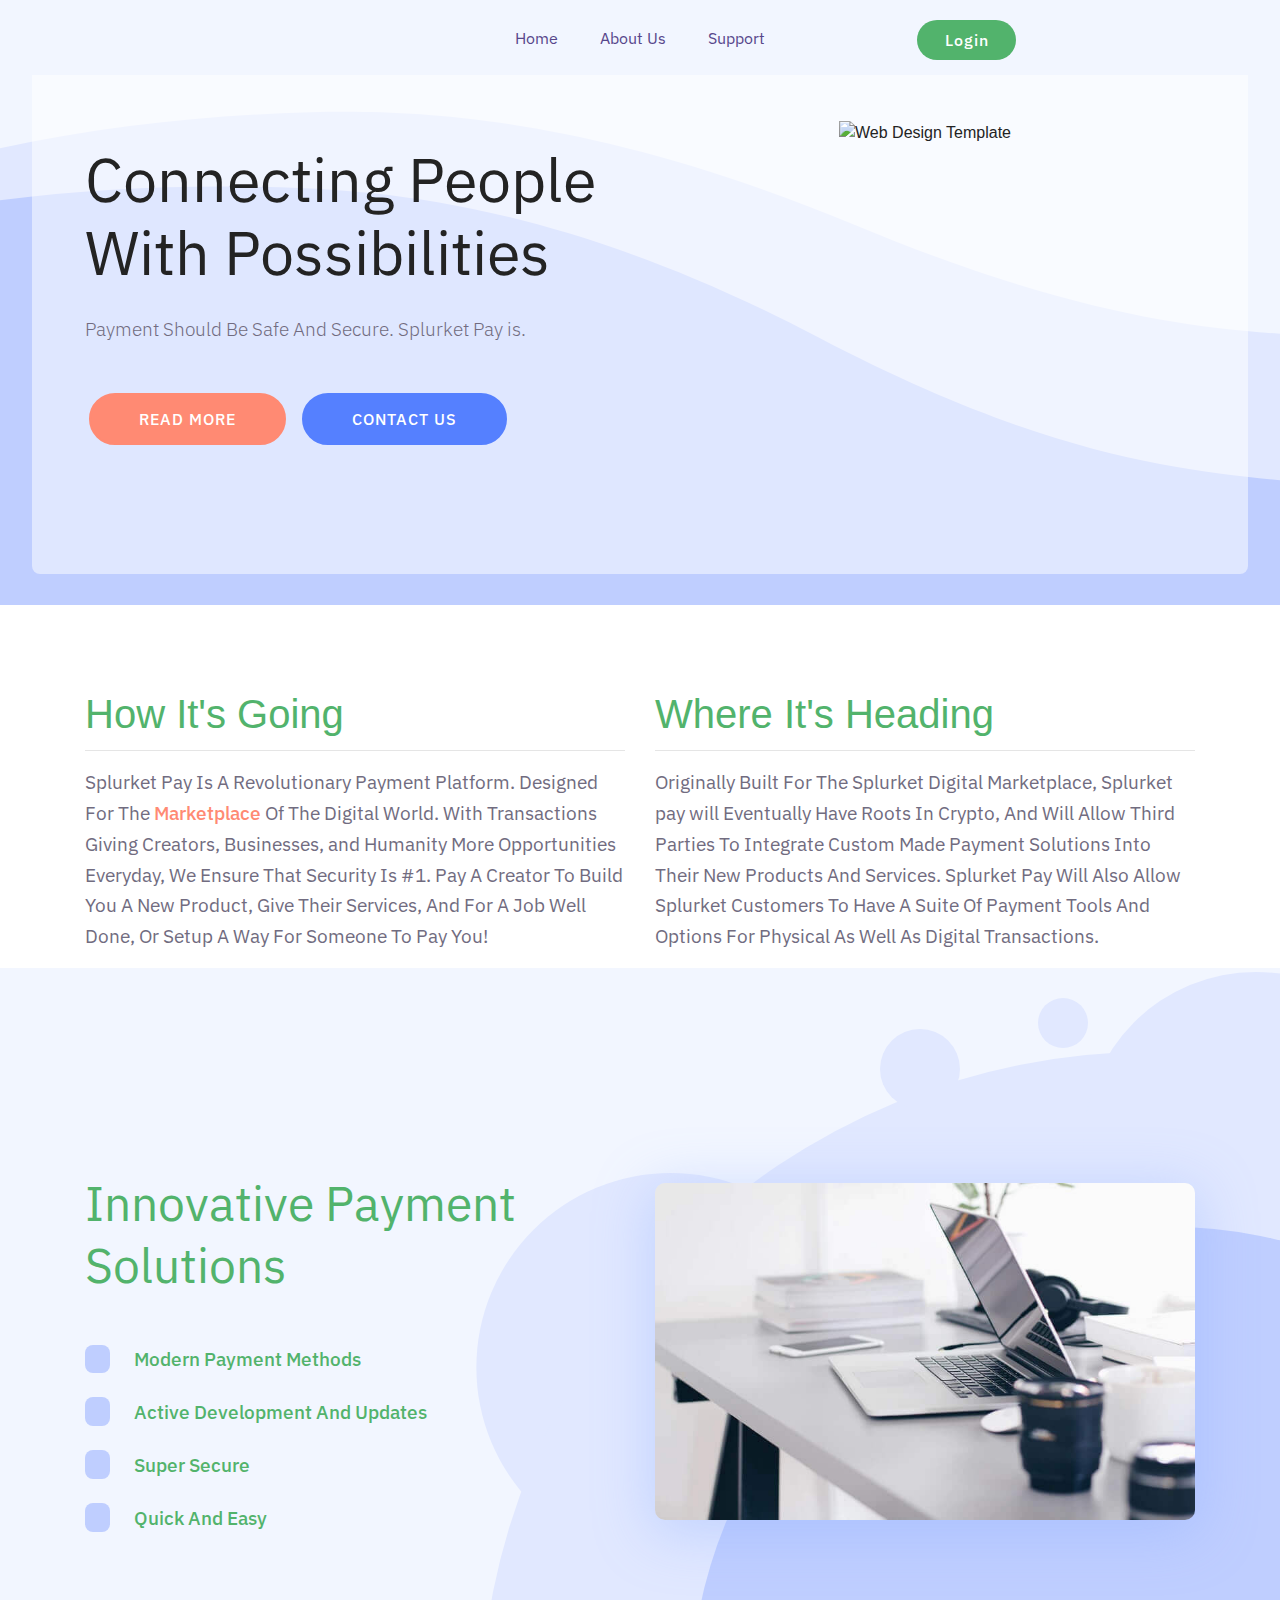
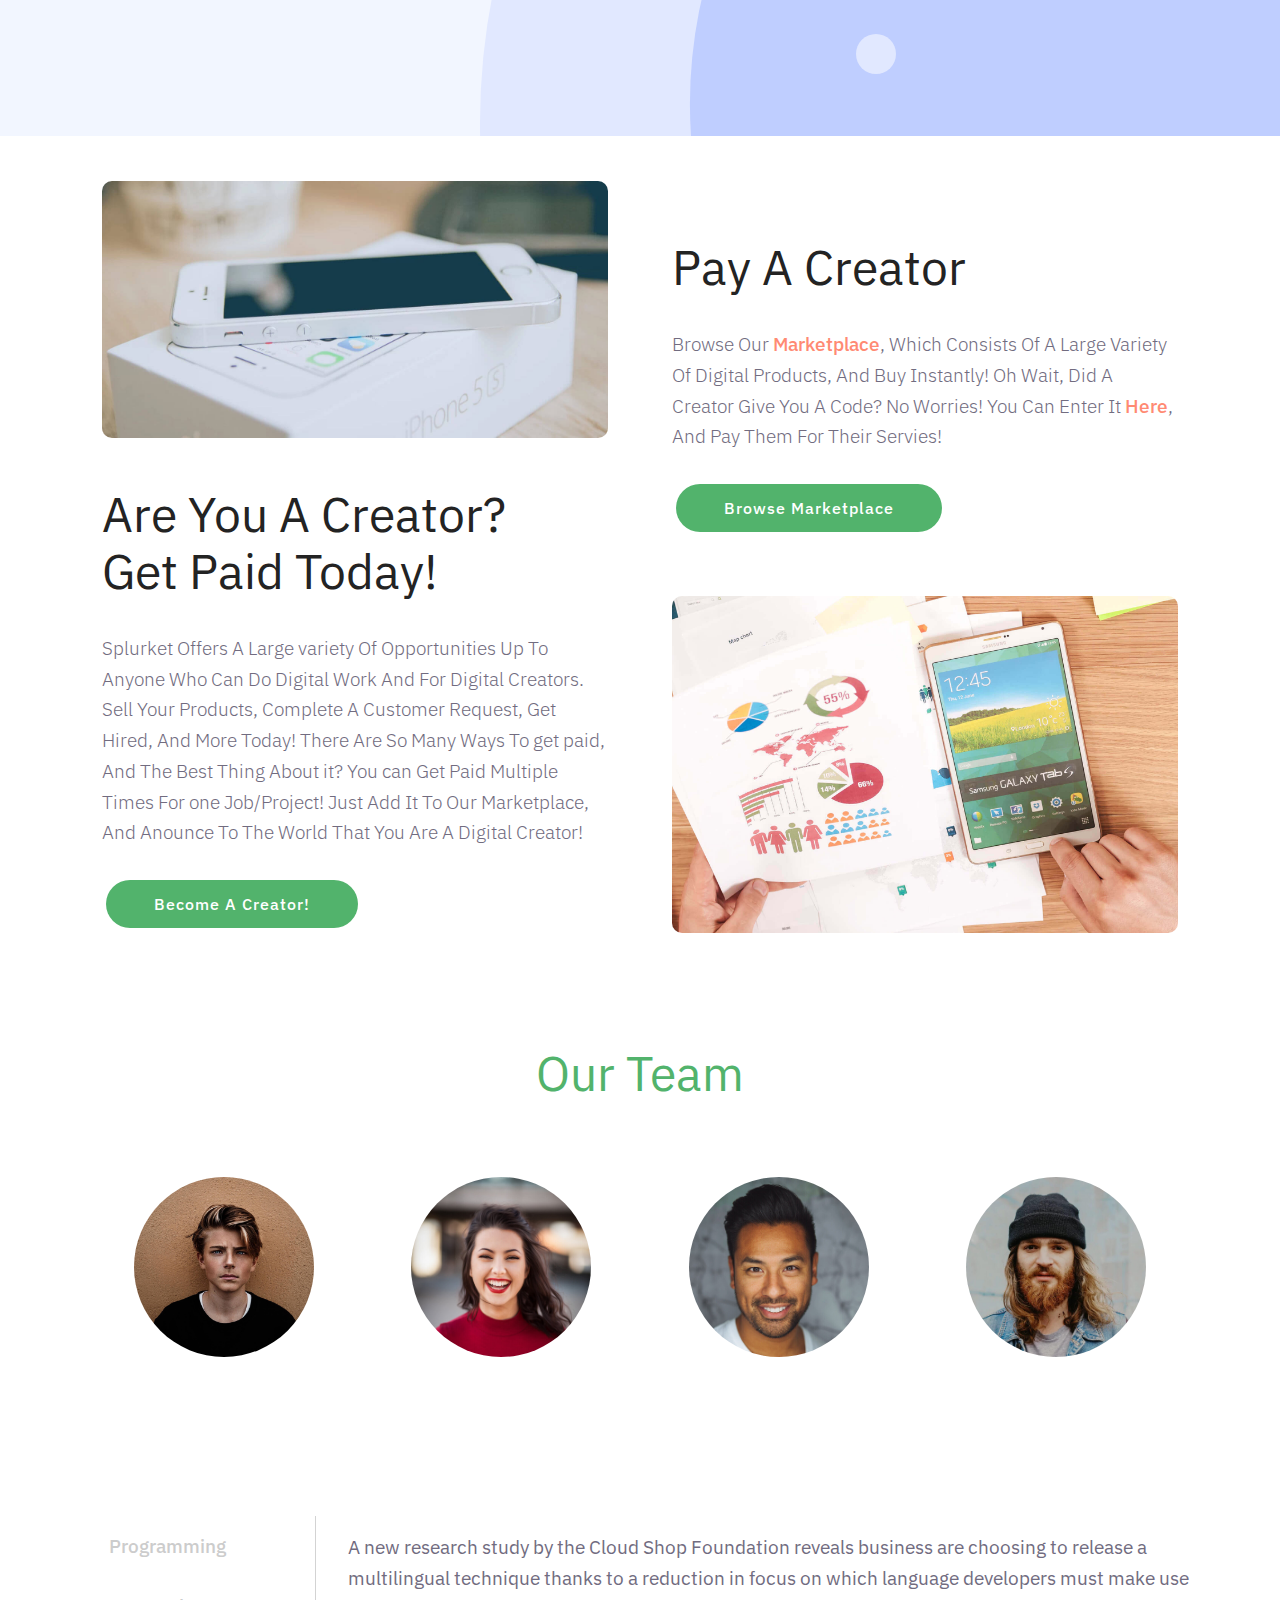
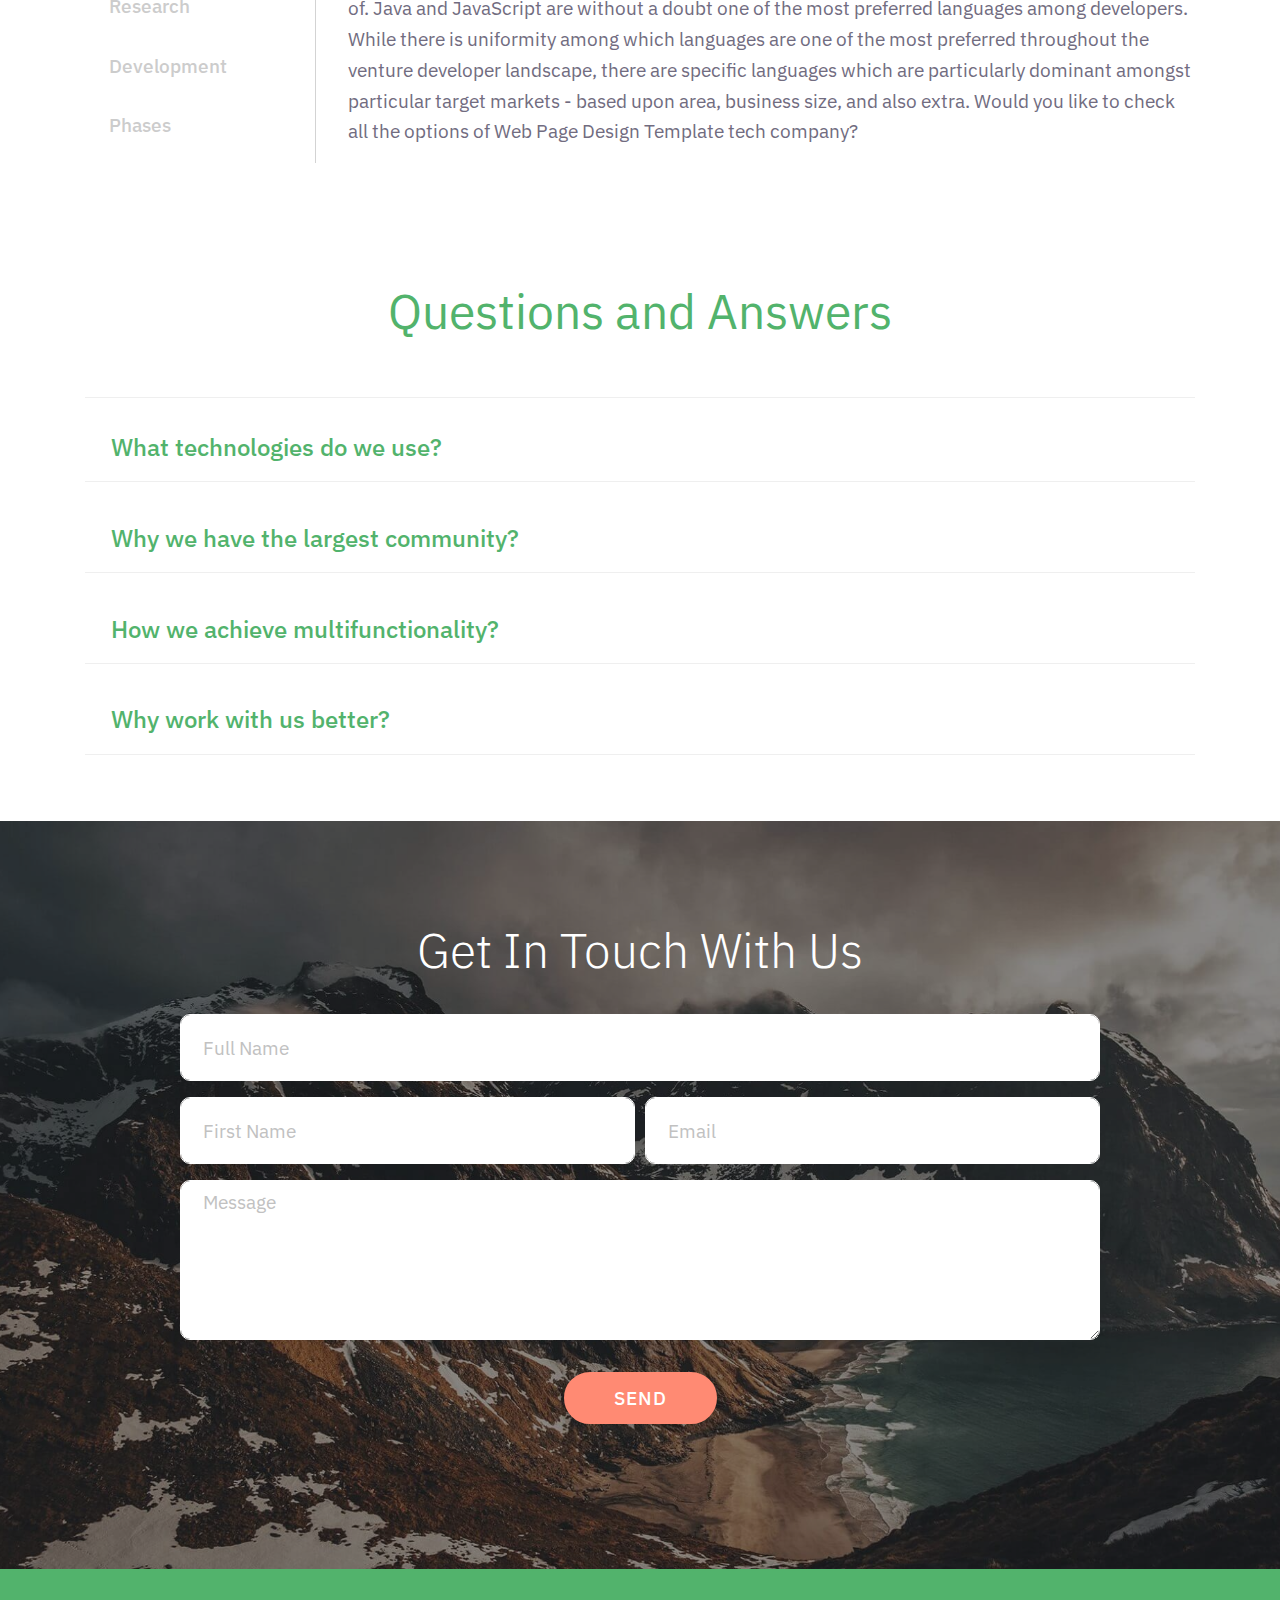
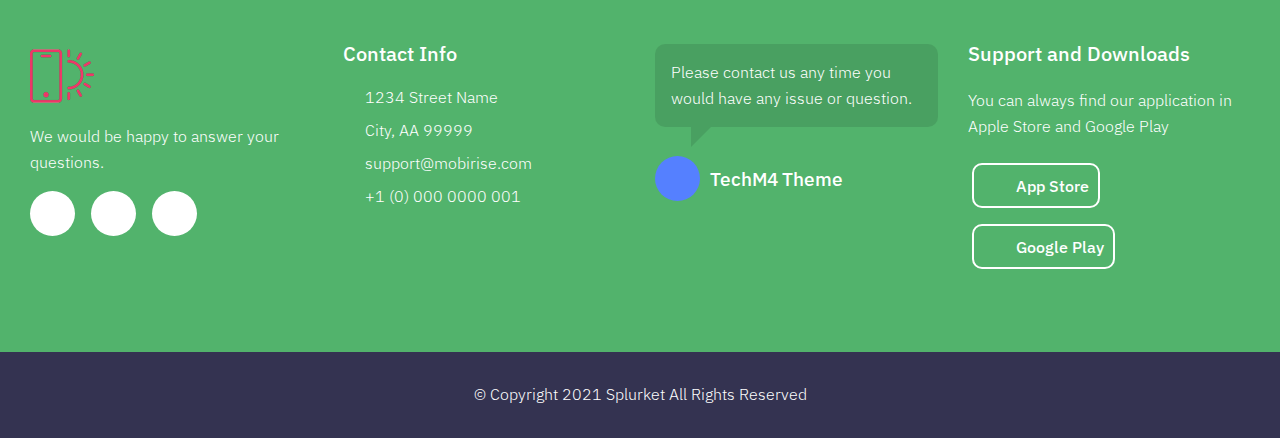
==== index.html @ 0034acb9 "commit" ====
<!DOCTYPE html>
<html>

<head>
    <!-- Site made with Mobirise Website Builder v4.9.5, https://mobirise.com -->
    <meta charset="UTF-8">
    <meta http-equiv="X-UA-Compatible" content="IE=edge">
    <meta name="generator" content="Mobirise v4.9.5, mobirise.com">
    <meta name="viewport" content="width=device-width, initial-scale=1, minimum-scale=1">
    <link rel="shortcut icon" href="assets/images/logo2.png" type="image/x-icon">
        <meta property="og:locale" content="en_US">
    <meta property="og:type" content="website">
    <meta property="og:title" content="Splurket Pay">
    <meta property="og:description" content="Splurket Pay. Limitless Opportunities To Pay Securely.">
    <meta property="og:site_name" content="Splurket Pay">
    <meta property="og:image" content="https://i.imgur.com/zIgAJgX.png">
    <meta itemprop="name" content="Splurket Pay">
    <meta itemprop="image" content="https://i.imgur.com/zIgAJgX.png">
    <meta property="og:url" content="http://www.Splurket.com">
    <meta name="twitter:card" content="summary_large_image">
    <meta name="twitter:site" content="@splurket_store">
    <meta name="twitter:description" content="Splurket Pay. Limitless Opportunities To Pay Securely.">
    <meta name="twitter:title" content="Splurket Pay">
    <meta name="twitter:image" content="https://www.spacex.com/static/images/share.jpg">
      <link rel="stylesheet" href="https://cdnjs.cloudflare.com/ajax/libs/font-awesome/5.13.1/css/all.min.css">
  <link rel="stylesheet" href="https://stackpath.bootstrapcdn.com/bootstrap/5.0.0-alpha1/css/bootstrap.min.css" integrity="sha384-r4NyP46KrjDleawBgD5tp8Y7UzmLA05oM1iAEQ17CSuDqnUK2+k9luXQOfXJCJ4I" crossorigin="anonymous">
  <link rel="stylesheet" href="./assets/css/landingstyle.css">
  <meta name="theme-color" content="#fafafa">

    <title>Payments Made Easy | Splurket Pay</title>
    <link rel="stylesheet" href="assets/web/assets/mobirise-icons/mobirise-icons.css">
    <link rel="stylesheet" href="assets/web/assets/mobirise-icons2/mobirise2.css">
    <link rel="stylesheet" href="assets/tether/tether.min.css">
    <link rel="stylesheet" href="assets/soundcloud-plugin/style.css">
    <link rel="stylesheet" href="assets/bootstrap/css/bootstrap.min.css">
    <link rel="stylesheet" href="assets/bootstrap/css/bootstrap-grid.min.css">
    <link rel="stylesheet" href="assets/bootstrap/css/bootstrap-reboot.min.css">
    <link rel="stylesheet" href="assets/dropdown/css/style.css">
    <link rel="stylesheet" href="assets/socicon/css/styles.css">
    <link rel="stylesheet" href="assets/datatables/data-tables.bootstrap4.min.css">
    <link rel="stylesheet" href="assets/as-pie-progress/css/progress.min.css">
    <link rel="stylesheet" href="assets/formstyler/jquery.formstyler.css">
    <link rel="stylesheet" href="assets/formstyler/jquery.formstyler.theme.css">
    <link rel="stylesheet" href="assets/theme/css/style.css">
    <link rel="stylesheet" href="assets/mobirise/css/mbr-additional.css" type="text/css">



</head>
<style type="text/css">
  .cid-rlfakgRAMH img {
    /* width: 70%; */
    /* border-radius: 10px; */
    /* animation: line 4s ease-in-out infinite; */
    /* box-shadow: 0 10px 55px 5px rgba(137, 173, 255, 0.35); */
}
</style>
<body>

    <!-- Google Analytics -->
    <!-- Google Analytics -->
    <script type="application/json">
        {
            "vars": {
                "account": "UA-63126154-1"
            },
            "triggers": {
                "trackPageview": {
                    "on": "visible",
                    "request": "pageview"
                }
            }
        }
    </script>
    <!-- /Google Analytics -->
    <!-- /Google Analytics -->


    <section class="menu cid-rleLZvb3vv" id="menu06-5n">



        <nav class="navbar navbar-dropdown align-items-center navbar-fixed-top navbar-toggleable-sm">
            <div class="menu-bottom" style="min-height:75px !important">
              <div class="navbar-buttons mbr-section-btn" style="height:100px;width: 115px;position: absolute;right: 20%;top: -10px;"><a class="btn btn-sm btn-success display-4" href="https://pay.splurket.com" style="
    background-color: #52b36c !important;
    border: none;
    width: 100px;
    height: 40px;
">
                        Login</a></div>
                <div class="collapse navbar-collapse" id="navbarSupportedContent">
                    <ul class="navbar-nav nav-dropdown js-float-line" data-app-modern-menu="true">
                        <li class="nav-item">
                            <a class="nav-link link mbr-black text-info display-4" href="index.html">
                            Home</a>
                        </li>
                        <li class="nav-item">
                            <a class="nav-link link mbr-black text-info display-4" href="https://pay.splurket.com">
                            About Us
                        </a>
                        </li>
                        <li class="nav-item">
                            <a class="nav-link link mbr-black text-info display-4" href="https://pay.splurket.com">
                            Support
                        </a>
                        </li>
                <button class="navbar-toggler " type="button" data-toggle="collapse" data-target="#navbarSupportedContent" aria-controls="navbarSupportedContent" aria-expanded="false" aria-label="Toggle navigation">
                <div class="hamburger">
                    <span></span>
                    <span></span>
                    <span></span>
                    <span></span>
                </div>
            </button>
            </div>

        </nav>
    </section>
    <section class="cid-rlfakgRAMH" id="header03-7y">






        <svg xmlns="http://www.w3.org/2000/svg" xmlns:xlink="http://www.w3.org/1999/xlink" width="1380" height="810px" viewBox="0 -8.992806499463768e-14 1380 810" preserveAspectRatio="xMidYMid meet">
        <rect id="svgEditorBackground" x="0" y="0" width="1380" height="810" style="fill: none; stroke: none;"></rect>
        <defs id="svgEditorDefs">
            <polygon id="svgEditorShapeDefs" style="fill:khaki;stroke:black;vector-effect:non-scaling-stroke;stroke-width:1px;"></polygon>
            <path id="svgEditorClosePathDefs" style="stroke:black;stroke-width:1px;fill:khaki;"></path>
        </defs>
        <path d="M15083.791600683318,645.6720847341486c496.6000000000058,747.7999999999951,1953.3704016668416,1862.6734725832403,2751.999999999978,1967.9999999999955s1884.300000000003,-198.89999999999964,2718.7056474818382,-552.6365690040448s1746.4898225846773,-519.9524548776521,2593.2943525181545,-567.3634309959566s2251,-23.399999999999636,4384,1520.0000000000032s3205.199999999997,1437.2000000000025,4047.9999999999854,1520.0000000000018s3305.000000000029,-270.2999999999993,4640.000000000029,-1152s74.60000000000582,3328.3000000000065,32,3792.0000000000073s-19509.4,4591.000000000004,-21087.999999999993,-128.00000000000182s-1679.5999999999913,-6358.300000000001,-80,-6400Z" style="stroke:black;fill:khaki;stroke-width:0px;" id="e12_areaS3" transform="matrix(0.0650006 -0.00123765 0.00123765 0.0650006 -995.543 317.589)"></path>
        <path d="M12434.469938292996,-979.2324603008726c496.600000000004,747.8000000000001,1953.3704016668398,1862.673472583247,2752.000000000018,1967.9999999999995s1884.2999999999865,-198.90000000000055,2718.7056474818364,-552.6365690040473s1746.4898225846846,-519.9524548776479,2593.2943525181618,-567.3634309959524s2251,-23.400000000001455,4384,1520s3205.199999999997,1437.1999999999962,4048,1519.9999999999955s3304.9999999999927,-270.3000000000011,4640,-1151.9999999999955s74.60000000000582,3328.3,32,3791.9999999999955s-19509.400000000023,4590.999999999997,-21088.000000000015,-127.99999999999818s-1679.5999999999985,-6358.300000000008,-80,-6400.0000000000055Z" style="stroke:black;fill:aqua;stroke-width:0px;" id="e19_areaS3" transform="matrix(0.0647268 0.00608646 -0.00608646 0.0647268 -823.261 331.266)"></path><text dy="-0.5em" style="fill:black;font-family:Arial;font-size:20px;" id="e14_texte" transform="matrix(0.0640454 0 0 0.0640454 -832.187 329.878)">
            <textPath id="e13_textPath" xlink:href="#e12_areaS3">T</textPath>
        </text>
    </svg>

        <div class="box"></div>

        <div class="container align-center">
            <div class="row">
                <div class="col-md-12 col-lg-6 py-4 m-auto">
                    <h2 class="mbr-section-title mbr-regular pb-3 align-left mbr-fonts-style display-1"> Connecting People <br>With Possibilities</h2>

                    <p class="mbr-text mbr-light pb-3 align-left mbr-fonts-style display-7">
                        Payment Should Be Safe And Secure. Splurket Pay is.</p>
                    <div class="align-left mbr-section-btn"><a class="btn btn-md btn-primary display-4" href="https://pay.splurket.com">READ MORE</a>
                        <a class="btn btn-md btn-secondary display-4" href="https://pay.splurket.com">CONTACT US</a></div>
                </div>

                <div class="col-lg-6 col-md-12 align-center">
                    <img src="https://i.imgur.com/S11bc7s.png" alt="Web Design Template">

                </div>
            </div>



        </div>

    </section>

    <section class="header4 cid-rlfa7hhBoL" id="content07-7w">





        <div class="container">
            <div class="row justify-content-md-center">
                <div class=" col-md-12 col-lg-12 align-left">

                    <h2 class="mbr-section-title align-left mbr-white pb-2 mbr-fonts-style display-5">Solutions For Your Business</h2>
                </div>
                <div class=" col-md-12 col-lg-6 align-left">
                  <h1 style="color:#52b36c">How It's Going</h1><hr>
                    <p class="mbr-text align-left mbr-fonts-style display-7">
                        Splurket Pay Is A Revolutionary Payment Platform. Designed For The <a href="https://splurket.com/pages/marketplace" target="_blank">Marketplace</a> Of The Digital World. With Transactions Giving Creators, Businesses, and Humanity More Opportunities Everyday, We Ensure That Security Is #1. Pay A Creator To Build You A New Product, Give Their Services, And For A Job Well Done, Or Setup A Way For Someone To Pay You!</p>
                </div>

                <div class=" col-md-12 col-lg-6 align-left">
                  <h1 style="color:#52b36c">Where It's Heading</h1><hr>
                    <p class="mbr-text align-left mbr-fonts-style display-7">
                        Originally Built For The Splurket Digital Marketplace, Splurket pay will Eventually Have Roots In Crypto, And Will Allow Third Parties To Integrate Custom Made Payment Solutions Into Their New Products And Services. Splurket Pay Will Also Allow Splurket Customers To Have A Suite Of Payment Tools And Options For Physical As Well As Digital Transactions.</p>
                </div>



            </div>
        </div>
    </section>

    <section class="features1 cid-rlfacfJhYr" id="features010-7x">





        <svg class="svg1" xmlns="http://www.w3.org/2000/svg" xmlns:xlink="http://www.w3.org/1999/xlink" width="1380px" height="810px" viewBox="0 0  1380 810" preserveAspectRatio="xMidYMid meet">
        <rect id="svgEditorBackground" x="0" y="0" width="1380" height="810" style="fill: none; stroke: none;"></rect>
        <circle id="e1_circle" cx="309" cy="433" style="fill:aqua;stroke:black;stroke-width:0px;" r="149.486"></circle>
        <circle id="e3_circle" cx="679" cy="707" style="fill: aqua; stroke-width: 0px;stroke:black;" r="516.715">
        </circle>
        <circle id="e4_circle" cx="759" cy="261" style="fill:aqua;stroke:black;stroke-width:0px;" r="132.2459829258">
        </circle>
        <circle id="e5_circle" cx="1054" cy="462" style="fill:aqua;stroke:black;stroke-width:0px;" r="139.413"></circle>
        <circle id="e6_circle" cx="691" cy="692" style="fill:khaki;stroke:black;stroke-width:0px;" r="367.214"></circle>
    </svg>

        <div class="round round1"></div>
        <div class="round round2 rev"></div>
        <div class="round round3"></div>

        <div class="container">

            <div class="row justify-content-center">

                <div class="col-12 col-md-12 col-lg-6">



                    <div class="item">
                        <h2 class="title align-left mbr-regular pb-3 mbr-fonts-style display-2">Innovative Payment<br> Solutions</h2>
                    </div>

                    <div class="item">
                        <div class="card-img">
                            <span class="mbr-iconfont img1 mobi-mbri-success mobi-mbri"></span>
                        </div>
                        <div class="card-box">
                            <h4 class="card-title align-left mbr-fonts-style display-7">
                                Modern Payment Methods</h4>

                        </div>
                    </div>

                    <div class="item">
                        <div class="card-img">
                            <span class="mbr-iconfont img1 mobi-mbri-success mobi-mbri"></span>
                        </div>
                        <div class="card-box">
                            <h4 class="card-title align-left mbr-fonts-style display-7">Active Development And Updates</h4>

                        </div>
                    </div>

                    <div class="item">
                        <div class="card-img">
                            <span class="mbr-iconfont img1 mobi-mbri-success mobi-mbri"></span>
                        </div>
                        <div class="card-box">
                            <h4 class="card-title align-left mbr-fonts-style display-7">

                                Super Secure</h4>

                        </div>
                    </div>

                    <div class="item">
                        <div class="card-img">
                            <span class="mbr-iconfont img1 mobi-mbri-success mobi-mbri"></span>
                        </div>
                        <div class="card-box">
                            <h4 class="card-title align-left mbr-fonts-style display-7">
                                Quick And Easy</h4>

                        </div>
                    </div>
                </div>

                <div class="col-12 col-md-12 col-lg-6 m-auto align-center">
                    <img src="assets/images/03.jpg" alt="Page Web Design Template">
                </div>



            </div>
        </div>

    </section>

    <section class="cid-rlfb0Yv10B" id="content02-88">







        <div class="container align-center">
            <div class="row">
                <div class="col-lg-6 col-md-12 align-center">
                    <img src="assets/images/02.jpg" alt="Web Site Design Template">

                    <h2 class="mbr-section-title mbr-regular pt-5 align-left mbr-fonts-style display-2">Are You A Creator?<br>Get Paid Today!</h2>

                    <p class="mbr-text mbr-light pt-4 align-left mbr-fonts-style display-7">
                        Splurket Offers A Large variety Of Opportunities Up To Anyone Who Can Do Digital Work And For Digital Creators. Sell Your Products, Complete A Customer Request, Get Hired, And More Today! There Are So Many Ways To get paid, And The Best Thing About it? You can Get Paid Multiple Times For one Job/Project! Just Add It To Our Marketplace, And Anounce To The World That You Are A Digital Creator!
                    </p>
                    <div class="align-left mbr-section-btn"><a class="btn btn-md btn-primary display-4" href="https://creators.splurket.com"  target="_blank" style="background-color:#52b36c !important;border:none">Become A Creator!</a></div>

                </div>

                <div class="col-md-12 col-lg-6 m-auto">



                    <h2 class="mbr-section-title mbr-regular pt-5 align-left mbr-fonts-style display-2">Pay A Creator</h2>

                    <p class="mbr-text mbr-light pt-4 align-left mbr-fonts-style display-7">
                        Browse Our <a href="https://splurket.com/pages/marketplace" target="_blank">Marketplace</a>, Which Consists Of A Large Variety Of Digital Products, And Buy Instantly! Oh Wait, Did A Creator Give You A Code? No Worries! You Can Enter It <a href="https://pay.splurket.com/payment-code">Here</a>, And Pay Them For Their Servies!
                    </p>
                    <div class="align-left  mbr-section-btn"><a class="btn btn-md btn-primary display-4" href="https://splurket.com/pages/marketplace" target="_blank" style="background-color:#52b36c !important;border:none">Browse Marketplace</a></div>

                    <div class="pt-5">
                        <img src="assets/images/05.jpg" alt="Mobirise Web Page Design Template">
                    </div>
                </div>


            </div>



        </div>
    </section>

    <!--<section class="carousel slide cid-rlqFbDNlpW" data-interval="false" id="slider01-9f">



        <div class="full-screen">
            <div class="mbr-slider slide carousel" data-pause="true" data-keyboard="false" data-ride="false" data-interval="false">
                <ol class="carousel-indicators">
                    <li data-app-prevent-settings="" data-target="#slider01-9f" data-slide-to="0"></li>
                    <li data-app-prevent-settings="" data-target="#slider01-9f" data-slide-to="1"></li>
                    <li data-app-prevent-settings="" data-target="#slider01-9f" class=" active" data-slide-to="2"></li>
                </ol>
                <div class="carousel-inner" role="listbox">
                    <div class="carousel-item slider-fullscreen-image" data-bg-video-slide="false" style="background-image: url(assets/images/background110.jpg);">
                        <div class="container container-slide">
                            <div class="image_wrapper">
                                <div class="mbr-overlay"></div><img src="assets/images/background110.jpg">
                                <div class="carousel-caption justify-content-center">
                                    <div class="col-10 align-center">
                                        <h2 class="mbr-fonts-style display-1">Innovative Technology</h2>
                                        <p class="lead mbr-text mbr-fonts-style display-5">Development, in addition to modern-day technology, work together - that basically do without specifying. Nevertheless, it holds true in manner ins which might stun you.</p>
                                        <div class="mbr-section-btn" buttons="0"><a class="btn display-4 btn-secondary" href="https://pay.splurket.com">READ MORE</a> <a class="btn  display-4 btn-primary" href="https://pay.splurket.com">GET STARTED</a></div>
                                    </div>
                                </div>
                            </div>
                        </div>
                    </div>
                    <div class="carousel-item slider-fullscreen-image" data-bg-video-slide="false" style="background-image: url(assets/images/mbr-3.jpg);">
                        <div class="container container-slide">
                            <div class="image_wrapper">
                                <div class="mbr-overlay" style="opacity: 0.6;"></div><img src="assets/images/mbr-3.jpg">
                                <div class="carousel-caption justify-content-center">
                                    <div class="col-10 align-left">
                                        <h2 class="mbr-fonts-style display-1">Solutions For Your Business</h2>
                                        <p class="lead mbr-text mbr-fonts-style display-5">The effective exploitation of originalities is vital to a service being able to improve its procedures, bring new as well as improved products and services to market.</p>
                                        <div class="mbr-section-btn" buttons="0"><a class="btn btn-primary display-4" href="https://pay.splurket.com">READ MORE</a> </div>
                                    </div>
                                </div>
                            </div>
                        </div>
                    </div>
                    <div class="carousel-item slider-fullscreen-image active" data-bg-video-slide="false" style="background-image: url(assets/images/mbr-9.jpg);">
                        <div class="container container-slide">
                            <div class="image_wrapper">
                                <div class="mbr-overlay"></div><img src="assets/images/mbr-9.jpg">
                                <div class="carousel-caption justify-content-center">
                                    <div class="col-10 align-right">
                                        <h2 class="mbr-fonts-style display-1">Multifunctional</h2>
                                        <p class="lead mbr-text mbr-fonts-style display-5">The effective exploitation of originalities is important to a service being able to enhance its treatments, bring new as well as improved products and services to market.</p>
                                        <div class="mbr-section-btn" buttons="0"><a class="btn btn-info display-4" href="https://pay.splurket.com">READ MORE</a> <a class="btn  btn-white-outline display-4" href="https://pay.splurket.com">GET STARTED</a></div>
                                    </div>
                                </div>
                            </div>
                        </div>
                    </div>
                </div><a data-app-prevent-settings="" class="carousel-control carousel-control-prev" role="button" data-slide="prev" href="#slider01-9f"><span aria-hidden="true" class="mbri-left mbr-iconfont"></span><span class="sr-only">Previous</span></a>
                <a
                    data-app-prevent-settings="" class="carousel-control carousel-control-next" role="button" data-slide="next" href="#slider01-9f"><span aria-hidden="true" class="mbri-right mbr-iconfont"></span><span class="sr-only">Next</span></a>
            </div>
        </div>

    </section>

    <section class="header4 cid-rlqH2aBCf6" id="content05-9i">





        <div class="container">
            <div class="row justify-content-md-center">
                <div class=" col-md-12 col-lg-12 align-left">

                    <h2 class="mbr-section-title align-left mbr-white pb-2 mbr-fonts-style display-2">Solutions For Your Business</h2>

                    <p class="mbr-text align-left mbr-fonts-style display-7">
                        The effective exploitation of originalities is vital to a service being able to improve its procedures, bring new as well as improved products and services to market, boost its efficiency and also, most notably, enhance its productivity.</p>
                </div>



            </div>
        </div>
    </section>

    <section class="features2 cid-rlfaqpqGXZ" id="features015-7z">





        <div class="container">


            <div class="row justify-content-center">
                <div class="card p-3 col-12 col-md-8 col-lg-4">
                    <div class="card-wrapper">
                        <div class="card-img">
                            <img src="assets/images/03.jpg" alt="Web Design Template">
                        </div>
                        <div class="card-box align-left">
                            <h3 class="card-subtitle mbr-semibold align-left pb-2 mbr-fonts-style display-4">
                                FEATURES</h3>
                            <h4 class="card-title align-left pb-3 mbr-fonts-style display-5">Modern Technologies</h4>
                            <p class="mbr-text align-left mbr-fonts-style display-4">Technology improves the means we perform organisation operations and likewise both big and also regional business</p>

                            <div class="mbr-section-btn"><a class="btn btn-md btn-info-outline display-4" href="https://mobirise.com/"><span class="mobi-mbri mobi-mbri-right mbr-iconfont mbr-iconfont-btn"></span>READ MORE</a>
                            </div>

                        </div>
                    </div>
                </div>

                <div class="card p-3 col-12 cards col-md-8 col-lg-4">
                    <div class="card-wrapper cardcenter">
                        <span class="link-ico ico2 mbr-iconfont mobi-mbri-link mobi-mbri" style="color: rgb(255, 255, 255); fill: rgb(255, 255, 255);"></span>
                        <div class="align-left">
                            <span class="link-ico mbr-iconfont mobi-mbri-link mobi-mbri" style="color: rgb(255, 255, 255); fill: rgb(255, 255, 255); font-size: 34px;"></span>

                            <p class="text align-left pt-2 mbr-fonts-style display-5">
                                Area advertising and marketing is a technique to engage a target market in an active, non-intrusive prospect and customer conversation.</p>

                        </div>
                    </div>
                </div>

                <div class="card p-3 col-12 col-md-8 col-lg-4">
                    <div class="card-wrapper">
                        <div class="card-img">
                            <img src="assets/images/07.jpg" alt="Mobirise Web Page Design Template">
                        </div>
                        <div class="card-box align-left">
                            <h3 class="card-subtitle mbr-semibold align-left pb-2 mbr-fonts-style display-4">
                                FEATURES</h3>
                            <h4 class="card-title align-left pb-3 mbr-fonts-style display-5">
                                Multifunctional
                            </h4>
                            <p class="mbr-text align-left mbr-fonts-style display-4">The effective exploitation of originalities is important to a service being able to enhance its treatments.</p>

                            <div class="mbr-section-btn"><a class="btn btn-md btn-info-outline display-4" href="https://mobirise.com/"><span class="mobi-mbri mobi-mbri-right mbr-iconfont mbr-iconfont-btn"></span>READ MORE</a>
                            </div>
                        </div>
                    </div>
                </div>


            </div>
        </div>
    </section>

    <section class="cid-rlfbCDCzHR" id="title01-8b">





        <div class="container align-center">
            <div class="row justify-content-md-start justify-content-md-center">
                <div class="mbr-white col-sm-12 col-md-10 col-lg-7">
                    <h2 class="mbr-section-title mbr-regular align-left mbr-fonts-style display-1">Pricing Plans</h2>



                </div>
            </div>
        </div>
    </section>

    <section class="features1 cid-rlfbvjNzpH" id="pricing-tables01-8a">




        <div class="container">
            <div class="row justify-content-center">

                <div class="card col-12 col-md-8 col-lg-4">
                    <div class="card-img">
                        <h4 class="price align-right mbr-fonts-style display-1">
                            78</h4>
                        <p class="price-text align-right mbr-regular mbr-fonts-style pt-2 align-left display-4">EVERY MONTH<br>OR YEARLY</p>
                    </div>
                    <div class="card-box">
                        <h4 class="card-title align-left mbr-regular mbr-fonts-style display-7"><strong>
                            Enterprise
                        </strong><br>We Think Ahead</h4>
                        <p class="mbr-text mbr-fonts-style align-left display-4">Modern Technologies<br>Active community
                            <br>Multifunctional<br>Innovative Ideas<br>Great Support<br>Optimal Solutions<br></p>
                        <div class="align-left mbr-section-btn"><a class="btn btn-md btn-primary display-4" href="https://pay.splurket.com">READ MORE</a></div>
                    </div>
                </div>

                <div class="card col-12 col-md-8 col-lg-4">
                    <div class="card-img">
                        <h4 class="price align-right  mbr-fonts-style display-1">
                            37</h4>
                        <p class="price-text mbr-fonts-style pt-2 align-right  display-4">EVERY MONTH<br>OR YEARLY</p>
                    </div>
                    <div class="card-box">
                        <h4 class="card-title align-left mbr-regular mbr-fonts-style display-7"><strong>Business
                        </strong><br><strong> </strong> Special Offer
                        </h4>
                        <p class="mbr-text mbr-fonts-style align-left display-4">Modern Technologies
                            <br>Active community
                            <br>Multifunctional
                            <br>Innovative Ideas
                            <br>Great Support
                            <br>Optimal Solutions</p>
                        <div class="align-left mbr-section-btn"><a class="btn btn-md btn-secondary display-4" href="https://pay.splurket.com">READ MORE</a></div>
                    </div>
                </div>

                <div class="card col-12 col-md-8 col-lg-4">
                    <div class="card-img">
                        <h4 class="price align-right mbr-fonts-style display-1">
                            78</h4>
                        <p class="price-text mbr-fonts-style pt-2 align-right  display-4">EVERY MONTH<br>OR YEARLY</p>
                    </div>
                    <div class="card-box">
                        <h4 class="card-title align-left mbr-regular mbr-fonts-style display-7"><strong>
                            Personal</strong><br>Our Best Solution</h4>
                        <p class="mbr-text mbr-fonts-style align-left display-4">Modern Technologies
                            <br>Active community
                            <br>Multifunctional
                            <br>Innovative Ideas
                            <br>Great Support
                            <br>Optimal Solutions</p>
                        <div class="align-left mbr-section-btn"><a class="btn btn-md btn-primary display-4" href="https://pay.splurket.com">READ MORE</a></div>
                    </div>
                </div>

            </div>

        </div>

    </section>

    <section class="section-table cid-rlfcaoP3Hq" id="table02-8f">



        <div class="container container-table">


            <div class="table-wrapper">
                <div class="container">

                </div>

                <div class="container scroll">
                    <table class="table" cellspacing="0">
                        <thead>
                            <tr class="table-heads ">







                                <th class="head-item1 mbr-fonts-style display-7">
                                    Features</th>
                                <th class="head-item mbr-fonts-style display-7">
                                    Basic</th>
                                <th class="head-item mbr-fonts-style display-7">
                                    Regular</th>
                                <th class="head-item mbr-fonts-style display-7">
                                    Premium</th>
                            </tr>
                        </thead>

                        <tbody>








                            <tr>







                                <td class="body-item1 mbr-fonts-style display-7">Modern Technologies</td>
                                <td class="body-item mbr-fonts-style display-7">
                                    70%</td>
                                <td class="body-item mbr-fonts-style display-7">
                                    80%</td>
                                <td class="body-item mbr-fonts-style display-7">
                                    100%</td>
                            </tr>
                            <tr>







                                <td class="body-item1 mbr-fonts-style display-7">Active community</td>
                                <td class="body-item mbr-fonts-style display-7">
                                    60%</td>
                                <td class="body-item mbr-fonts-style display-7">
                                    70%
                                </td>
                                <td class="body-item mbr-fonts-style display-7">
                                    100%
                                </td>
                            </tr>
                            <tr>







                                <td class="body-item1 mbr-fonts-style display-7">Multifunctional</td>
                                <td class="body-item mbr-fonts-style display-7">
                                    50%
                                </td>
                                <td class="body-item mbr-fonts-style display-7">
                                    60%
                                </td>
                                <td class="body-item mbr-fonts-style display-7">
                                    100%
                                </td>
                            </tr>
                            <tr>







                                <td class="body-item1 mbr-fonts-style display-7">Innovative Ideas</td>
                                <td class="body-item mbr-fonts-style display-7">
                                    -
                                </td>
                                <td class="body-item mbr-fonts-style display-7">
                                    30%
                                </td>
                                <td class="body-item mbr-fonts-style display-7">
                                    100%
                                </td>
                            </tr>
                            <tr>







                                <td class="body-item1 mbr-fonts-style display-7">Optimal Solutions</td>
                                <td class="body-item mbr-fonts-style display-7">
                                    -
                                </td>
                                <td class="body-item mbr-fonts-style display-7">
                                    -</td>
                                <td class="body-item mbr-fonts-style display-7">
                                    100%
                                </td>
                            </tr>
                        </tbody>
                    </table>
                </div>
                <div class="container table-info-container">

                </div>
            </div>
        </div>
    </section>

    <section class="progress-bars3 cid-rlfbP7o1vY" id="progress-bars02-8c">





        <div class="container">




            <div class="media-container-row">
                <div class="card p-3 align-center">
                    <div class="wrap">
                        <div class="pie_progress progress1" role="progressbar" data-goal="37">
                            <p class="pie_progress__number number mbr-fonts-style display-5"></p>
                        </div>
                    </div>
                    <div class="mbr-crt-title pt-3">
                        <h4 class="card-title py-2 mbr-fonts-style display-5">
                            Modern&nbsp;</h4>
                        <p class="card-text py-2 mbr-fonts-style display-7">Development, as well as modern technology, go hand in hand - that virtually do without stating.</p>
                    </div>
                </div>

                <div class="card p-3 align-center">
                    <div class="wrap">
                        <div class="pie_progress progress2" role="progressbar" data-goal="60">
                            <p class="pie_progress__number number mbr-fonts-style display-5"></p>
                        </div>
                    </div>
                    <div class="mbr-crt-title pt-3">
                        <h4 class="card-title py-2 mbr-fonts-style display-5">
                            Active&nbsp;</h4>
                        <p class="card-text py-2 mbr-fonts-style display-7">Area advertising and marketing is a technique to engage a target market in an active prospect.</p>
                    </div>
                </div>

                <div class="card p-3 align-center">
                    <div class="wrap">
                        <div class="pie_progress progress3" role="progressbar" data-goal="70">
                            <p class="pie_progress__number number mbr-fonts-style display-5">70%</p>
                        </div>
                    </div>
                    <div class="mbr-crt-title pt-3">
                        <h4 class="card-title py-2 mbr-fonts-style display-5">
                            Multifunctional
                        </h4>
                        <p class="card-text py-2 mbr-fonts-style display-7">The effective exploitation of originalities is important to a service being able to enhance its treatments.</p>
                    </div>
                </div>

                <div class="card p-3 align-center">
                    <div class="wrap">
                        <div class="pie_progress progress4" role="progressbar" data-goal="80">
                            <p class="pie_progress__number number mbr-fonts-style display-5"></p>
                        </div>
                    </div>
                    <div class="mbr-crt-title pt-3">
                        <h4 class="card-title py-2 mbr-fonts-style display-5">
                            Security
                        </h4>
                        <p class="card-text py-2 mbr-fonts-style display-7">We always care about our clients' security. Their information is very important to us.</p>
                    </div>
                </div>


            </div>
        </div>
    </section>-->

    <section class="testimonials1 cid-rlfaGWNKYB" id="team02-85">




        <div class="container">
            <div class="media-container-row">
                <div class="title col-12 align-center">
                    <h2 class="pb-3 mbr-regular mbr-fonts-style display-2">
                        Our Team</h2>

                </div>
            </div>
        </div>

        <div class="container pt-3 mt-2">
            <div class="media-container-row">
                <div class="mbr-testimonial align-center col-12 col-md-6 col-lg-3">
                    <div class="panel-item">
                        <div class="card-block">
                            <div class="testimonial-photo">
                                <img src="assets/images/face1.jpg">
                            </div>
                        </div>
                        <div class="card-footer">
                            <div class="mbr-author-name mbr-semibold mbr-fonts-style display-5">
                                John Smith
                            </div>
                            <small class="mbr-author-desc pt-3 mbr-regular mbr-fonts-style display-4">
                            DEVELOPER</small>

                            <div class="social-list pt-4 pl-0 mb-0">
                                <a href="https://twitter.com/mobirise" target="_blank">
                                <span class="px-2 icon1 mbr-iconfont mbr-iconfont-social socicon-facebook socicon"></span>
                            </a>
                                <a href="https://www.facebook.com/pages/Mobirise/1616226671953247" target="_blank">
                                <span class="px-2 icon2 mbr-iconfont mbr-iconfont-social socicon-twitter socicon"></span>
                            </a>
                                <a href="https://instagram.com/mobirise" target="_blank">
                                <span class="px-2 icon3 mbr-iconfont mbr-iconfont-social socicon-googleplus socicon"></span>
                            </a>
                            </div>

                        </div>
                    </div>
                </div>

                <div class="mbr-testimonial align-center col-12 col-md-6 col-lg-3">
                    <div class="panel-item">
                        <div class="card-block">
                            <div class="testimonial-photo">
                                <img src="assets/images/face2.jpg">
                            </div>
                        </div>
                        <div class="card-footer">
                            <div class="mbr-author-name mbr-semibold mbr-fonts-style display-5">
                                Ann Jane</div>
                            <small class="mbr-author-desc pt-3 mbr-regular mbr-fonts-style display-4">
                            DESIGNER</small>

                            <div class="social-list pt-4 pl-0 mb-0">
                                <a href="https://twitter.com/mobirise" target="_blank">
                                <span class="px-2 icon1 mbr-iconfont mbr-iconfont-social socicon-facebook socicon"></span>
                            </a>
                                <a href="https://www.facebook.com/pages/Mobirise/1616226671953247" target="_blank">
                                <span class="px-2 icon2 mbr-iconfont mbr-iconfont-social socicon-twitter socicon"></span>
                            </a>
                                <a href="https://instagram.com/mobirise" target="_blank">
                                <span class="px-2 icon3 mbr-iconfont mbr-iconfont-social socicon-googleplus socicon"></span>
                            </a>
                            </div>

                        </div>
                    </div>
                </div>

                <div class="mbr-testimonial align-center col-12 col-md-6 col-lg-3">
                    <div class="panel-item">
                        <div class="card-block">
                            <div class="testimonial-photo">
                                <img src="assets/images/face3.jpg">
                            </div>

                        </div>
                        <div class="card-footer">
                            <div class="mbr-author-name mbr-semibold mbr-fonts-style display-5">
                                Ben James</div>
                            <small class="mbr-author-desc pt-3 mbr-regular mbr-fonts-style display-4">
                            MANAGER</small>

                            <div class="social-list pt-4 pl-0 mb-0">
                                <a href="https://twitter.com/mobirise" target="_blank">
                                <span class="px-2 icon1 mbr-iconfont mbr-iconfont-social socicon-facebook socicon"></span>
                            </a>
                                <a href="https://www.facebook.com/pages/Mobirise/1616226671953247" target="_blank">
                                <span class="px-2 icon2 mbr-iconfont mbr-iconfont-social socicon-twitter socicon"></span>
                            </a>
                                <a href="https://instagram.com/mobirise" target="_blank">
                                <span class="px-2 icon3 mbr-iconfont mbr-iconfont-social socicon-googleplus socicon"></span>
                            </a>
                            </div>

                        </div>
                    </div>
                </div>

                <div class="mbr-testimonial align-center col-12 col-md-6 col-lg-3">
                    <div class="panel-item">
                        <div class="card-block">
                            <div class="testimonial-photo">
                                <img src="assets/images/face4.jpg">
                            </div>

                        </div>
                        <div class="card-footer">
                            <div class="mbr-author-name mbr-semibold mbr-fonts-style display-5">
                                Dan Brown</div>
                            <small class="mbr-author-desc pt-3 mbr-regular mbr-fonts-style display-4">
                            MARKETING</small>

                            <div class="social-list pt-4 pl-0 mb-0">
                                <a href="https://twitter.com/mobirise" target="_blank">
                                <span class="px-2 icon1 mbr-iconfont mbr-iconfont-social socicon-facebook socicon"></span>
                            </a>
                                <a href="https://www.facebook.com/pages/Mobirise/1616226671953247" target="_blank">
                                <span class="px-2 icon2 mbr-iconfont mbr-iconfont-social socicon-twitter socicon"></span>
                            </a>
                                <a href="https://instagram.com/mobirise" target="_blank">
                                <span class="px-2 icon3 mbr-iconfont mbr-iconfont-social socicon-googleplus socicon"></span>
                            </a>
                            </div>

                        </div>
                    </div>
                </div>


            </div>
        </div>
    </section>

    <section class="tabs1 cid-rlqwz5mTmk" id="tabs03-95">




        <div class="container">

            <div class="row">
                <div class="col-12 col-md-12">
                    <ul class="nav nav-tabs" role="tablist">
                        <li class="nav-item first"><a class="nav-link mbr-fonts-style active display-7" role="tab" data-toggle="tab" href="#tabs03-7_tab0" aria-selected="true">
                            Programming</a></li>
                        <li class="nav-item"><a class="nav-link mbr-fonts-style display-7" role="tab" data-toggle="tab" href="#tabs03-95_tab1" aria-selected="false">
                            Research</a></li>
                        <li class="nav-item"><a class="nav-link mbr-fonts-style active display-7" role="tab" data-toggle="tab" href="#tabs03-95_tab2" aria-selected="true">
                            Development</a></li>
                        <li class="nav-item"><a class="nav-link mbr-fonts-style active display-7" role="tab" data-toggle="tab" href="#tabs03-95_tab3" aria-selected="true">
                            Phases</a></li>


                    </ul>
                    <div class="tab-content">
                        <div id="tab1" class="tab-pane in active" role="tabpanel">
                            <div class="row">
                                <div class="col-md-12">
                                    <p class="mbr-text pt-3 mbr-fonts-style display-7">
                                        A new research study by the Cloud Shop Foundation reveals business are choosing to release a multilingual technique thanks to a reduction in focus on which language developers must make use of. Java and JavaScript are without a doubt one of the most preferred
                                        languages among developers. While there is uniformity among which languages are one of the most preferred throughout the venture developer landscape, there are specific languages which are particularly dominant
                                        amongst particular target markets - based upon area, business size, and also extra. Would you like to check all the options of Web Page Design Template tech company?</p>
                                </div>
                            </div>
                        </div>
                        <div id="tab2" class="tab-pane" role="tabpanel">
                            <div class="row">
                                <div class="col-md-12">
                                    <p class="mbr-text pt-3 mbr-fonts-style display-7">
                                        Guidepoint helps clients remain informed and make much better service choices. Our groups are motivated to supply customized offerings designed to assist every prospective client take advantage of their collaboration with Guidepoint. Organisation Development
                                        is supplying a research study/ working as a consultant history. It will be in charge of assisting in constructing a pipeline of leads from corporations throughout a variety of company industries.</p>
                                </div>
                            </div>
                        </div>
                        <div id="tab3" class="tab-pane" role="tabpanel">
                            <div class="row">
                                <div class="col-md-12">
                                    <p class="mbr-text pt-3 mbr-fonts-style display-7">
                                        The effective exploitation of originalities is important to a solution having the ability to boost its treatments, bring new along with enhanced product or services to market, improve its effectiveness and likewise, most significantly, boost its productivity.
                                        Industries - whether area, local, across the country or worldwide - are becoming very affordable. Competitors has really improved as an outcome of wider availability to brand-new innovations and the enhanced trading
                                        and knowledge-sharing possibilities supplied by the Web. Web Page Design Template is onf of the best Mobirise templates.
                                    </p>
                                </div>
                            </div>
                        </div>
                        <div id="tab4" class="tab-pane" role="tabpanel">
                            <div class="row">
                                <div class="col-md-12">
                                    <p class="mbr-text pt-3 mbr-fonts-style display-7">
                                        Business life cycle is the development of a company as well as its stages with time, and is most typically separated into five phases: launch, growth, shake-out, maturity, and also decline. The cycle is revealed on a graph with the horizontal axis as
                                        time, and also the upright axis as bucks or various financial metrics. In this short article, we will certainly utilize 3 economic metrics to describe the condition of each business life process stage, including
                                        sales, profit, and also capital.</p>
                                </div>
                            </div>
                        </div>


                    </div>
                </div>
            </div>
        </div>
    </section>

    <!--<section class="cid-rlfaMJWTpm mbr-parallax-background" id="testimonials02-87">



        <div class="mbr-overlay" style="background-color: rgb(35, 35, 35); opacity: 0.4;"></div>



        <div class="container">
            <div class="row">

                <div class="col-md-12 col-lg-6">
                    <h2 class="mbr-section-title mbr-regular pb-3 align-left mbr-fonts-style display-1" style="color: white">Client's Words</h2>

                    <p class="mbr-text mbr-light pb-4 align-left mbr-fonts-style display-7">
                        I'm really entertained by their work. Applications work truly fast. It's a truly great pleasure to handle their items.
                    </p>

                    <div class="author-box">

                        <div class="img-box">
                            <img class="face" src="assets/images/face1.jpg" alt="Web Page Landing Design Template">
                        </div>

                        <div class="author mbr-m-auto">
                            <h3 class="mbr-semibold pb-2 mbr-fonts-style display-5">Mark Strong</h3>
                            <h4 class="mbr-semibold mbr-fonts-style display-4">WEB DEVELOPER</h4>
                        </div>
                    </div>


                </div>



            </div>



        </div>

    </section>

    <section class="cid-rlfaBgFiaN" id="clients02-83">-->
        <!-- Block parameters controls (Blue "Gear" panel) -->

        <!-- End block parameters -->
        <!--<div class="container images-container">
            <div class="row justify-content-center">


                <div class="col-md-12">

                    <h2 class="mbr-section-title mbr-regular pb-3 align-center mbr-fonts-style display-2">Meet Our Amazing Clients</h2>

                    <p class="mbr-text mbr-light pb-5 align-center mbr-fonts-style display-7">
                        Meet our stunning clients, with which we collaborate for several years.</p>
                </div>



                <div class="col-md-3 card">
                    <img src="assets/images/1.png">
                </div>
                <div class="col-md-3 card">
                    <img src="assets/images/2.png">
                </div>
                <div class="col-md-3 card">
                    <img src="assets/images/3.png">
                </div>
                <div class="col-md-3 card">
                    <img src="assets/images/4.png">
                </div>
                <div class="col-md-3 card">
                    <img src="assets/images/5.png">
                </div>
                <div class="col-md-3 card">
                    <img src="assets/images/1.png">
                </div>
                <div class="col-md-3 card">
                    <img src="assets/images/2.png">
                </div>
                <div class="col-md-3 card">
                    <img src="assets/images/3.png">
                </div>








            </div>
        </div>
    </section>-->

    <section class="accordion1 cid-rlqERWQ3Jn" id="accordion02-9e">




        <div class="container">
            <div class="row">
                <div class="col-12 col-md-12">
                    <div class="section-head text-center space30">
                        <h2 class="mbr-section-title mbr-regular pb-5 mbr-fonts-style display-2">
                            Questions and Answers</h2>
                    </div>
                    <div class="clearfix"></div>
                    <div id="bootstrap-accordion_205" class="panel-group accordionStyles accordion" role="tablist" aria-multiselectable="true">
                        <div class="card">
                            <div class="card-header" role="tab" id="headingOne">
                                <a role="button" class="panel-title collapsed text-black" data-toggle="collapse" data-core="" href="#collapse1_205" aria-expanded="false" aria-controls="collapse1">
                                    <h4 class="mbr-fonts-style display-5">
                                        <span class="sign mbr-iconfont mbri-arrow-down inactive"></span>What technologies do we use?</h4>
                                </a>
                            </div>
                            <div id="collapse1_205" class="panel-collapse noScroll collapse " role="tabpanel" aria-labelledby="headingOne" data-parent="#bootstrap-accordion_205">
                                <div class="panel-body p-4">
                                    <p class="mbr-fonts-style panel-text display-7">
                                        Modern technology is altering at a startling rate nowadays. One of the things that web designers and also internet designers are expected to do in order to work far better is to stay up to date with all the modifications as and also when they occur. This
                                        is essential in order to develop projects that are relevant and appropriate in the altering times. We're using only the latest technologies.</p>
                                </div>
                            </div>
                        </div>
                        <div class="card">
                            <div class="card-header" role="tab" id="headingTwo">
                                <a role="button" class="collapsed panel-title text-black" data-toggle="collapse" data-core="" href="#collapse2_205" aria-expanded="false" aria-controls="collapse2">
                                    <h4 class="mbr-fonts-style display-5">
                                        <span class="sign mbr-iconfont mbri-arrow-down inactive"></span>Why we have the largest community?</h4>
                                </a>

                            </div>
                            <div id="collapse2_205" class="panel-collapse noScroll collapse" role="tabpanel" aria-labelledby="headingTwo" data-parent="#bootstrap-accordion_205">
                                <div class="panel-body p-4">
                                    <p class="mbr-fonts-style panel-text display-7">
                                        Location advertising and marketing is a strategy to engage a target audience in an active, non-intrusive prospect as well as consumer conversation. Whereas marketing and advertising communication strategies such as advertising, promotion, Public Relations,
                                        as well as sales all focus on obtaining clients, Neighborhood Marketing and advertising focuses on the regarded requirements of existing clients. We are the largest community because we listen our cliesnts and trying
                                        o help us.</p>
                                </div>
                            </div>
                        </div>
                        <div class="card">
                            <div class="card-header" role="tab" id="headingThree">
                                <a role="button" class="collapsed text-black panel-title" data-toggle="collapse" data-core="" href="#collapse3_205" aria-expanded="false" aria-controls="collapse3">
                                    <h4 class="mbr-fonts-style display-5">
                                        <span class="sign mbr-iconfont mbri-arrow-down inactive"></span>How we achieve multifunctionality?</h4>
                                </a>
                            </div>
                            <div id="collapse3_205" class="panel-collapse noScroll collapse" role="tabpanel" aria-labelledby="headingThree" data-parent="#bootstrap-accordion_205">
                                <div class="panel-body p-4">
                                    <p class="mbr-fonts-style panel-text display-7">Multifunctionality is the mix of different residential properties in one material so as to make it suitable for the usage in applications in which various loading conditions must be sustained. We are following the latest
                                        trands and asking people of what they want.</p>
                                </div>
                            </div>
                        </div>
                        <div class="card">
                            <div class="card-header" role="tab" id="headingFour">
                                <a role="button" class="collapsed panel-title text-black" data-toggle="collapse" data-core="" href="#collapse4_205" aria-expanded="false" aria-controls="collapse4">
                                    <h4 class="mbr-fonts-style display-5">
                                        <span class="sign mbr-iconfont mbri-arrow-down inactive"></span>Why work with us better?</h4>
                                </a>
                            </div>
                            <div id="collapse4_205" class="panel-collapse noScroll collapse" role="tabpanel" aria-labelledby="headingFour" data-parent="#bootstrap-accordion_205">
                                <div class="panel-body p-4">
                                    <p class="mbr-fonts-style panel-text display-7">
                                        We work better because we pay a lot of attention to our clients wishes, use the latest technologies and work with feedbacks,trying to improve the work.</p>
                                </div>
                            </div>
                        </div>


                    </div>
                </div>
            </div>
        </div>
    </section>

    <section class="form cid-rlhJhNM9ZO" id="forms01-8s">

        <div class="mbr-overlay"></div>
        <div class="container">
            <div class="row justify-content-center">

                <div class="col-lg-10 col-md-12  my-auto pb-4 mbr-form" data-form-type="formoid">
                    <!---Formbuilder Form--->
                    <form action="https://mobirise.com/" method="POST" class="mbr-form form-with-styler" data-form-title="Form Name"><input type="hidden" name="email" data-form-email="true" value="yt7XHghBkWpR7BS8HDt0cATtVbuqwx1SGfvxWm6XV4nvpTeG1ZDuEji09OIqZw9uP/ydz2OMcjaeOLqlM0KwNkf+HPA0QCDCt/ClA+U7M8B0t3FLfAyuLCEVkZO13bIx">
                        <div class="form-row">
                            <div hidden="hidden" data-form-alert="" class="alert alert-success col-12">Thanks for filling out the form!</div>
                            <div hidden="hidden" data-form-alert-danger="" class="alert alert-danger col-12">Oops...! some problem!</div>
                        </div>
                        <div class="dragArea form-row">
                            <div class="col-lg-12">
                                <h5 class="mbr-fonts-style display-2">Get In Touch With Us</h5>
                            </div>
                            <div class="col-lg-12 form-group" data-for="Full Name">
                                <input type="text" name="Full Name" placeholder="Full Name" data-form-field="Name" required="required" class="form-control display-7" value="" id="Full Name-forms01-8s">
                            </div>
                            <div data-for="First Name" class="col-lg-6 form-group">
                                <input type="email" name="First Name" placeholder="First Name" data-form-field="First" class="form-control display-7" required="required" value="" id="First Name-forms01-8s">
                            </div>
                            <div data-for="Email" class="col-lg-6 form-group">
                                <input type="tel" name="Email" placeholder="Email" data-form-field="Email" class="form-control display-7" pattern="[0-9]{3}-[0-9]{3}-[0-9]{4}" required="required" value="" id="Email-forms01-8s">
                            </div>
                            <div data-for="Message" class="col-lg-12 form-group">
                                <textarea name="Message" placeholder="Message" data-form-field="Message" class="form-control display-7" value="" id="Message-forms01-8s"></textarea>
                            </div>
                            <div class="col-auto">
                                <button type="submit" class="btn btn-primary display-7">SEND</button>
                            </div>
                        </div>
                    </form>
                    <!---Formbuilder Form--->
                </div>



            </div>

        </div>
    </section>

    <section class="cid-rlfauKN24g" id="footer03-81">







        <div class="container">
            <div class="media-container-row content text-white">
                <div class="col-12 col-md-6 col-lg-3">
                    <div class="media-wrap align-left">
                        <a href="https://mobirise.co/">
                        <img src="assets/images/logo2.png" alt="Web Site Design Template">
                    </a>
                    </div>

                    <p class="mbr-text align-left text1 mbr-fonts-style display-4">
                        We would be happy to answer your questions.
                    </p>

                    <div class="social-list align-left">
                        <div class="soc-item">
                            <a href="https://twitter.com/mobirise" target="_blank">
                            <span class="mbr-iconfont mbr-iconfont-social socicon-twitter socicon" style="color: rgb(87, 70, 139); fill: rgb(87, 70, 139);"></span>
                        </a>
                        </div>
                        <div class="soc-item">
                            <a href="https://www.facebook.com/pages/Mobirise/1616226671953247" target="_blank">
                            <span class="mbr-iconfont mbr-iconfont-social socicon-facebook socicon" style="color: rgb(87, 70, 139); fill: rgb(87, 70, 139);"></span>
                        </a>
                        </div>
                        <div class="soc-item">
                            <a href="https://www.youtube.com/c/mobirise" target="_blank">
                            <span class="mbr-iconfont mbr-iconfont-social socicon-youtube socicon" style="color: rgb(87, 70, 139); fill: rgb(87, 70, 139);"></span>
                        </a>
                        </div>



                    </div>


                </div>
                <div class="col-12 col-md-6 col-lg-3 mbr-fonts-style display-4">
                    <h5 class="pb-3 align-left">
                        Contact Info
                    </h5>


                    <div class="item">
                        <div class="card-img"><span class="mbr-iconfont img1 mobi-mbri-map-pin mobi-mbri"></span>
                        </div>
                        <div class="card-box">
                            <h4 class="item-title align-left mbr-fonts-style display-4">1234 Street Name</h4>
                        </div>
                    </div>

                    <div class="item">
                        <div class="card-img"><span class="mbr-iconfont img1 mobi-mbri-pin mobi-mbri"></span></div>
                        <div class="card-box">
                            <h4 class="item-title align-left mbr-fonts-style display-4">City, AA 99999</h4>
                        </div>
                    </div>

                    <div class="item">
                        <div class="card-img"><span class="mbr-iconfont img1 mobi-mbri-letter mobi-mbri"></span>
                        </div>
                        <div class="card-box">
                            <h4 class="item-title align-left mbr-fonts-style display-4">
                                support@mobirise.com</h4>
                        </div>
                    </div>

                    <div class="item">
                        <div class="card-img"><span class="mbr-iconfont img1 mobi-mbri-phone mobi-mbri"></span>
                        </div>
                        <div class="card-box">
                            <h4 class="item-title align-left mbr-fonts-style display-4">+1 (0) 000 0000 001</h4>
                        </div>
                    </div>




                </div>
                <div class="col-12 col-md-6 col-lg-3 mbr-fonts-style display-7">

                    <p class="mbr-text quote align-left mbr-fonts-style display-4">
                        Please contact us any time you would have any issue or question.
                    </p>

                    <div class="item">
                        <div class="card-img2"><span class="mbr-iconfont ico2 socicon-twitter socicon" style="color: rgb(255, 255, 255); fill: rgb(255, 255, 255);"></span></div>
                        <div class="card-box">
                            <h4 class="theme align-left mbr-fonts-style display-7">
                                TechM4 Theme</h4>
                        </div>
                    </div>
                </div>
                <div class="col-12 col-md-6 col-lg-3 mbr-fonts-style display-7">
                    <h5 class="pb-3 align-left">Support and Downloads</h5>
                    <p class="mbr-text align-left text2 mbr-fonts-style display-4">
                        You can always find our application in Apple Store and Google Play
                    </p>

                    <div class="mbr-section-btn align-left"><a class="btn btn-md btn-white-outline display-4" href="https://pay.splurket.com"><span class="socicon socicon-apple mbr-iconfont mbr-iconfont-btn"></span>App Store</a> <a class="btn btn-md btn-white-outline display-4" href="https://pay.splurket.com"><span class="socicon socicon-play mbr-iconfont mbr-iconfont-btn"></span>Google Play</a></div>

                </div>
            </div>


        </div>
    </section>

    <section once="" class="cid-rlfau44JVQ" id="footer01-80">





        <div class="container">
            <div class="media-container-row align-center mbr-white">
                <div class="col-12">
                    <p class="mbr-text mb-0 mbr-fonts-style display-4">
                        © Copyright 2021 Splurket All Rights Reserved

                    </p>
                </div>
            </div>
        </div>
    </section>


    <script src="assets/web/assets/jquery/jquery.min.js"></script>
    <script src="assets/popper/popper.min.js"></script>
    <script src="assets/tether/tether.min.js"></script>
    <script src="assets/bootstrap/js/bootstrap.min.js"></script>
    <script src="assets/dropdown/js/script.min.js"></script>
    <script src="assets/touchswipe/jquery.touch-swipe.min.js"></script>
    <script src="assets/parallax/jarallax.min.js"></script>
    <script src="assets/ytplayer/jquery.mb.ytplayer.min.js"></script>
    <script src="assets/smoothscroll/smooth-scroll.js"></script>
    <script src="assets/bootstrapcarouselswipe/bootstrap-carousel-swipe.js"></script>
    <script src="assets/vimeoplayer/jquery.mb.vimeo_player.js"></script>
    <script src="assets/datatables/jquery.data-tables.min.js"></script>
    <script src="assets/datatables/data-tables.bootstrap4.min.js"></script>
    <script src="assets/as-pie-progress/jquery-as-pie-progress.min.js"></script>
    <script src="assets/mbr-tabs/mbr-tabs.js"></script>
    <script src="assets/mbr-switch-arrow/mbr-switch-arrow.js"></script>
    <script src="assets/formstyler/jquery.formstyler.js"></script>
    <script src="assets/formstyler/jquery.formstyler.min.js"></script>
    <script src="assets/theme/js/script.js"></script>
    <script src="assets/slidervideo/script.js"></script>
    <script src="assets/formoid/formoid.min.js"></script>


</body>

</html>
---- assets/web/assets/mobirise-icons/mobirise-icons.css ----
@font-face {
    font-family: 'MobiriseIcons';
    src: url('mobirise-icons.eot?spat4u');
    src: url('mobirise-icons.eot?spat4u#iefix') format('embedded-opentype'), url('mobirise-icons.ttf?spat4u') format('truetype'), url('mobirise-icons.woff?spat4u') format('woff'), url('mobirise-icons.svg?spat4u#MobiriseIcons') format('svg');
    font-weight: normal;
    font-style: normal;
}

[class^="mbri-"],
[class*=" mbri-"] {
    /* use !important to prevent issues with browser extensions that change fonts */
    font-family: MobiriseIcons !important;
    speak: none;
    font-style: normal;
    font-weight: normal;
    font-variant: normal;
    text-transform: none;
    line-height: 1;
    /* Better Font Rendering =========== */
    -webkit-font-smoothing: antialiased;
    -moz-osx-font-smoothing: grayscale;
}

.mbri-add-submenu:before {
    content: "\e900";
}

.mbri-alert:before {
    content: "\e901";
}

.mbri-align-center:before {
    content: "\e902";
}

.mbri-align-justify:before {
    content: "\e903";
}

.mbri-align-left:before {
    content: "\e904";
}

.mbri-align-right:before {
    content: "\e905";
}

.mbri-android:before {
    content: "\e906";
}

.mbri-apple:before {
    content: "\e907";
}

.mbri-arrow-down:before {
    content: "\e908";
}

.mbri-arrow-next:before {
    content: "\e909";
}

.mbri-arrow-prev:before {
    content: "\e90a";
}

.mbri-arrow-up:before {
    content: "\e90b";
}

.mbri-bold:before {
    content: "\e90c";
}

.mbri-bookmark:before {
    content: "\e90d";
}

.mbri-bootstrap:before {
    content: "\e90e";
}

.mbri-briefcase:before {
    content: "\e90f";
}

.mbri-browse:before {
    content: "\e910";
}

.mbri-bulleted-list:before {
    content: "\e911";
}

.mbri-calendar:before {
    content: "\e912";
}

.mbri-camera:before {
    content: "\e913";
}

.mbri-cart-add:before {
    content: "\e914";
}

.mbri-cart-full:before {
    content: "\e915";
}

.mbri-cash:before {
    content: "\e916";
}

.mbri-change-style:before {
    content: "\e917";
}

.mbri-chat:before {
    content: "\e918";
}

.mbri-clock:before {
    content: "\e919";
}

.mbri-close:before {
    content: "\e91a";
}

.mbri-cloud:before {
    content: "\e91b";
}

.mbri-code:before {
    content: "\e91c";
}

.mbri-contact-form:before {
    content: "\e91d";
}

.mbri-credit-card:before {
    content: "\e91e";
}

.mbri-cursor-click:before {
    content: "\e91f";
}

.mbri-cust-feedback:before {
    content: "\e920";
}

.mbri-database:before {
    content: "\e921";
}

.mbri-delivery:before {
    content: "\e922";
}

.mbri-desktop:before {
    content: "\e923";
}

.mbri-devices:before {
    content: "\e924";
}

.mbri-down:before {
    content: "\e925";
}

.mbri-download:before {
    content: "\e989";
}

.mbri-drag-n-drop:before {
    content: "\e927";
}

.mbri-drag-n-drop2:before {
    content: "\e928";
}

.mbri-edit:before {
    content: "\e929";
}

.mbri-edit2:before {
    content: "\e92a";
}

.mbri-error:before {
    content: "\e92b";
}

.mbri-extension:before {
    content: "\e92c";
}

.mbri-features:before {
    content: "\e92d";
}

.mbri-file:before {
    content: "\e92e";
}

.mbri-flag:before {
    content: "\e92f";
}

.mbri-folder:before {
    content: "\e930";
}

.mbri-gift:before {
    content: "\e931";
}

.mbri-github:before {
    content: "\e932";
}

.mbri-globe:before {
    content: "\e933";
}

.mbri-globe-2:before {
    content: "\e934";
}

.mbri-growing-chart:before {
    content: "\e935";
}

.mbri-hearth:before {
    content: "\e936";
}

.mbri-help:before {
    content: "\e937";
}

.mbri-home:before {
    content: "\e938";
}

.mbri-hot-cup:before {
    content: "\e939";
}

.mbri-idea:before {
    content: "\e93a";
}

.mbri-image-gallery:before {
    content: "\e93b";
}

.mbri-image-slider:before {
    content: "\e93c";
}

.mbri-info:before {
    content: "\e93d";
}

.mbri-italic:before {
    content: "\e93e";
}

.mbri-key:before {
    content: "\e93f";
}

.mbri-laptop:before {
    content: "\e940";
}

.mbri-layers:before {
    content: "\e941";
}

.mbri-left-right:before {
    content: "\e942";
}

.mbri-left:before {
    content: "\e943";
}

.mbri-letter:before {
    content: "\e944";
}

.mbri-like:before {
    content: "\e945";
}

.mbri-link:before {
    content: "\e946";
}

.mbri-lock:before {
    content: "\e947";
}

.mbri-login:before {
    content: "\e948";
}

.mbri-logout:before {
    content: "\e949";
}

.mbri-magic-stick:before {
    content: "\e94a";
}

.mbri-map-pin:before {
    content: "\e94b";
}

.mbri-menu:before {
    content: "\e94c";
}

.mbri-mobile:before {
    content: "\e94d";
}

.mbri-mobile2:before {
    content: "\e94e";
}

.mbri-mobirise:before {
    content: "\e94f";
}

.mbri-more-horizontal:before {
    content: "\e950";
}

.mbri-more-vertical:before {
    content: "\e951";
}

.mbri-music:before {
    content: "\e952";
}

.mbri-new-file:before {
    content: "\e953";
}

.mbri-numbered-list:before {
    content: "\e954";
}

.mbri-opened-folder:before {
    content: "\e955";
}

.mbri-pages:before {
    content: "\e956";
}

.mbri-paper-plane:before {
    content: "\e957";
}

.mbri-paperclip:before {
    content: "\e958";
}

.mbri-photo:before {
    content: "\e959";
}

.mbri-photos:before {
    content: "\e95a";
}

.mbri-pin:before {
    content: "\e95b";
}

.mbri-play:before {
    content: "\e95c";
}

.mbri-plus:before {
    content: "\e95d";
}

.mbri-preview:before {
    content: "\e95e";
}

.mbri-print:before {
    content: "\e95f";
}

.mbri-protect:before {
    content: "\e960";
}

.mbri-question:before {
    content: "\e961";
}

.mbri-quote-left:before {
    content: "\e962";
}

.mbri-quote-right:before {
    content: "\e963";
}

.mbri-refresh:before {
    content: "\e964";
}

.mbri-responsive:before {
    content: "\e965";
}

.mbri-right:before {
    content: "\e966";
}

.mbri-rocket:before {
    content: "\e967";
}

.mbri-sad-face:before {
    content: "\e968";
}

.mbri-sale:before {
    content: "\e969";
}

.mbri-save:before {
    content: "\e96a";
}

.mbri-search:before {
    content: "\e96b";
}

.mbri-setting:before {
    content: "\e96c";
}

.mbri-setting2:before {
    content: "\e96d";
}

.mbri-setting3:before {
    content: "\e96e";
}

.mbri-share:before {
    content: "\e96f";
}

.mbri-shopping-bag:before {
    content: "\e970";
}

.mbri-shopping-basket:before {
    content: "\e971";
}

.mbri-shopping-cart:before {
    content: "\e972";
}

.mbri-sites:before {
    content: "\e973";
}

.mbri-smile-face:before {
    content: "\e974";
}

.mbri-speed:before {
    content: "\e975";
}

.mbri-star:before {
    content: "\e976";
}

.mbri-success:before {
    content: "\e977";
}

.mbri-sun:before {
    content: "\e978";
}

.mbri-sun2:before {
    content: "\e979";
}

.mbri-tablet:before {
    content: "\e97a";
}

.mbri-tablet-vertical:before {
    content: "\e97b";
}

.mbri-target:before {
    content: "\e97c";
}

.mbri-timer:before {
    content: "\e97d";
}

.mbri-to-ftp:before {
    content: "\e97e";
}

.mbri-to-local-drive:before {
    content: "\e97f";
}

.mbri-touch-swipe:before {
    content: "\e980";
}

.mbri-touch:before {
    content: "\e981";
}

.mbri-trash:before {
    content: "\e982";
}

.mbri-underline:before {
    content: "\e983";
}

.mbri-unlink:before {
    content: "\e984";
}

.mbri-unlock:before {
    content: "\e985";
}

.mbri-up-down:before {
    content: "\e986";
}

.mbri-up:before {
    content: "\e987";
}

.mbri-update:before {
    content: "\e988";
}

.mbri-upload:before {
    content: "\e926";
}

.mbri-user:before {
    content: "\e98a";
}

.mbri-user2:before {
    content: "\e98b";
}

.mbri-users:before {
    content: "\e98c";
}

.mbri-video:before {
    content: "\e98d";
}

.mbri-video-play:before {
    content: "\e98e";
}

.mbri-watch:before {
    content: "\e98f";
}

.mbri-website-theme:before {
    content: "\e990";
}

.mbri-wifi:before {
    content: "\e991";
}

.mbri-windows:before {
    content: "\e992";
}

.mbri-zoom-out:before {
    content: "\e993";
}

.mbri-redo:before {
    content: "\e994";
}

.mbri-undo:before {
    content: "\e995";
}
---- assets/web/assets/mobirise-icons2/mobirise2.css ----
@font-face {
    font-family: 'Moririse2';
    src: url('mobirise2.eot?f2bix4');
    src: url('mobirise2.eot?f2bix4#iefix') format('embedded-opentype'), url('mobirise2.ttf?f2bix4') format('truetype'), url('mobirise2.woff?f2bix4') format('woff'), url('mobirise2.svg?f2bix4#mobirise2') format('svg');
    font-weight: normal;
    font-style: normal;
}

[class^="mobi-"],
[class*=" mobi-"] {
    /* use !important to prevent issues with browser extensions that change fonts */
    font-family: 'Moririse2' !important;
    speak: none;
    font-style: normal;
    font-weight: normal;
    font-variant: normal;
    text-transform: none;
    line-height: 1;
    /* Better Font Rendering =========== */
    -webkit-font-smoothing: antialiased;
    -moz-osx-font-smoothing: grayscale;
}

.mobi-mbri-add-submenu:before {
    content: "\e900";
}

.mobi-mbri-alert:before {
    content: "\e901";
}

.mobi-mbri-align-center:before {
    content: "\e902";
}

.mobi-mbri-align-justify:before {
    content: "\e903";
}

.mobi-mbri-align-left:before {
    content: "\e904";
}

.mobi-mbri-align-right:before {
    content: "\e905";
}

.mobi-mbri-android:before {
    content: "\e906";
}

.mobi-mbri-apple:before {
    content: "\e907";
}

.mobi-mbri-arrow-down:before {
    content: "\e908";
}

.mobi-mbri-arrow-next:before {
    content: "\e909";
}

.mobi-mbri-arrow-prev:before {
    content: "\e90a";
}

.mobi-mbri-arrow-up:before {
    content: "\e90b";
}

.mobi-mbri-bold:before {
    content: "\e90c";
}

.mobi-mbri-bookmark:before {
    content: "\e90d";
}

.mobi-mbri-bootstrap:before {
    content: "\e90e";
}

.mobi-mbri-briefcase:before {
    content: "\e90f";
}

.mobi-mbri-browse:before {
    content: "\e910";
}

.mobi-mbri-bulleted-list:before {
    content: "\e911";
}

.mobi-mbri-calendar:before {
    content: "\e912";
}

.mobi-mbri-camera:before {
    content: "\e913";
}

.mobi-mbri-cart-add:before {
    content: "\e914";
}

.mobi-mbri-cart-full:before {
    content: "\e915";
}

.mobi-mbri-cash:before {
    content: "\e916";
}

.mobi-mbri-change-style:before {
    content: "\e917";
}

.mobi-mbri-chat:before {
    content: "\e918";
}

.mobi-mbri-clock:before {
    content: "\e919";
}

.mobi-mbri-close:before {
    content: "\e91a";
}

.mobi-mbri-cloud:before {
    content: "\e91b";
}

.mobi-mbri-code:before {
    content: "\e91c";
}

.mobi-mbri-contact-form:before {
    content: "\e91d";
}

.mobi-mbri-credit-card:before {
    content: "\e91e";
}

.mobi-mbri-cursor-click:before {
    content: "\e91f";
}

.mobi-mbri-cust-feedback:before {
    content: "\e920";
}

.mobi-mbri-database:before {
    content: "\e921";
}

.mobi-mbri-delivery:before {
    content: "\e922";
}

.mobi-mbri-desktop:before {
    content: "\e923";
}

.mobi-mbri-devices:before {
    content: "\e924";
}

.mobi-mbri-down:before {
    content: "\e925";
}

.mobi-mbri-download-2:before {
    content: "\e926";
}

.mobi-mbri-download:before {
    content: "\e927";
}

.mobi-mbri-drag-n-drop-2:before {
    content: "\e928";
}

.mobi-mbri-drag-n-drop:before {
    content: "\e929";
}

.mobi-mbri-edit-2:before {
    content: "\e92a";
}

.mobi-mbri-edit:before {
    content: "\e92b";
}

.mobi-mbri-error:before {
    content: "\e92c";
}

.mobi-mbri-extension:before {
    content: "\e92d";
}

.mobi-mbri-features:before {
    content: "\e92e";
}

.mobi-mbri-file:before {
    content: "\e92f";
}

.mobi-mbri-flag:before {
    content: "\e930";
}

.mobi-mbri-folder:before {
    content: "\e931";
}

.mobi-mbri-gift:before {
    content: "\e932";
}

.mobi-mbri-github:before {
    content: "\e933";
}

.mobi-mbri-globe-2:before {
    content: "\e934";
}

.mobi-mbri-globe:before {
    content: "\e935";
}

.mobi-mbri-growing-chart:before {
    content: "\e936";
}

.mobi-mbri-hearth:before {
    content: "\e937";
}

.mobi-mbri-help:before {
    content: "\e938";
}

.mobi-mbri-home:before {
    content: "\e939";
}

.mobi-mbri-hot-cup:before {
    content: "\e93a";
}

.mobi-mbri-idea:before {
    content: "\e93b";
}

.mobi-mbri-image-gallery:before {
    content: "\e93c";
}

.mobi-mbri-image-slider:before {
    content: "\e93d";
}

.mobi-mbri-info:before {
    content: "\e93e";
}

.mobi-mbri-italic:before {
    content: "\e93f";
}

.mobi-mbri-key:before {
    content: "\e940";
}

.mobi-mbri-laptop:before {
    content: "\e941";
}

.mobi-mbri-layers:before {
    content: "\e942";
}

.mobi-mbri-left-right:before {
    content: "\e943";
}

.mobi-mbri-left:before {
    content: "\e944";
}

.mobi-mbri-letter:before {
    content: "\e945";
}

.mobi-mbri-like:before {
    content: "\e946";
}

.mobi-mbri-link:before {
    content: "\e947";
}

.mobi-mbri-lock:before {
    content: "\e948";
}

.mobi-mbri-login:before {
    content: "\e949";
}

.mobi-mbri-logout:before {
    content: "\e94a";
}

.mobi-mbri-magic-stick:before {
    content: "\e94b";
}

.mobi-mbri-map-pin:before {
    content: "\e94c";
}

.mobi-mbri-menu:before {
    content: "\e94d";
}

.mobi-mbri-mobile-2:before {
    content: "\e94e";
}

.mobi-mbri-mobile-horizontal:before {
    content: "\e94f";
}

.mobi-mbri-mobile:before {
    content: "\e950";
}

.mobi-mbri-mobirise:before {
    content: "\e951";
}

.mobi-mbri-more-horizontal:before {
    content: "\e952";
}

.mobi-mbri-more-vertical:before {
    content: "\e953";
}

.mobi-mbri-music:before {
    content: "\e954";
}

.mobi-mbri-new-file:before {
    content: "\e955";
}

.mobi-mbri-numbered-list:before {
    content: "\e956";
}

.mobi-mbri-opened-folder:before {
    content: "\e957";
}

.mobi-mbri-pages:before {
    content: "\e958";
}

.mobi-mbri-paper-plane:before {
    content: "\e959";
}

.mobi-mbri-paperclip:before {
    content: "\e95a";
}

.mobi-mbri-phone:before {
    content: "\e95b";
}

.mobi-mbri-photo:before {
    content: "\e95c";
}

.mobi-mbri-photos:before {
    content: "\e95d";
}

.mobi-mbri-pin:before {
    content: "\e95e";
}

.mobi-mbri-play:before {
    content: "\e95f";
}

.mobi-mbri-plus:before {
    content: "\e960";
}

.mobi-mbri-preview:before {
    content: "\e961";
}

.mobi-mbri-print:before {
    content: "\e962";
}

.mobi-mbri-protect:before {
    content: "\e963";
}

.mobi-mbri-question:before {
    content: "\e964";
}

.mobi-mbri-quote-left:before {
    content: "\e965";
}

.mobi-mbri-quote-right:before {
    content: "\e966";
}

.mobi-mbri-redo:before {
    content: "\e967";
}

.mobi-mbri-refresh:before {
    content: "\e968";
}

.mobi-mbri-responsive-2:before {
    content: "\e969";
}

.mobi-mbri-responsive:before {
    content: "\e96a";
}

.mobi-mbri-right:before {
    content: "\e96b";
}

.mobi-mbri-rocket:before {
    content: "\e96c";
}

.mobi-mbri-sad-face:before {
    content: "\e96d";
}

.mobi-mbri-sale:before {
    content: "\e96e";
}

.mobi-mbri-save:before {
    content: "\e96f";
}

.mobi-mbri-search:before {
    content: "\e970";
}

.mobi-mbri-setting-2:before {
    content: "\e971";
}

.mobi-mbri-setting-3:before {
    content: "\e972";
}

.mobi-mbri-setting:before {
    content: "\e973";
}

.mobi-mbri-share:before {
    content: "\e974";
}

.mobi-mbri-shopping-bag:before {
    content: "\e975";
}

.mobi-mbri-shopping-basket:before {
    content: "\e976";
}

.mobi-mbri-shopping-cart:before {
    content: "\e977";
}

.mobi-mbri-sites:before {
    content: "\e978";
}

.mobi-mbri-smile-face:before {
    content: "\e979";
}

.mobi-mbri-speed:before {
    content: "\e97a";
}

.mobi-mbri-star:before {
    content: "\e97b";
}

.mobi-mbri-success:before {
    content: "\e97c";
}

.mobi-mbri-sun:before {
    content: "\e97d";
}

.mobi-mbri-sun2:before {
    content: "\e97e";
}

.mobi-mbri-tablet-vertical:before {
    content: "\e97f";
}

.mobi-mbri-tablet:before {
    content: "\e980";
}

.mobi-mbri-target:before {
    content: "\e981";
}

.mobi-mbri-timer:before {
    content: "\e982";
}

.mobi-mbri-to-ftp:before {
    content: "\e983";
}

.mobi-mbri-to-local-drive:before {
    content: "\e984";
}

.mobi-mbri-touch-swipe:before {
    content: "\e985";
}

.mobi-mbri-touch:before {
    content: "\e986";
}

.mobi-mbri-trash:before {
    content: "\e987";
}

.mobi-mbri-underline:before {
    content: "\e988";
}

.mobi-mbri-undo:before {
    content: "\e989";
}

.mobi-mbri-unlink:before {
    content: "\e98a";
}

.mobi-mbri-unlock:before {
    content: "\e98b";
}

.mobi-mbri-up-down:before {
    content: "\e98c";
}

.mobi-mbri-up:before {
    content: "\e98d";
}

.mobi-mbri-update:before {
    content: "\e98e";
}

.mobi-mbri-upload-2:before {
    content: "\e98f";
}

.mobi-mbri-upload:before {
    content: "\e990";
}

.mobi-mbri-user-2:before {
    content: "\e991";
}

.mobi-mbri-user:before {
    content: "\e992";
}

.mobi-mbri-users:before {
    content: "\e993";
}

.mobi-mbri-video-play:before {
    content: "\e994";
}

.mobi-mbri-video:before {
    content: "\e995";
}

.mobi-mbri-watch:before {
    content: "\e996";
}

.mobi-mbri-website-theme-2:before {
    content: "\e997";
}

.mobi-mbri-website-theme:before {
    content: "\e998";
}

.mobi-mbri-wifi:before {
    content: "\e999";
}

.mobi-mbri-windows:before {
    content: "\e99a";
}

.mobi-mbri-zoom-in:before {
    content: "\e99b";
}

.mobi-mbri-zoom-out:before {
    content: "\e99c";
}
---- assets/soundcloud-plugin/style.css ----
.addons-container {
    position: relative;
    margin-left: auto;
    margin-right: auto;
    padding-right: 15px;
    padding-left: 15px;
}

@media (min-width: 576px) {
    .addons-container {
        padding-right: 15px;
        padding-left: 15px;
    }
}

@media (min-width: 768px) {
    .addons-container {
        padding-right: 15px;
        padding-left: 15px;
    }
}

@media (min-width: 992px) {
    .addons-container {
        padding-right: 15px;
        padding-left: 15px;
    }
}

@media (min-width: 1200px) {
    .addons-container {
        padding-right: 15px;
        padding-left: 15px;
    }
}

@media (min-width: 576px) {
    .addons-container {
        width: 540px;
        max-width: 100%;
    }
}

@media (min-width: 768px) {
    .addons-container {
        width: 720px;
        max-width: 100%;
    }
}

@media (min-width: 992px) {
    .addons-container {
        width: 960px;
        max-width: 100%;
    }
}

@media (min-width: 1200px) {
    .addons-container {
        width: 1140px;
        max-width: 100%;
    }
}

.addons-container-inner {
    position: relative;
    width: 100%;
    min-height: 1px;
    padding-right: 15px;
    padding-left: 15px;
}

@media (min-width: 567px) {
    .addons-container-inner {
        -ms-flex: 0 0 66.666667%;
        flex: 0 0 66.666667%;
        max-width: 66.666667%;
    }
}

.addons-row {
    display: flex;
    justify-content: center;
}
---- assets/dropdown/css/style.css ----
.navbar-dropdown {
    left: 0;
    padding: 0;
    position: absolute;
    right: 0;
    top: 0;
    transition: all 0.45s ease;
    z-index: 1030;
    background: #282828;
}

.navbar-dropdown .navbar-logo {
    margin-right: 0.8rem;
    transition: margin 0.3s ease-in-out;
    vertical-align: middle;
}

.navbar-dropdown .navbar-logo img {
    height: 3.125rem;
    transition: all 0.3s ease-in-out;
}

.navbar-dropdown .navbar-logo.mbr-iconfont {
    font-size: 3.125rem;
    line-height: 3.125rem;
}

.navbar-dropdown .navbar-caption {
    font-weight: 700;
    white-space: normal;
    vertical-align: -4px;
    line-height: 3.125rem !important;
}

.navbar-dropdown .navbar-caption,
.navbar-dropdown .navbar-caption:hover {
    color: inherit;
    text-decoration: none;
}

.navbar-dropdown .mbr-iconfont+.navbar-caption {
    vertical-align: -1px;
}

.navbar-dropdown.navbar-fixed-top {
    position: fixed;
}

.navbar-dropdown .navbar-brand span {
    vertical-align: -4px;
}

.navbar-dropdown.bg-color.transparent {
    background: none;
}

.navbar-dropdown.navbar-short .navbar-brand {
    padding: 0.625rem 0;
}

.navbar-dropdown.navbar-short .navbar-brand span {
    vertical-align: -1px;
}

.navbar-dropdown.navbar-short .navbar-caption {
    line-height: 2.375rem !important;
    vertical-align: -2px;
}

.navbar-dropdown.navbar-short .navbar-logo {
    margin-right: 0.5rem;
}

.navbar-dropdown.navbar-short .navbar-logo img {
    height: 2.375rem;
}

.navbar-dropdown.navbar-short .navbar-logo.mbr-iconfont {
    font-size: 2.375rem;
    line-height: 2.375rem;
}

.navbar-dropdown.navbar-short .mbr-table-cell {
    height: 3.625rem;
}

.navbar-dropdown .navbar-close {
    left: 0.6875rem;
    position: fixed;
    top: 0.75rem;
    z-index: 1000;
}

.navbar-dropdown .hamburger-icon {
    content: "";
    display: inline-block;
    vertical-align: middle;
    width: 16px;
    -webkit-box-shadow: 0 -6px 0 1px #282828, 0 0 0 1px #282828, 0 6px 0 1px #282828;
    -moz-box-shadow: 0 -6px 0 1px #282828, 0 0 0 1px #282828, 0 6px 0 1px #282828;
    box-shadow: 0 -6px 0 1px #282828, 0 0 0 1px #282828, 0 6px 0 1px #282828;
}

.dropdown-menu .dropdown-toggle[data-toggle="dropdown-submenu"]::after {
    border-bottom: 0.35em solid transparent;
    border-left: 0.35em solid;
    border-right: 0;
    border-top: 0.35em solid transparent;
    margin-left: 0.3rem;
}

.dropdown-menu .dropdown-item:focus {
    outline: 0;
}

.nav-dropdown {
    font-size: 0.75rem;
    font-weight: 500;
    height: auto !important;
}

.nav-dropdown .nav-btn {
    padding-left: 1rem;
}

.nav-dropdown .link {
    margin: .667em 1.667em;
    font-weight: 500;
    padding: 0;
    transition: color .2s ease-in-out;
}

.nav-dropdown .link.dropdown-toggle {
    margin-right: 2.583em;
}

.nav-dropdown .link.dropdown-toggle::after {
    margin-left: .25rem;
    border-top: 0.35em solid;
    border-right: 0.35em solid transparent;
    border-left: 0.35em solid transparent;
    border-bottom: 0;
}

.nav-dropdown .link.dropdown-toggle[aria-expanded="true"] {
    margin: 0;
    padding: 0.667em 3.263em 0.667em 1.667em;
}

.nav-dropdown .link::after,
.nav-dropdown .dropdown-item::after {
    color: inherit;
}

.nav-dropdown .btn {
    font-size: 0.75rem;
    font-weight: 700;
    letter-spacing: 0;
    margin-bottom: 0;
    padding-left: 1.25rem;
    padding-right: 1.25rem;
}

.nav-dropdown .dropdown-menu {
    border-radius: 0;
    border: 0;
    left: 0;
    margin: 0;
    padding-bottom: 1.25rem;
    padding-top: 1.25rem;
    position: relative;
}

.nav-dropdown .dropdown-submenu {
    margin-left: 0.125rem;
    top: 0;
}

.nav-dropdown .dropdown-item {
    font-weight: 500;
    line-height: 2;
    padding: 0.3846em 4.615em 0.3846em 1.5385em;
    position: relative;
    transition: color .2s ease-in-out, background-color .2s ease-in-out;
}

.nav-dropdown .dropdown-item::after {
    margin-top: -0.3077em;
    position: absolute;
    right: 1.1538em;
    top: 50%;
}

.nav-dropdown .dropdown-item:focus,
.nav-dropdown .dropdown-item:hover {
    background: none;
}

@media (max-width: 767px) {
    .nav-dropdown.navbar-toggleable-sm {
        bottom: 0;
        display: none;
        left: 0;
        overflow-x: hidden;
        position: fixed;
        top: 0;
        transform: translateX(-100%);
        -ms-transform: translateX(-100%);
        -webkit-transform: translateX(-100%);
        width: 18.75rem;
        z-index: 999;
    }
}

.nav-dropdown.navbar-toggleable-xl {
    bottom: 0;
    display: none;
    left: 0;
    overflow-x: hidden;
    position: fixed;
    top: 0;
    transform: translateX(-100%);
    -ms-transform: translateX(-100%);
    -webkit-transform: translateX(-100%);
    width: 18.75rem;
    z-index: 999;
}

.nav-dropdown-sm {
    display: block !important;
    overflow-x: hidden;
    overflow: auto;
    padding-top: 3.875rem;
}

.nav-dropdown-sm::after {
    content: "";
    display: block;
    height: 3rem;
    width: 100%;
}

.nav-dropdown-sm.collapse.in~.navbar-close {
    display: block !important;
}

.nav-dropdown-sm.collapsing,
.nav-dropdown-sm.collapse.in {
    transform: translateX(0);
    -ms-transform: translateX(0);
    -webkit-transform: translateX(0);
    transition: all 0.25s ease-out;
    -webkit-transition: all 0.25s ease-out;
    background: #282828;
}

.nav-dropdown-sm.collapsing[aria-expanded="false"] {
    transform: translateX(-100%);
    -ms-transform: translateX(-100%);
    -webkit-transform: translateX(-100%);
}

.nav-dropdown-sm .nav-item {
    display: block;
    margin-left: 0 !important;
    padding-left: 0;
}

.nav-dropdown-sm .link,
.nav-dropdown-sm .dropdown-item {
    border-top: 1px dotted rgba(255, 255, 255, 0.1);
    font-size: 0.8125rem;
    line-height: 1.6;
    margin: 0 !important;
    padding: 0.875rem 2.4rem 0.875rem 1.5625rem !important;
    position: relative;
    white-space: normal;
}

.nav-dropdown-sm .link:focus,
.nav-dropdown-sm .link:hover,
.nav-dropdown-sm .dropdown-item:focus,
.nav-dropdown-sm .dropdown-item:hover {
    background: rgba(0, 0, 0, 0.2) !important;
    color: #c0a375;
}

.nav-dropdown-sm .nav-btn {
    position: relative;
    padding: 1.5625rem 1.5625rem 0 1.5625rem;
}

.nav-dropdown-sm .nav-btn::before {
    border-top: 1px dotted rgba(255, 255, 255, 0.1);
    content: "";
    left: 0;
    position: absolute;
    top: 0;
    width: 100%;
}

.nav-dropdown-sm .nav-btn+.nav-btn {
    padding-top: 0.625rem;
}

.nav-dropdown-sm .nav-btn+.nav-btn::before {
    display: none;
}

.nav-dropdown-sm .btn {
    padding: 0.625rem 0;
}

.nav-dropdown-sm .dropdown-toggle[data-toggle="dropdown-submenu"]::after {
    margin-left: .25rem;
    border-top: 0.35em solid;
    border-right: 0.35em solid transparent;
    border-left: 0.35em solid transparent;
    border-bottom: 0;
}

.nav-dropdown-sm .dropdown-toggle[data-toggle="dropdown-submenu"][aria-expanded="true"]::after {
    border-top: 0;
    border-right: 0.35em solid transparent;
    border-left: 0.35em solid transparent;
    border-bottom: 0.35em solid;
}

.nav-dropdown-sm .dropdown-menu {
    margin: 0;
    padding: 0;
    position: relative;
    top: 0;
    left: 0;
    width: 100%;
    border: 0;
    float: none;
    border-radius: 0;
    background: none;
}

.nav-dropdown-sm .dropdown-submenu {
    left: 100%;
    margin-left: 0.125rem;
    margin-top: -1.25rem;
    top: 0;
}

.navbar-toggleable-sm .nav-dropdown .dropdown-menu {
    position: absolute;
}

.navbar-toggleable-sm .nav-dropdown .dropdown-submenu {
    left: 100%;
    margin-left: 0.125rem;
    margin-top: -1.25rem;
    top: 0;
}

.navbar-toggleable-sm.opened .nav-dropdown .dropdown-menu {
    position: relative;
}

.navbar-toggleable-sm.opened .nav-dropdown .dropdown-submenu {
    left: 0;
    margin-left: 00rem;
    margin-top: 0rem;
    top: 0;
}

.is-builder .nav-dropdown.collapsing {
    transition: none !important;
}

/*# sourceMappingURL=style.css.map */
---- assets/socicon/css/styles.css ----
@charset "UTF-8";
@font-face {
    font-family: "socicon";
    src: url("../fonts/socicon.eot");
    src: url("../fonts/socicon.eot?#iefix") format("embedded-opentype"), url("../fonts/socicon.woff") format("woff"), url("../fonts/socicon.ttf") format("truetype"), url("../fonts/socicon.svg#socicon") format("svg");
    font-weight: normal;
    font-style: normal;
}

[data-icon]:before {
    font-family: "socicon" !important;
    content: attr(data-icon);
    font-style: normal !important;
    font-weight: normal !important;
    font-variant: normal !important;
    text-transform: none !important;
    speak: none;
    line-height: 1;
    -webkit-font-smoothing: antialiased;
    -moz-osx-font-smoothing: grayscale;
}

[class^="socicon-"]:before,
[class*=" socicon-"]:before {
    font-family: "socicon" !important;
    font-style: normal !important;
    font-weight: normal !important;
    font-variant: normal !important;
    text-transform: none !important;
    speak: none;
    line-height: 1;
    -webkit-font-smoothing: antialiased;
    -moz-osx-font-smoothing: grayscale;
}

.socicon-modelmayhem:before {
    content: "\e000";
}

.socicon-mixcloud:before {
    content: "\e001";
}

.socicon-drupal:before {
    content: "\e002";
}

.socicon-swarm:before {
    content: "\e003";
}

.socicon-istock:before {
    content: "\e004";
}

.socicon-yammer:before {
    content: "\e005";
}

.socicon-ello:before {
    content: "\e006";
}

.socicon-stackoverflow:before {
    content: "\e007";
}

.socicon-persona:before {
    content: "\e008";
}

.socicon-triplej:before {
    content: "\e009";
}

.socicon-houzz:before {
    content: "\e00a";
}

.socicon-rss:before {
    content: "\e00b";
}

.socicon-paypal:before {
    content: "\e00c";
}

.socicon-odnoklassniki:before {
    content: "\e00d";
}

.socicon-airbnb:before {
    content: "\e00e";
}

.socicon-periscope:before {
    content: "\e00f";
}

.socicon-outlook:before {
    content: "\e010";
}

.socicon-coderwall:before {
    content: "\e011";
}

.socicon-tripadvisor:before {
    content: "\e012";
}

.socicon-appnet:before {
    content: "\e013";
}

.socicon-goodreads:before {
    content: "\e014";
}

.socicon-tripit:before {
    content: "\e015";
}

.socicon-lanyrd:before {
    content: "\e016";
}

.socicon-slideshare:before {
    content: "\e017";
}

.socicon-buffer:before {
    content: "\e018";
}

.socicon-disqus:before {
    content: "\e019";
}

.socicon-vkontakte:before {
    content: "\e01a";
}

.socicon-whatsapp:before {
    content: "\e01b";
}

.socicon-patreon:before {
    content: "\e01c";
}

.socicon-storehouse:before {
    content: "\e01d";
}

.socicon-pocket:before {
    content: "\e01e";
}

.socicon-mail:before {
    content: "\e01f";
}

.socicon-blogger:before {
    content: "\e020";
}

.socicon-technorati:before {
    content: "\e021";
}

.socicon-reddit:before {
    content: "\e022";
}

.socicon-dribbble:before {
    content: "\e023";
}

.socicon-stumbleupon:before {
    content: "\e024";
}

.socicon-digg:before {
    content: "\e025";
}

.socicon-envato:before {
    content: "\e026";
}

.socicon-behance:before {
    content: "\e027";
}

.socicon-delicious:before {
    content: "\e028";
}

.socicon-deviantart:before {
    content: "\e029";
}

.socicon-forrst:before {
    content: "\e02a";
}

.socicon-play:before {
    content: "\e02b";
}

.socicon-zerply:before {
    content: "\e02c";
}

.socicon-wikipedia:before {
    content: "\e02d";
}

.socicon-apple:before {
    content: "\e02e";
}

.socicon-flattr:before {
    content: "\e02f";
}

.socicon-github:before {
    content: "\e030";
}

.socicon-renren:before {
    content: "\e031";
}

.socicon-friendfeed:before {
    content: "\e032";
}

.socicon-newsvine:before {
    content: "\e033";
}

.socicon-identica:before {
    content: "\e034";
}

.socicon-bebo:before {
    content: "\e035";
}

.socicon-zynga:before {
    content: "\e036";
}

.socicon-steam:before {
    content: "\e037";
}

.socicon-xbox:before {
    content: "\e038";
}

.socicon-windows:before {
    content: "\e039";
}

.socicon-qq:before {
    content: "\e03a";
}

.socicon-douban:before {
    content: "\e03b";
}

.socicon-meetup:before {
    content: "\e03c";
}

.socicon-playstation:before {
    content: "\e03d";
}

.socicon-android:before {
    content: "\e03e";
}

.socicon-snapchat:before {
    content: "\e03f";
}

.socicon-twitter:before {
    content: "\e040";
}

.socicon-facebook:before {
    content: "\e041";
}

.socicon-googleplus:before {
    content: "\e042";
}

.socicon-pinterest:before {
    content: "\e043";
}

.socicon-foursquare:before {
    content: "\e044";
}

.socicon-yahoo:before {
    content: "\e045";
}

.socicon-skype:before {
    content: "\e046";
}

.socicon-yelp:before {
    content: "\e047";
}

.socicon-feedburner:before {
    content: "\e048";
}

.socicon-linkedin:before {
    content: "\e049";
}

.socicon-viadeo:before {
    content: "\e04a";
}

.socicon-xing:before {
    content: "\e04b";
}

.socicon-myspace:before {
    content: "\e04c";
}

.socicon-soundcloud:before {
    content: "\e04d";
}

.socicon-spotify:before {
    content: "\e04e";
}

.socicon-grooveshark:before {
    content: "\e04f";
}

.socicon-lastfm:before {
    content: "\e050";
}

.socicon-youtube:before {
    content: "\e051";
}

.socicon-vimeo:before {
    content: "\e052";
}

.socicon-dailymotion:before {
    content: "\e053";
}

.socicon-vine:before {
    content: "\e054";
}

.socicon-flickr:before {
    content: "\e055";
}

.socicon-500px:before {
    content: "\e056";
}

.socicon-wordpress:before {
    content: "\e058";
}

.socicon-tumblr:before {
    content: "\e059";
}

.socicon-twitch:before {
    content: "\e05a";
}

.socicon-8tracks:before {
    content: "\e05b";
}

.socicon-amazon:before {
    content: "\e05c";
}

.socicon-icq:before {
    content: "\e05d";
}

.socicon-smugmug:before {
    content: "\e05e";
}

.socicon-ravelry:before {
    content: "\e05f";
}

.socicon-weibo:before {
    content: "\e060";
}

.socicon-baidu:before {
    content: "\e061";
}

.socicon-angellist:before {
    content: "\e062";
}

.socicon-ebay:before {
    content: "\e063";
}

.socicon-imdb:before {
    content: "\e064";
}

.socicon-stayfriends:before {
    content: "\e065";
}

.socicon-residentadvisor:before {
    content: "\e066";
}

.socicon-google:before {
    content: "\e067";
}

.socicon-yandex:before {
    content: "\e068";
}

.socicon-sharethis:before {
    content: "\e069";
}

.socicon-bandcamp:before {
    content: "\e06a";
}

.socicon-itunes:before {
    content: "\e06b";
}

.socicon-deezer:before {
    content: "\e06c";
}

.socicon-telegram:before {
    content: "\e06e";
}

.socicon-openid:before {
    content: "\e06f";
}

.socicon-amplement:before {
    content: "\e070";
}

.socicon-viber:before {
    content: "\e071";
}

.socicon-zomato:before {
    content: "\e072";
}

.socicon-draugiem:before {
    content: "\e074";
}

.socicon-endomodo:before {
    content: "\e075";
}

.socicon-filmweb:before {
    content: "\e076";
}

.socicon-stackexchange:before {
    content: "\e077";
}

.socicon-wykop:before {
    content: "\e078";
}

.socicon-teamspeak:before {
    content: "\e079";
}

.socicon-teamviewer:before {
    content: "\e07a";
}

.socicon-ventrilo:before {
    content: "\e07b";
}

.socicon-younow:before {
    content: "\e07c";
}

.socicon-raidcall:before {
    content: "\e07d";
}

.socicon-mumble:before {
    content: "\e07e";
}

.socicon-medium:before {
    content: "\e06d";
}

.socicon-bebee:before {
    content: "\e07f";
}

.socicon-hitbox:before {
    content: "\e080";
}

.socicon-reverbnation:before {
    content: "\e081";
}

.socicon-formulr:before {
    content: "\e082";
}

.socicon-instagram:before {
    content: "\e057";
}

.socicon-battlenet:before {
    content: "\e083";
}

.socicon-chrome:before {
    content: "\e084";
}

.socicon-discord:before {
    content: "\e086";
}

.socicon-issuu:before {
    content: "\e087";
}

.socicon-macos:before {
    content: "\e088";
}

.socicon-firefox:before {
    content: "\e089";
}

.socicon-opera:before {
    content: "\e08d";
}

.socicon-keybase:before {
    content: "\e090";
}

.socicon-alliance:before {
    content: "\e091";
}

.socicon-livejournal:before {
    content: "\e092";
}

.socicon-googlephotos:before {
    content: "\e093";
}

.socicon-horde:before {
    content: "\e094";
}

.socicon-etsy:before {
    content: "\e095";
}

.socicon-zapier:before {
    content: "\e096";
}

.socicon-google-scholar:before {
    content: "\e097";
}

.socicon-researchgate:before {
    content: "\e098";
}

.socicon-wechat:before {
    content: "\e099";
}

.socicon-strava:before {
    content: "\e09a";
}

.socicon-line:before {
    content: "\e09b";
}

.socicon-lyft:before {
    content: "\e09c";
}

.socicon-uber:before {
    content: "\e09d";
}

.socicon-songkick:before {
    content: "\e09e";
}

.socicon-viewbug:before {
    content: "\e09f";
}

.socicon-googlegroups:before {
    content: "\e0a0";
}

.socicon-quora:before {
    content: "\e073";
}

.socicon-diablo:before {
    content: "\e085";
}

.socicon-blizzard:before {
    content: "\e0a1";
}

.socicon-hearthstone:before {
    content: "\e08b";
}

.socicon-heroes:before {
    content: "\e08a";
}

.socicon-overwatch:before {
    content: "\e08c";
}

.socicon-warcraft:before {
    content: "\e08e";
}

.socicon-starcraft:before {
    content: "\e08f";
}

.socicon-beam:before {
    content: "\e0a2";
}

.socicon-curse:before {
    content: "\e0a3";
}

.socicon-player:before {
    content: "\e0a4";
}

.socicon-streamjar:before {
    content: "\e0a5";
}

.socicon-nintendo:before {
    content: "\e0a6";
}

.socicon-hellocoton:before {
    content: "\e0a7";
}
---- assets/datatables/data-tables.bootstrap4.min.css ----
table.dataTable {
    clear: both;
    margin-top: 6px !important;
    margin-bottom: 6px !important;
    max-width: none !important;
    border-collapse: separate !important
}

table.dataTable td,
table.dataTable th {
    -webkit-box-sizing: content-box;
    box-sizing: content-box
}

table.dataTable td.dataTables_empty,
table.dataTable th.dataTables_empty {
    text-align: center
}

table.dataTable.nowrap th,
table.dataTable.nowrap td {
    white-space: nowrap
}

div.dataTables_wrapper div.dataTables_length label {
    font-weight: normal;
    text-align: left;
    white-space: nowrap
}

div.dataTables_wrapper div.dataTables_length select {
    width: 75px;
    display: inline-block
}

div.dataTables_wrapper div.dataTables_filter {
    text-align: right
}

div.dataTables_wrapper div.dataTables_filter label {
    font-weight: normal;
    white-space: nowrap;
    text-align: left
}

div.dataTables_wrapper div.dataTables_filter input {
    margin-left: 0.5em;
    display: inline-block;
    width: auto
}

div.dataTables_wrapper div.dataTables_info {
    padding-top: 0.85em;
    white-space: nowrap
}

div.dataTables_wrapper div.dataTables_paginate {
    margin: 0;
    white-space: nowrap;
    text-align: right
}

div.dataTables_wrapper div.dataTables_paginate ul.pagination {
    margin: 2px 0;
    white-space: nowrap
}

div.dataTables_wrapper div.dataTables_processing {
    position: absolute;
    top: 50%;
    left: 50%;
    width: 200px;
    margin-left: -100px;
    margin-top: -26px;
    text-align: center;
    padding: 1em 0
}

table.dataTable thead>tr>th.sorting_asc,
table.dataTable thead>tr>th.sorting_desc,
table.dataTable thead>tr>th.sorting,
table.dataTable thead>tr>td.sorting_asc,
table.dataTable thead>tr>td.sorting_desc,
table.dataTable thead>tr>td.sorting {
    padding-right: 30px
}

table.dataTable thead>tr>th:active,
table.dataTable thead>tr>td:active {
    outline: none
}

table.dataTable thead .sorting,
table.dataTable thead .sorting_asc,
table.dataTable thead .sorting_desc,
table.dataTable thead .sorting_asc_disabled,
table.dataTable thead .sorting_desc_disabled {
    cursor: pointer;
    position: relative
}

table.dataTable thead .sorting:before,
table.dataTable thead .sorting:after,
table.dataTable thead .sorting_asc:before,
table.dataTable thead .sorting_asc:after,
table.dataTable thead .sorting_desc:before,
table.dataTable thead .sorting_desc:after,
table.dataTable thead .sorting_asc_disabled:before,
table.dataTable thead .sorting_asc_disabled:after,
table.dataTable thead .sorting_desc_disabled:before,
table.dataTable thead .sorting_desc_disabled:after {
    position: absolute;
    bottom: 0.9em;
    display: block;
    opacity: 0.3
}

table.dataTable thead .sorting:before,
table.dataTable thead .sorting_asc:before,
table.dataTable thead .sorting_desc:before,
table.dataTable thead .sorting_asc_disabled:before,
table.dataTable thead .sorting_desc_disabled:before {
    right: 1em;
    content: "\2191"
}

table.dataTable thead .sorting:after,
table.dataTable thead .sorting_asc:after,
table.dataTable thead .sorting_desc:after,
table.dataTable thead .sorting_asc_disabled:after,
table.dataTable thead .sorting_desc_disabled:after {
    right: 0.5em;
    content: "\2193"
}

table.dataTable thead .sorting_asc:before,
table.dataTable thead .sorting_desc:after {
    opacity: 1
}

table.dataTable thead .sorting_asc_disabled:before,
table.dataTable thead .sorting_desc_disabled:after {
    opacity: 0
}

div.dataTables_scrollHead table.dataTable {
    margin-bottom: 0 !important
}

div.dataTables_scrollBody table {
    border-top: none;
    margin-top: 0 !important;
    margin-bottom: 0 !important
}

div.dataTables_scrollBody table thead .sorting:after,
div.dataTables_scrollBody table thead .sorting_asc:after,
div.dataTables_scrollBody table thead .sorting_desc:after {
    display: none
}

div.dataTables_scrollBody table tbody tr:first-child th,
div.dataTables_scrollBody table tbody tr:first-child td {
    border-top: none
}

div.dataTables_scrollFoot table {
    margin-top: 0 !important;
    border-top: none
}

@media screen and (max-width: 767px) {
    div.dataTables_wrapper div.dataTables_length,
    div.dataTables_wrapper div.dataTables_filter,
    div.dataTables_wrapper div.dataTables_info,
    div.dataTables_wrapper div.dataTables_paginate {
        text-align: center
    }
}

table.dataTable.table-condensed>thead>tr>th {
    padding-right: 20px
}

table.dataTable.table-condensed .sorting:after,
table.dataTable.table-condensed .sorting_asc:after,
table.dataTable.table-condensed .sorting_desc:after {
    top: 6px;
    right: 6px
}

table.table-bordered.dataTable th,
table.table-bordered.dataTable td {
    border-left-width: 0
}

table.table-bordered.dataTable th:last-child,
table.table-bordered.dataTable th:last-child,
table.table-bordered.dataTable td:last-child,
table.table-bordered.dataTable td:last-child {
    border-right-width: 0
}

table.table-bordered.dataTable tbody th,
table.table-bordered.dataTable tbody td {
    border-bottom-width: 0
}

div.dataTables_scrollHead table.table-bordered {
    border-bottom-width: 0
}

div.table-responsive>div.dataTables_wrapper>div.row {
    margin: 0
}

div.table-responsive>div.dataTables_wrapper>div.row>div[class^="col-"]:first-child {
    padding-left: 0
}

div.table-responsive>div.dataTables_wrapper>div.row>div[class^="col-"]:last-child {
    padding-right: 0
}
---- assets/as-pie-progress/css/progress.min.css ----
/**
* jQuery asPieProgress
* A jQuery plugin that animate the progress bar
* Compiled: Fri Sep 02 2016 14:07:00 GMT+0800 (CST)
* @version v0.3.4
* @link https://github.com/amazingSurge/jquery-asPieProgress
* @copyright LGPL-3.0
*/

.pie_progress {
    position: relative;
    text-align: center;
    -webkit-transform-style: preserve-3d;
    transform-style: preserve-3d
}

.pie_progress svg {
    margin: 0 auto
}

.pie_progress__content,
.pie_progress__icon,
.pie_progress__label,
.pie_progress__number {
    position: absolute;
    top: 50%;
    left: 0;
    width: 100%;
    -webkit-transform: translateY(-50%);
    -ms-transform: translateY(-50%);
    transform: translateY(-50%)
}

.pie_progress__number {
    font-size: 42px
}

.pie_progress__label {
    margin-top: 32px;
    font-size: 12px
}

.pie_progress__svg {
    position: relative;
    display: inline-block;
    width: 100%;
    padding-bottom: 100%;
    overflow: hidden;
    vertical-align: middle
}

.pie_progress__svg svg {
    position: absolute;
    top: 0;
    left: 0;
    display: inline-block
}
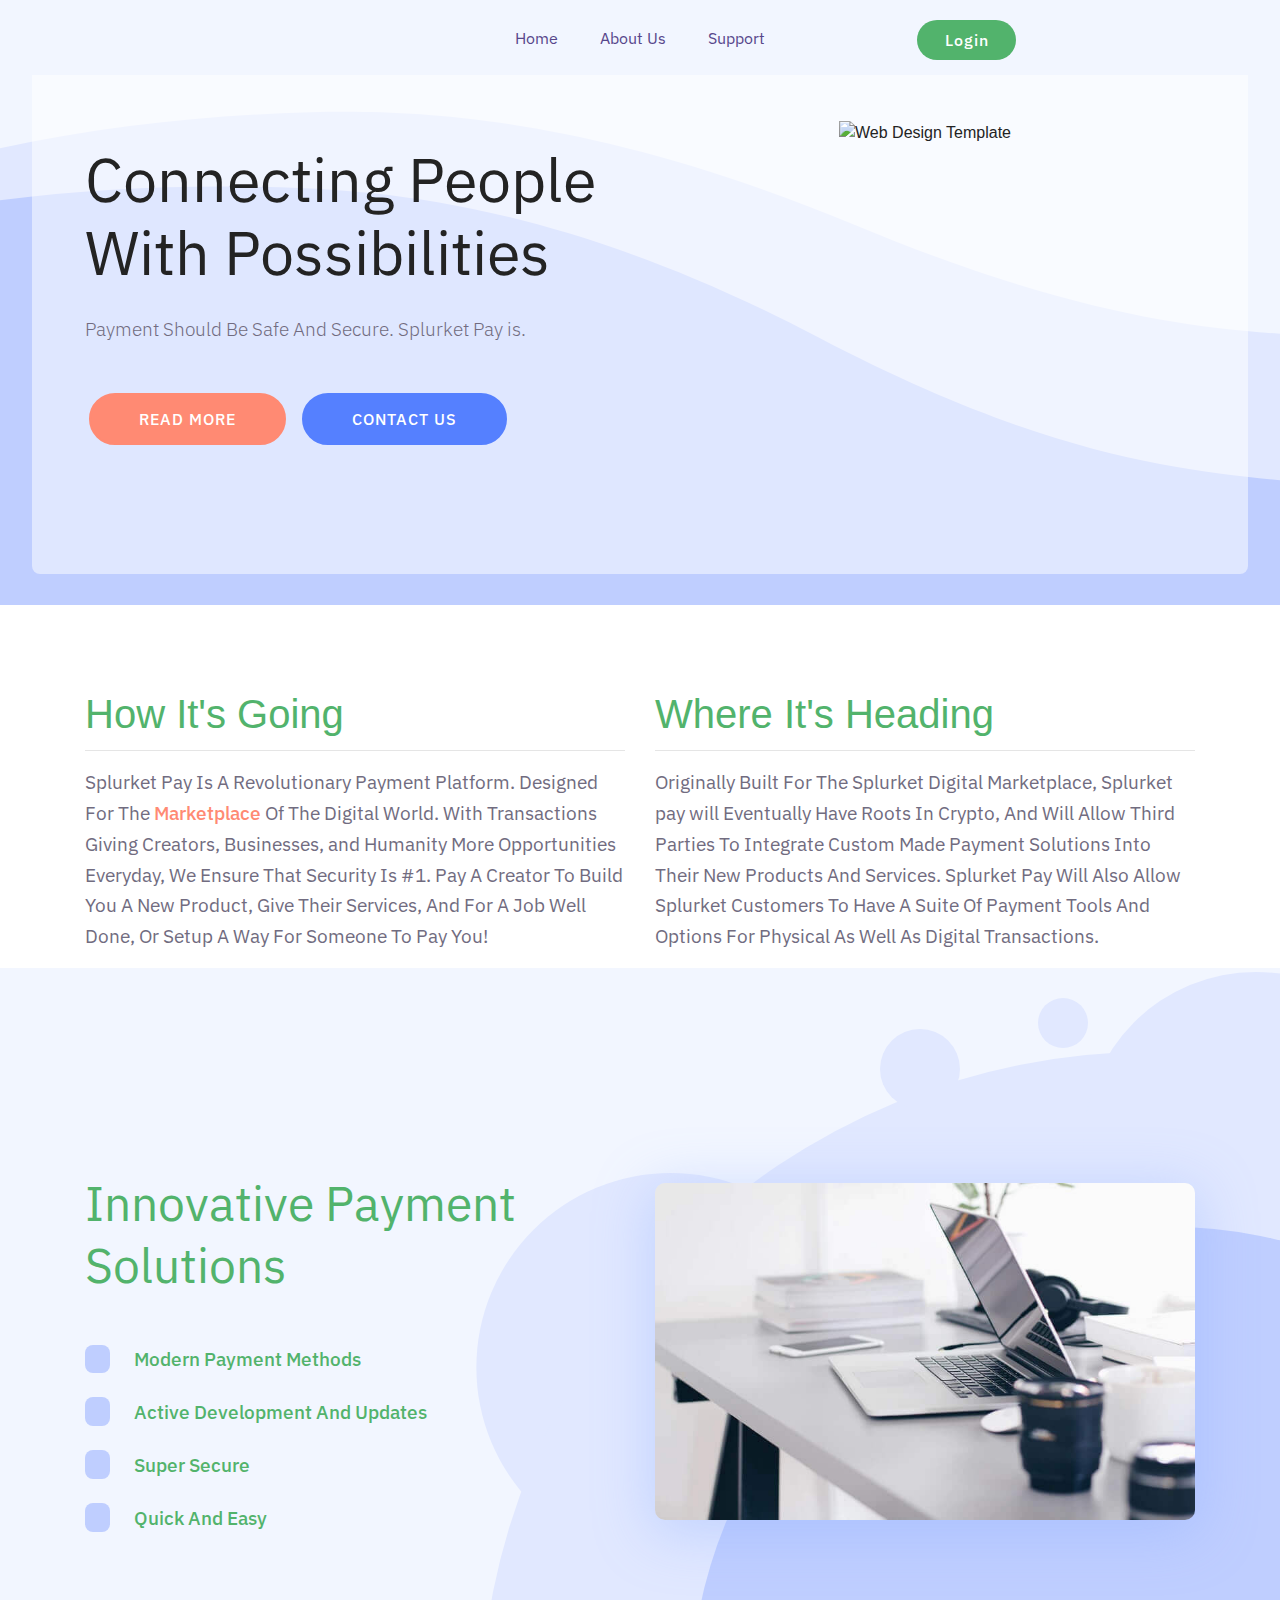
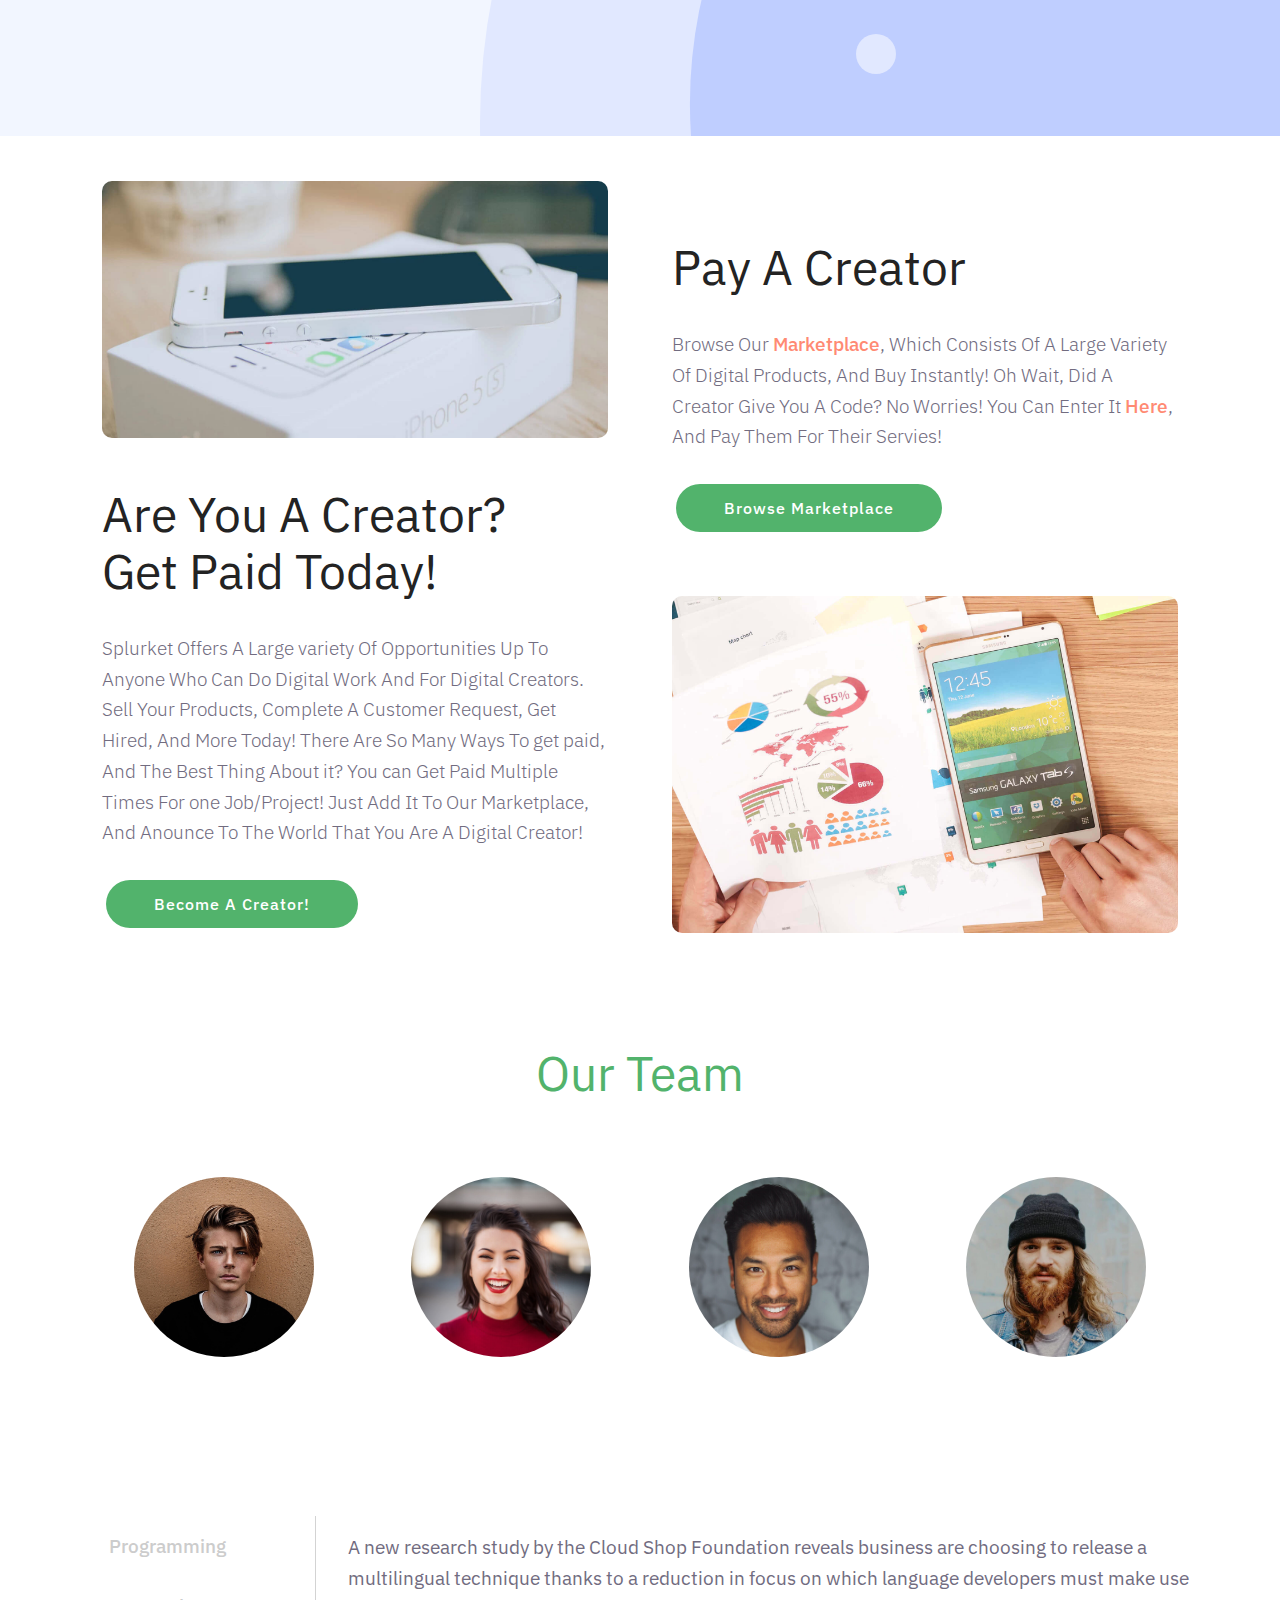
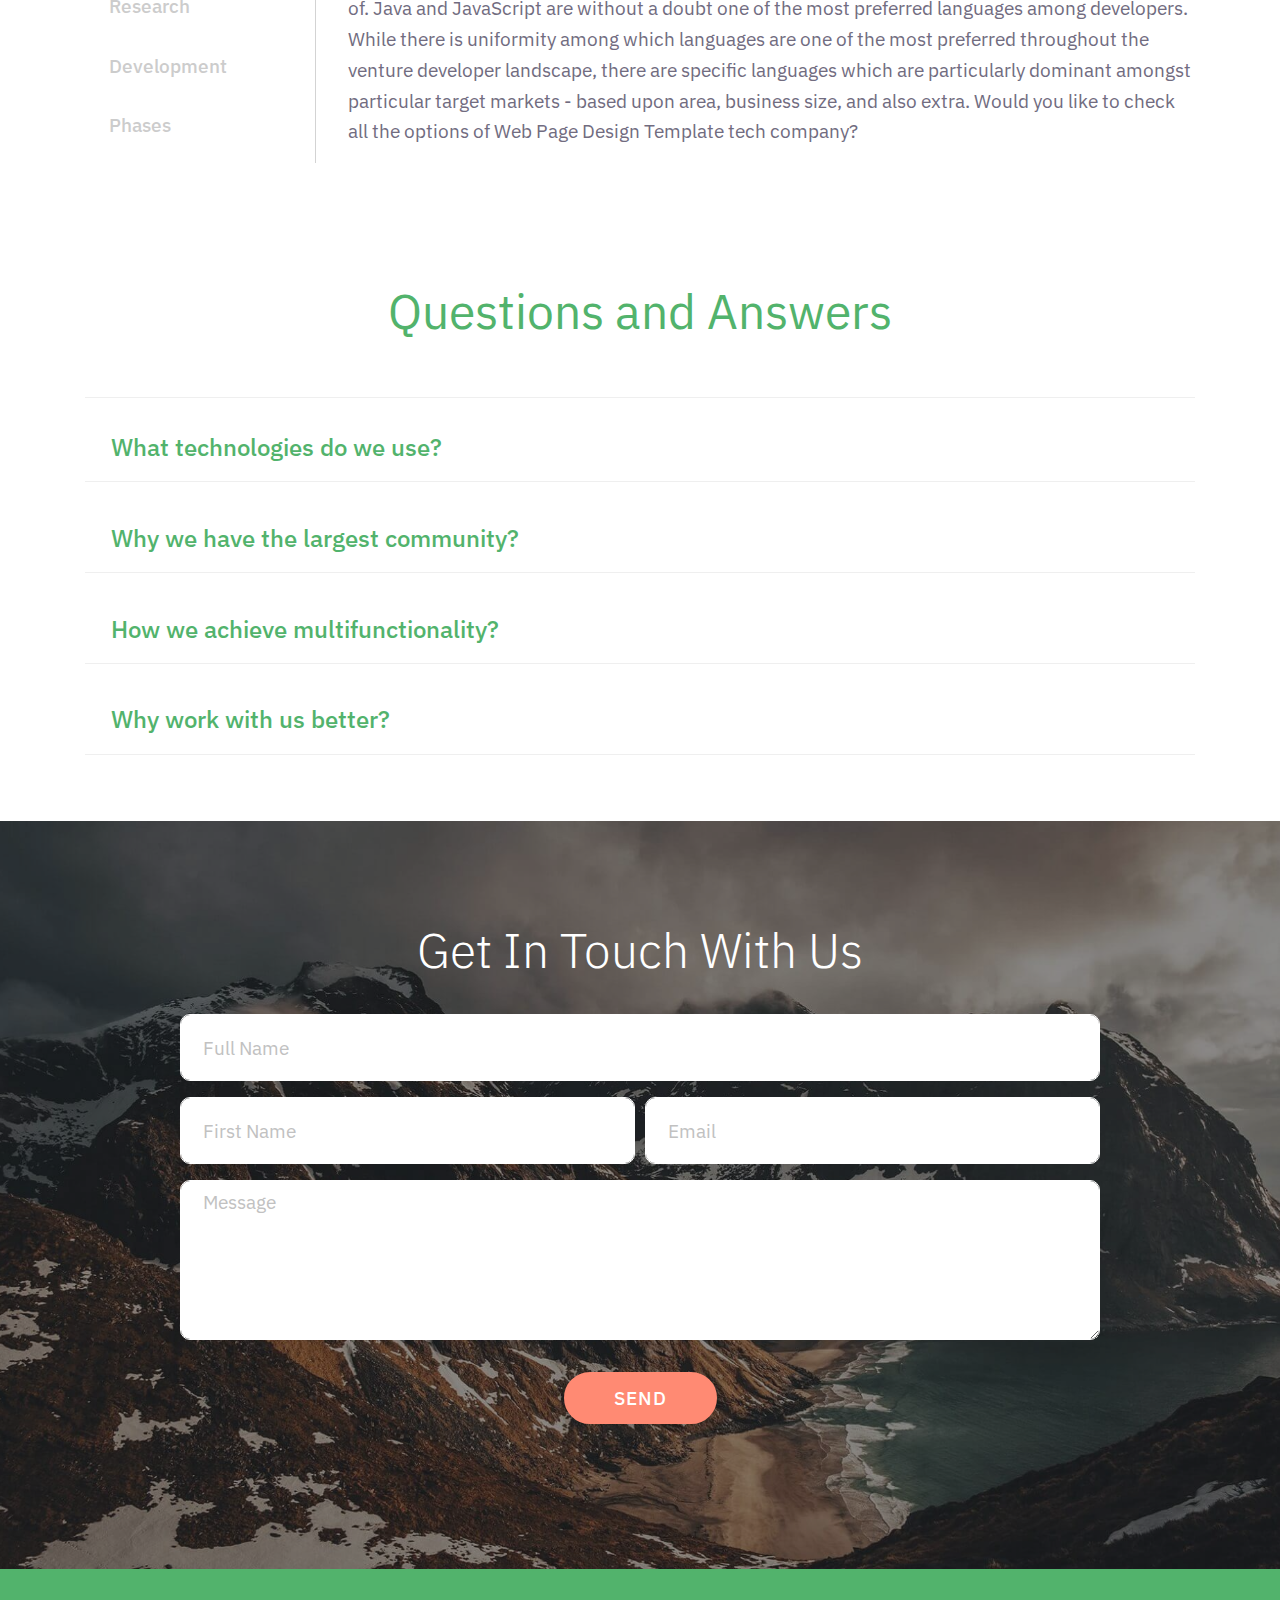
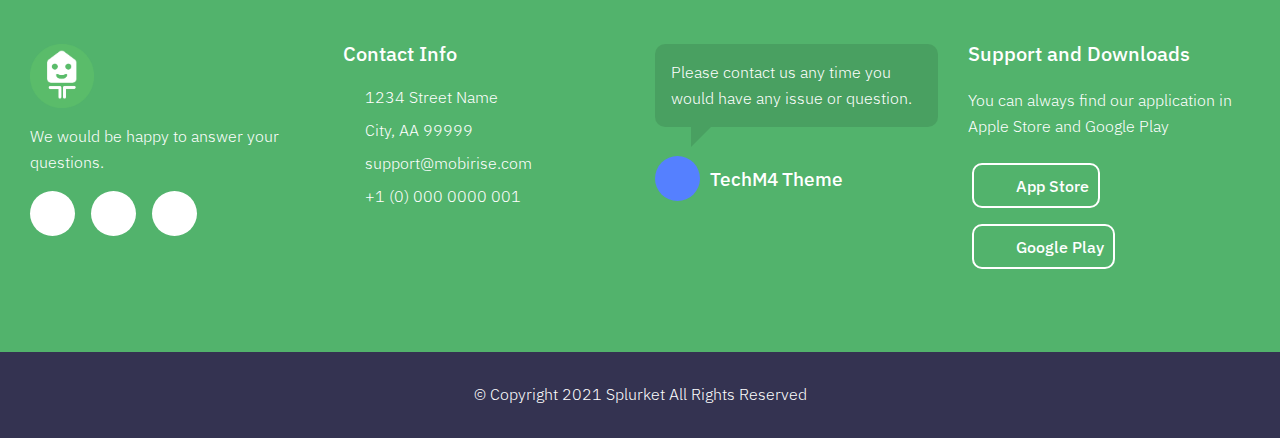
==== commit b1b93ea4: "commit" ====
--- a/index.html
+++ b/index.html
@@ -5,7 +5,7 @@
     <!-- Site made with Mobirise Website Builder v4.9.5, https://mobirise.com -->
     <meta charset="UTF-8">
     <meta http-equiv="X-UA-Compatible" content="IE=edge">
-    <meta name="generator" content="Mobirise v4.9.5, mobirise.com">
+    <meta name="generator" content="Splurket Pay Splurket.com">
     <meta name="viewport" content="width=device-width, initial-scale=1, minimum-scale=1">
     <link rel="shortcut icon" href="assets/images/logo2.png" type="image/x-icon">
         <meta property="og:locale" content="en_US">
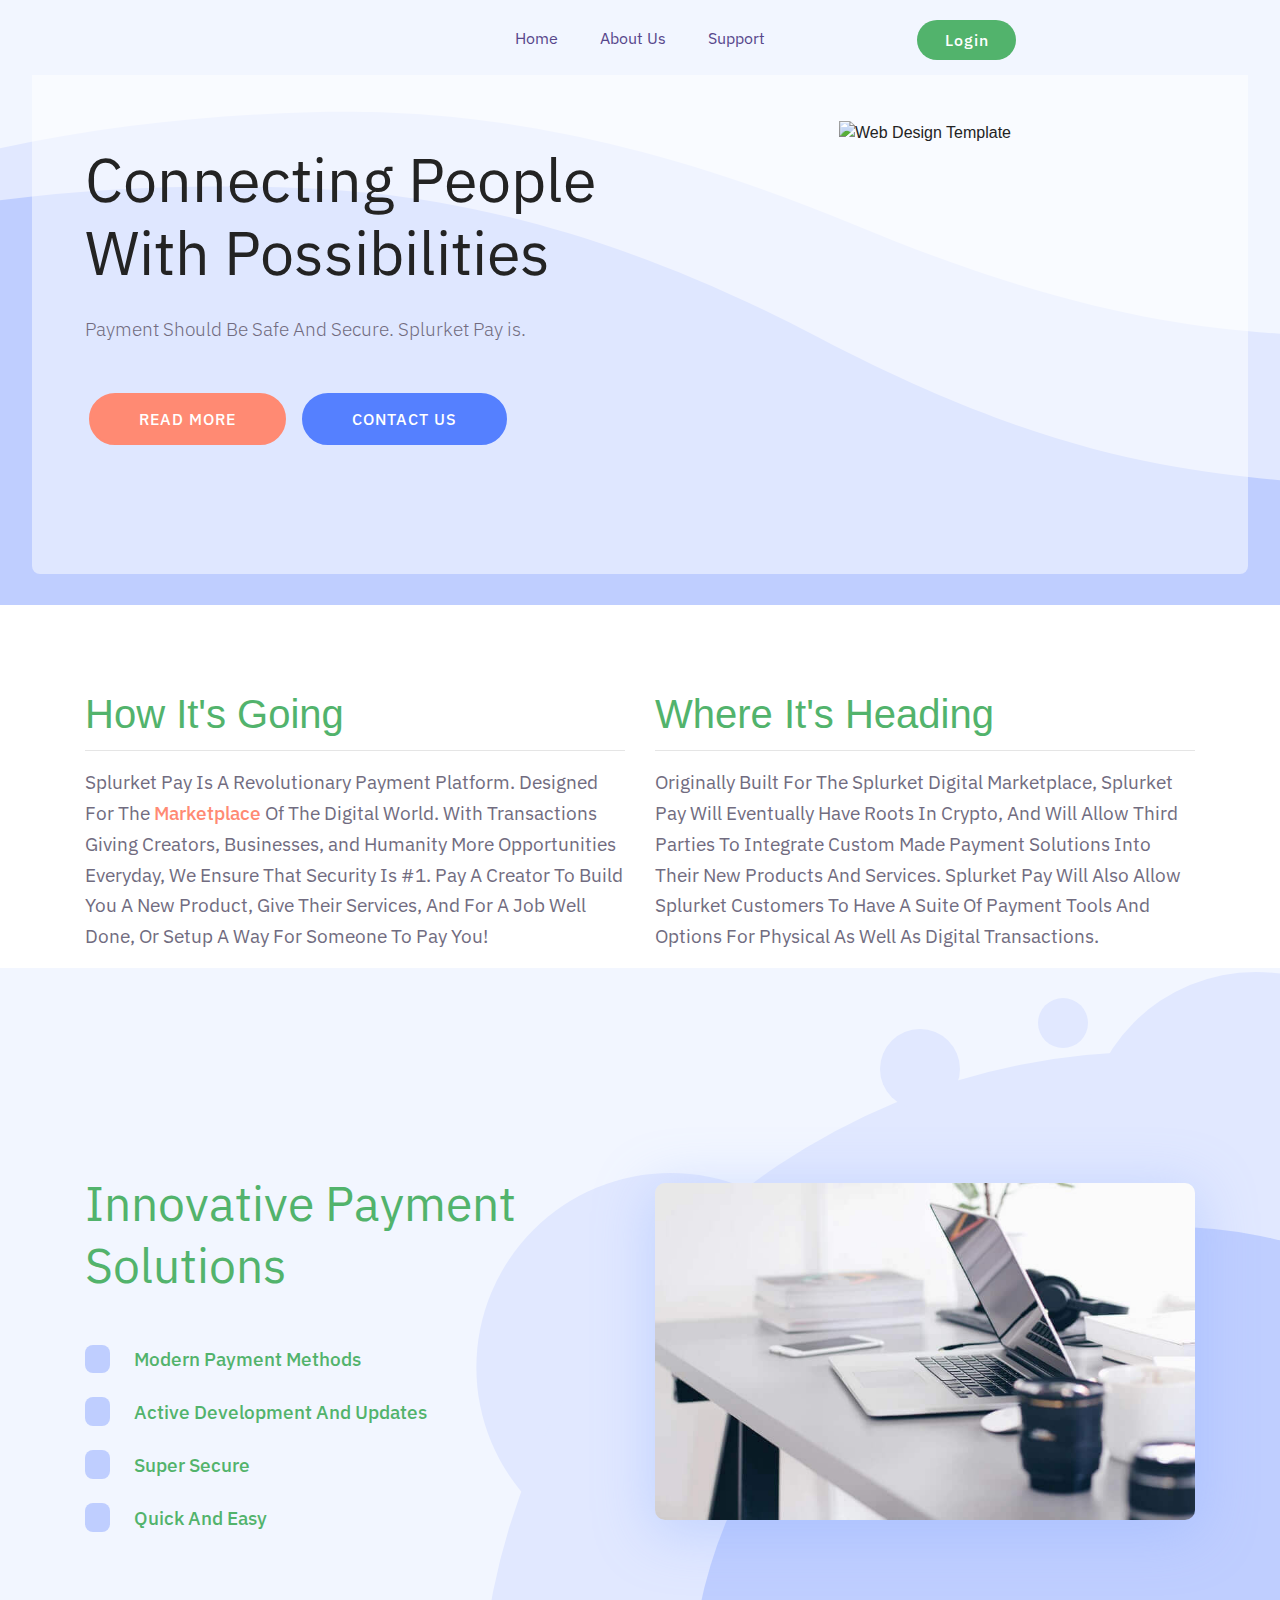
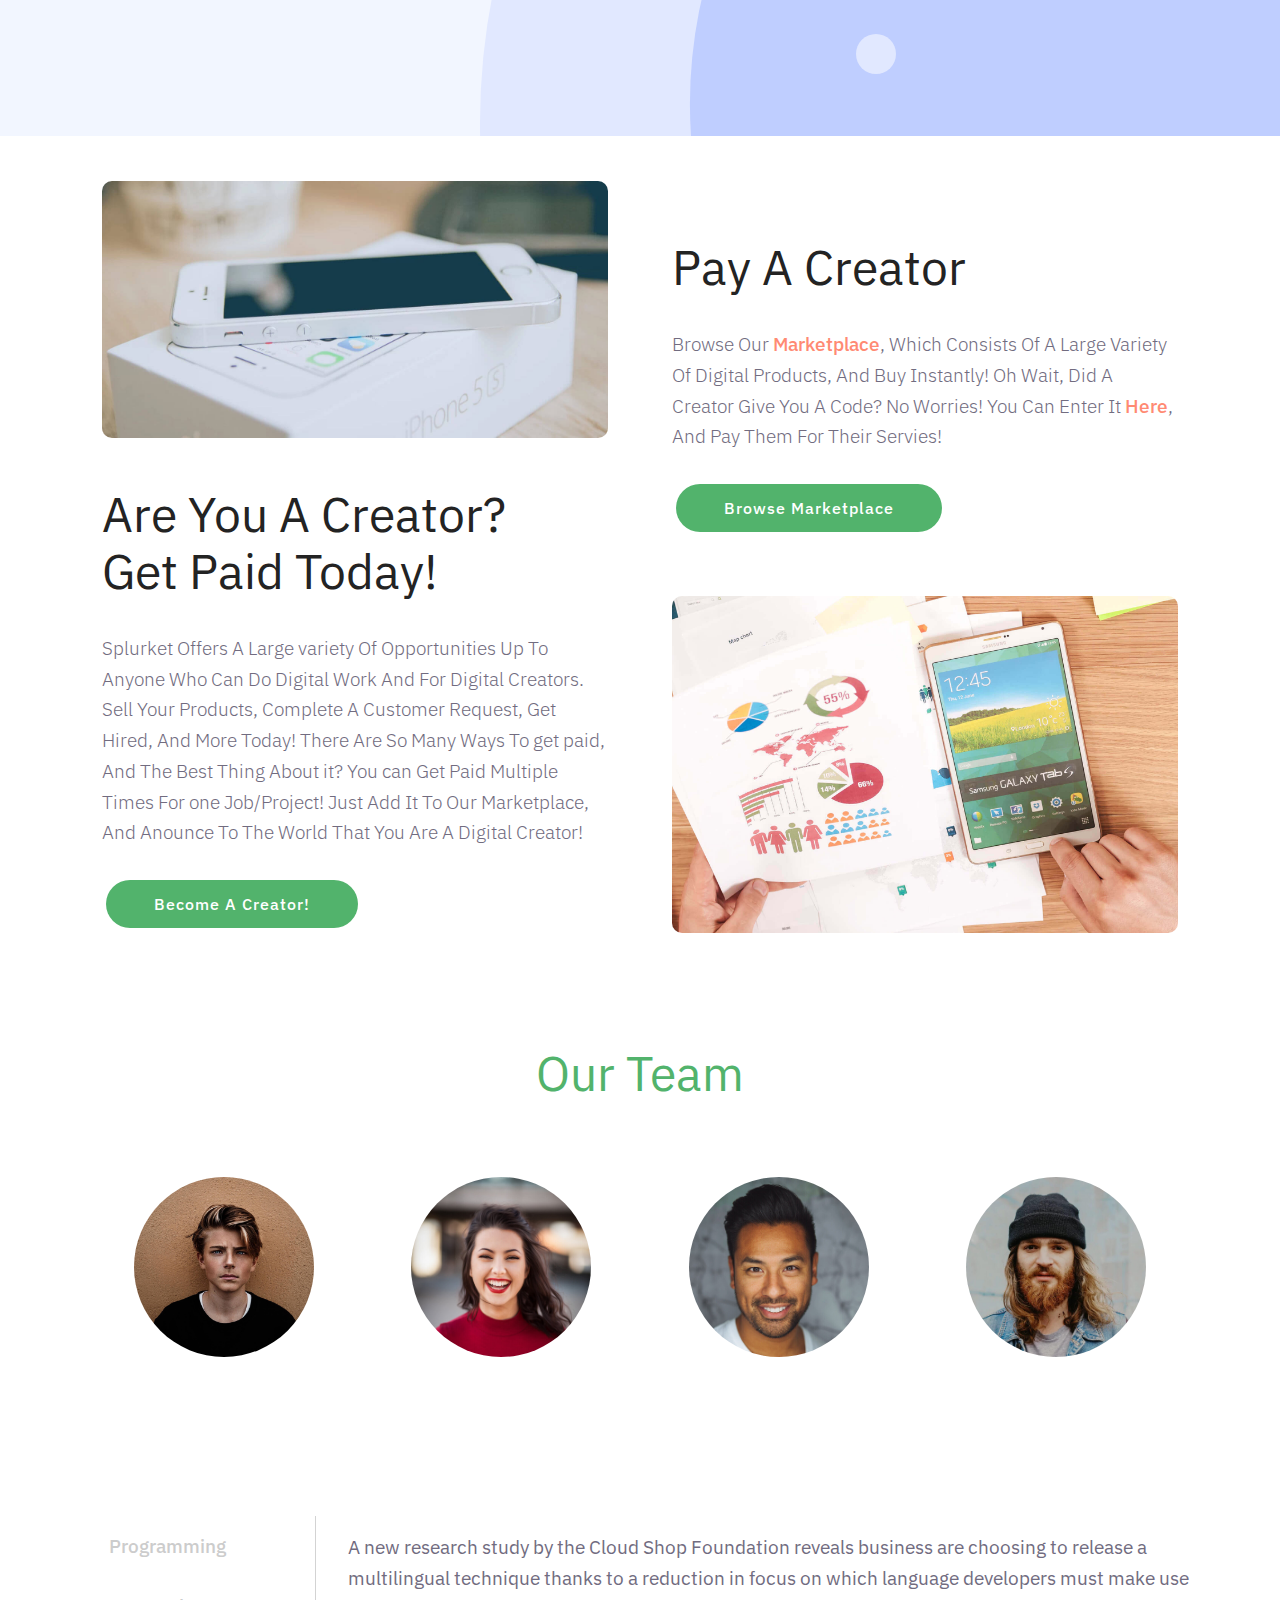
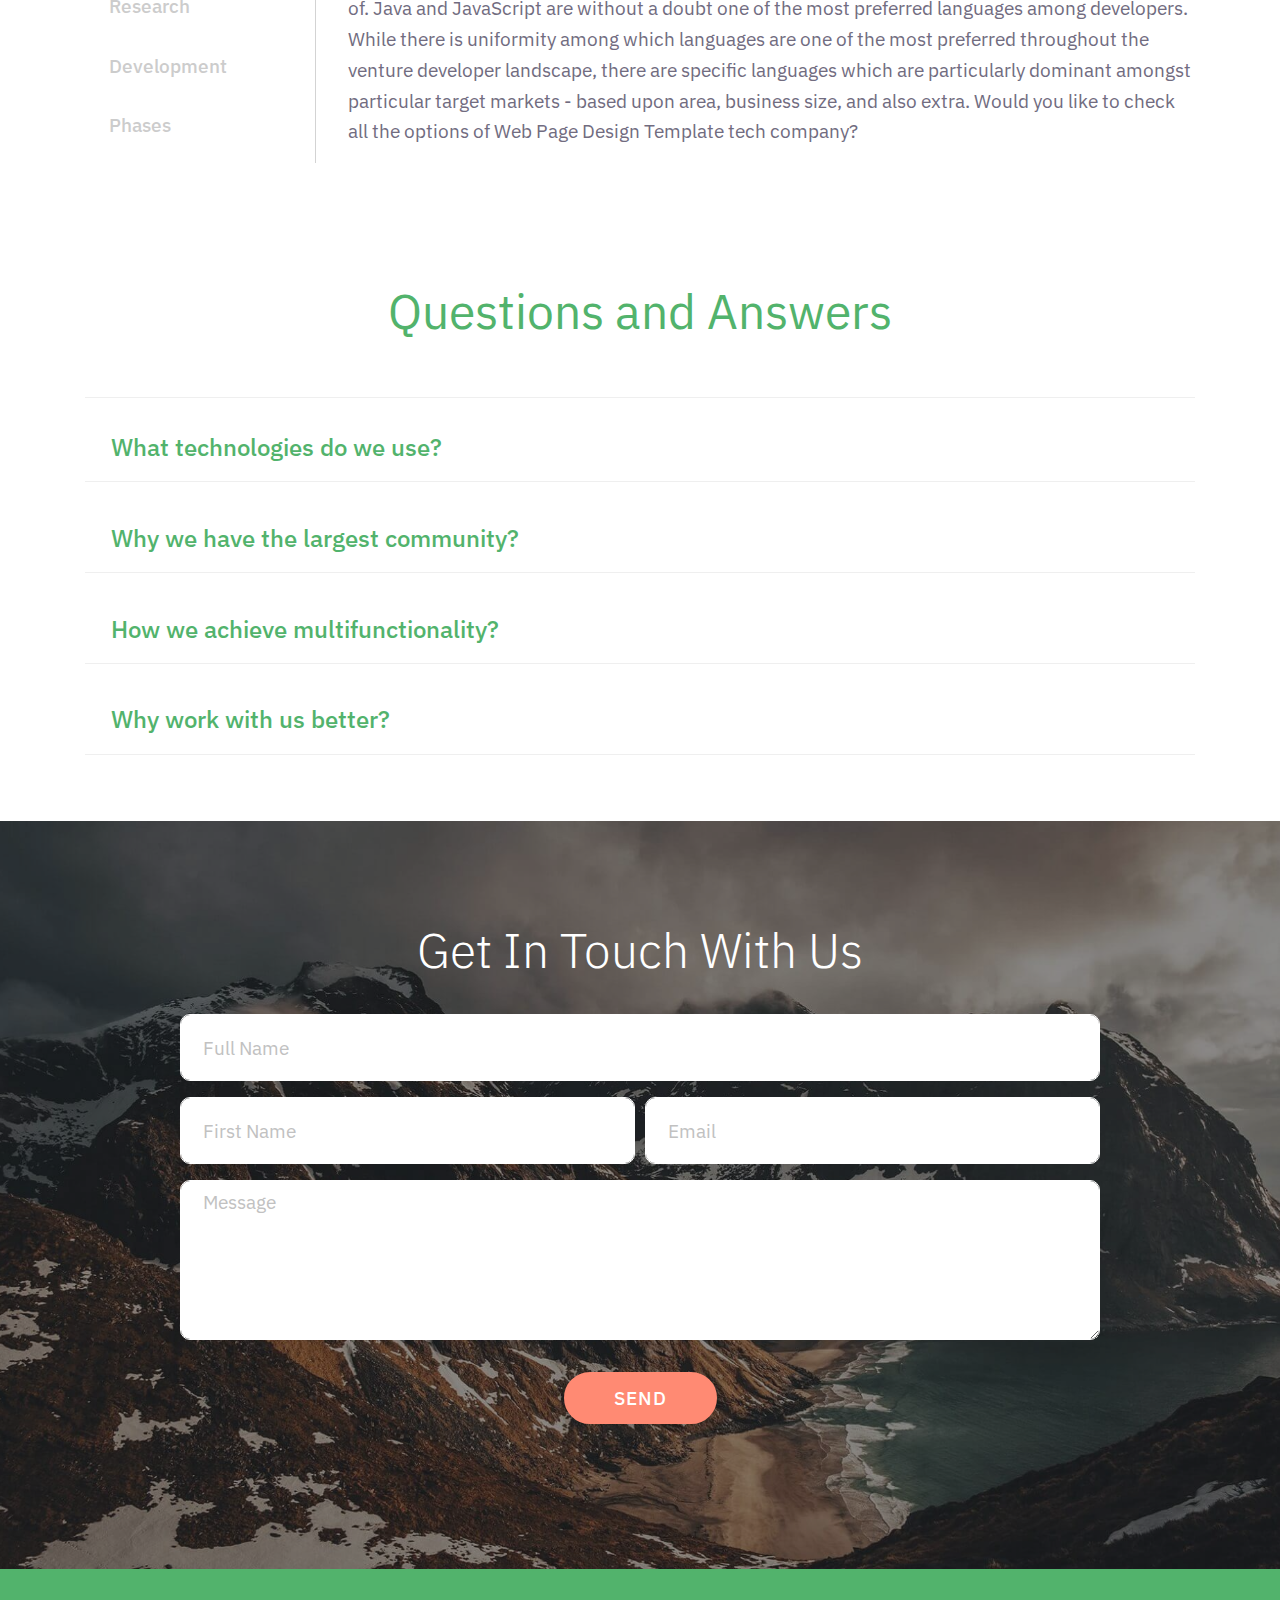
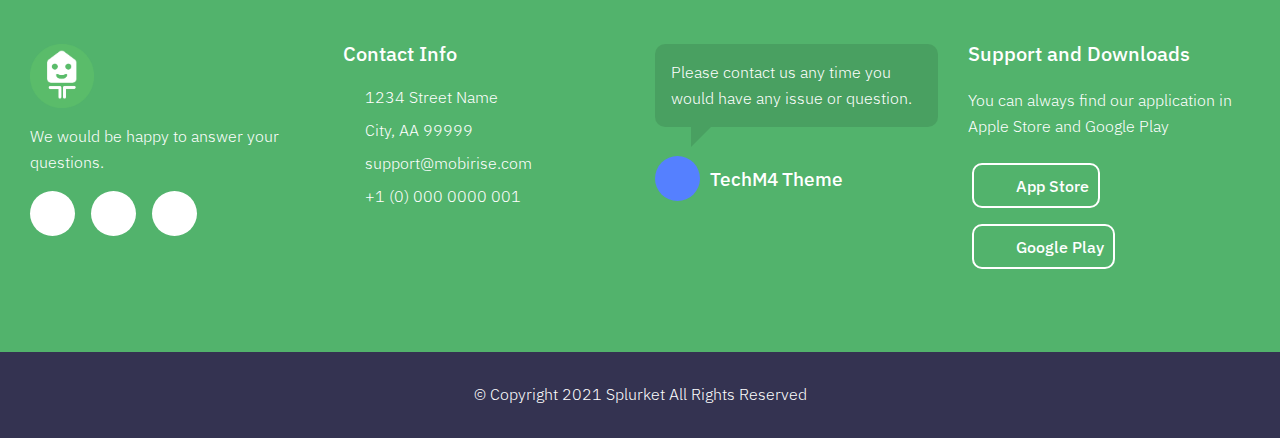
==== commit 39220175: "commit" ====
--- a/index.html
+++ b/index.html
@@ -182,7 +182,7 @@
                 <div class=" col-md-12 col-lg-6 align-left">
                   <h1 style="color:#52b36c">Where It's Heading</h1><hr>
                     <p class="mbr-text align-left mbr-fonts-style display-7">
-                        Originally Built For The Splurket Digital Marketplace, Splurket pay will Eventually Have Roots In Crypto, And Will Allow Third Parties To Integrate Custom Made Payment Solutions Into Their New Products And Services. Splurket Pay Will Also Allow Splurket Customers To Have A Suite Of Payment Tools And Options For Physical As Well As Digital Transactions.</p>
+                        Originally Built For The Splurket Digital Marketplace, Splurket Pay Will Eventually Have Roots In Crypto, And Will Allow Third Parties To Integrate Custom Made Payment Solutions Into Their New Products And Services. Splurket Pay Will Also Allow Splurket Customers To Have A Suite Of Payment Tools And Options For Physical As Well As Digital Transactions.</p>
                 </div>
 
 
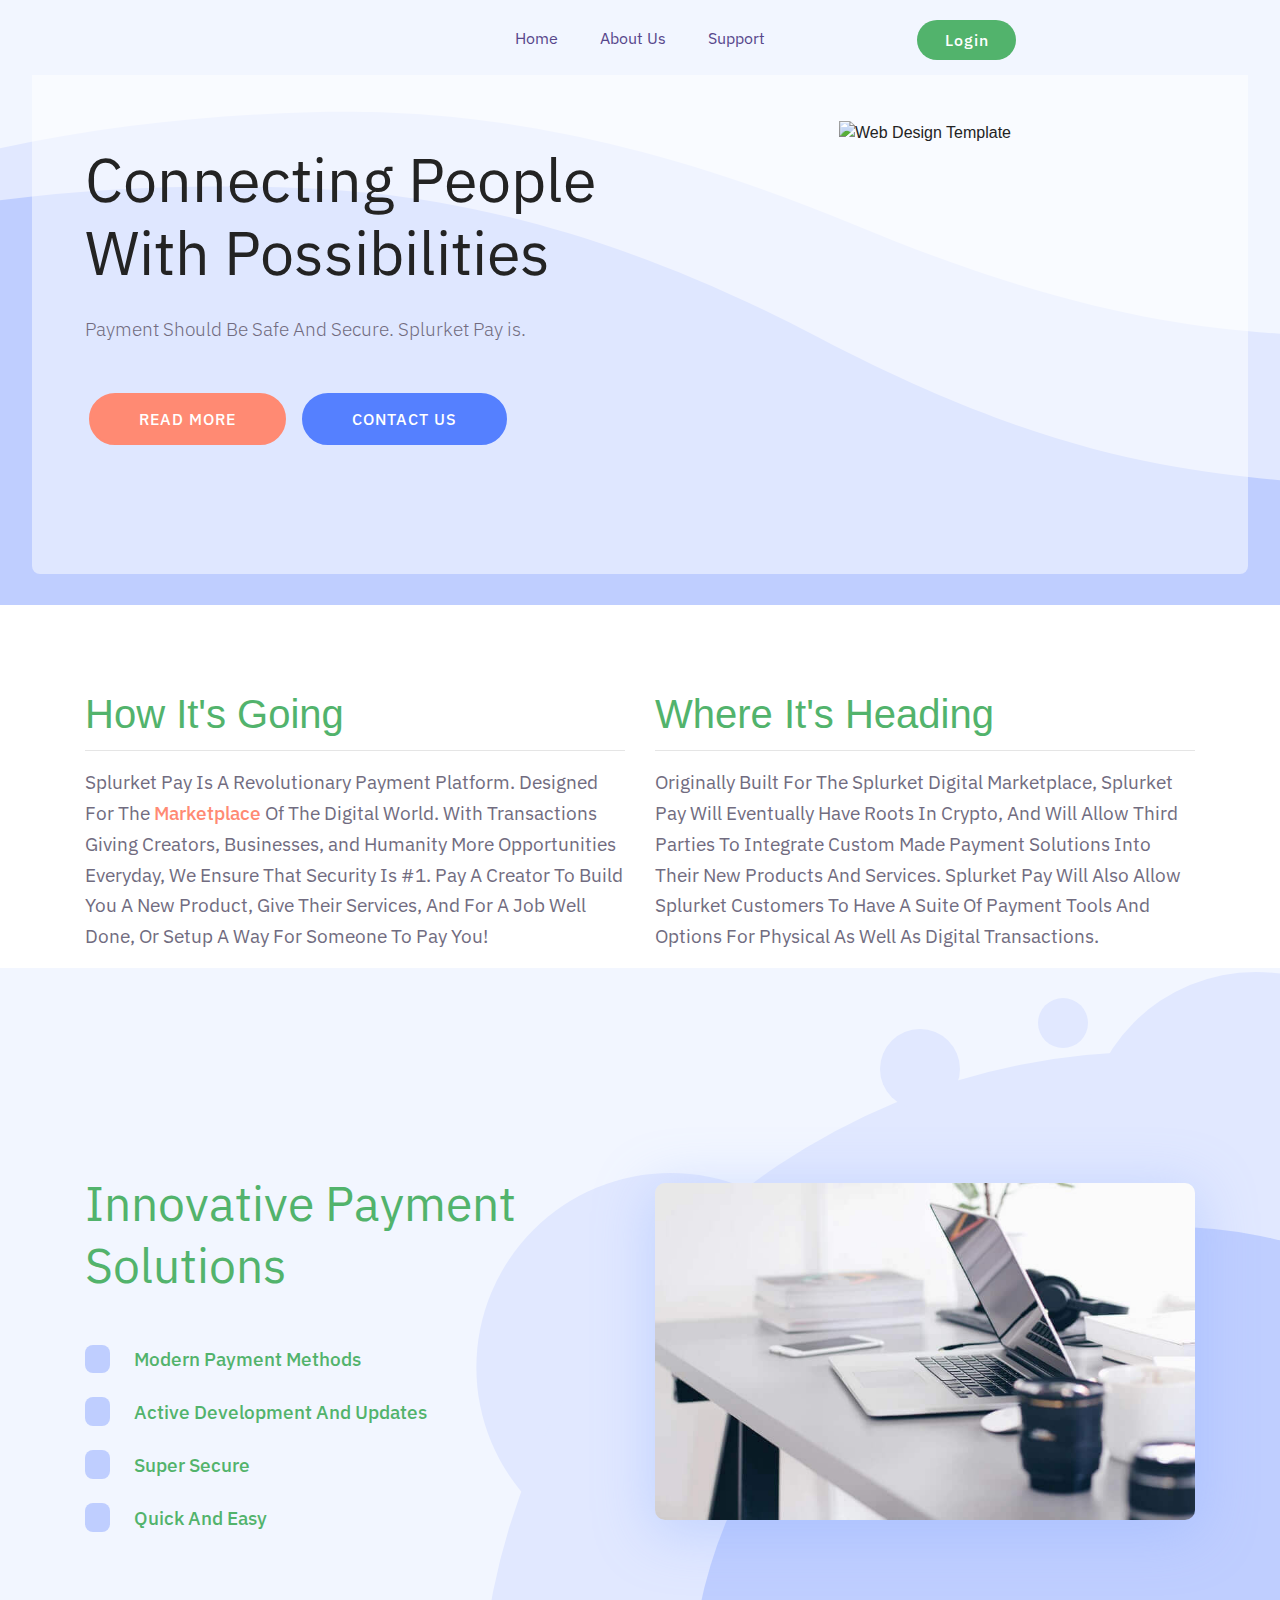
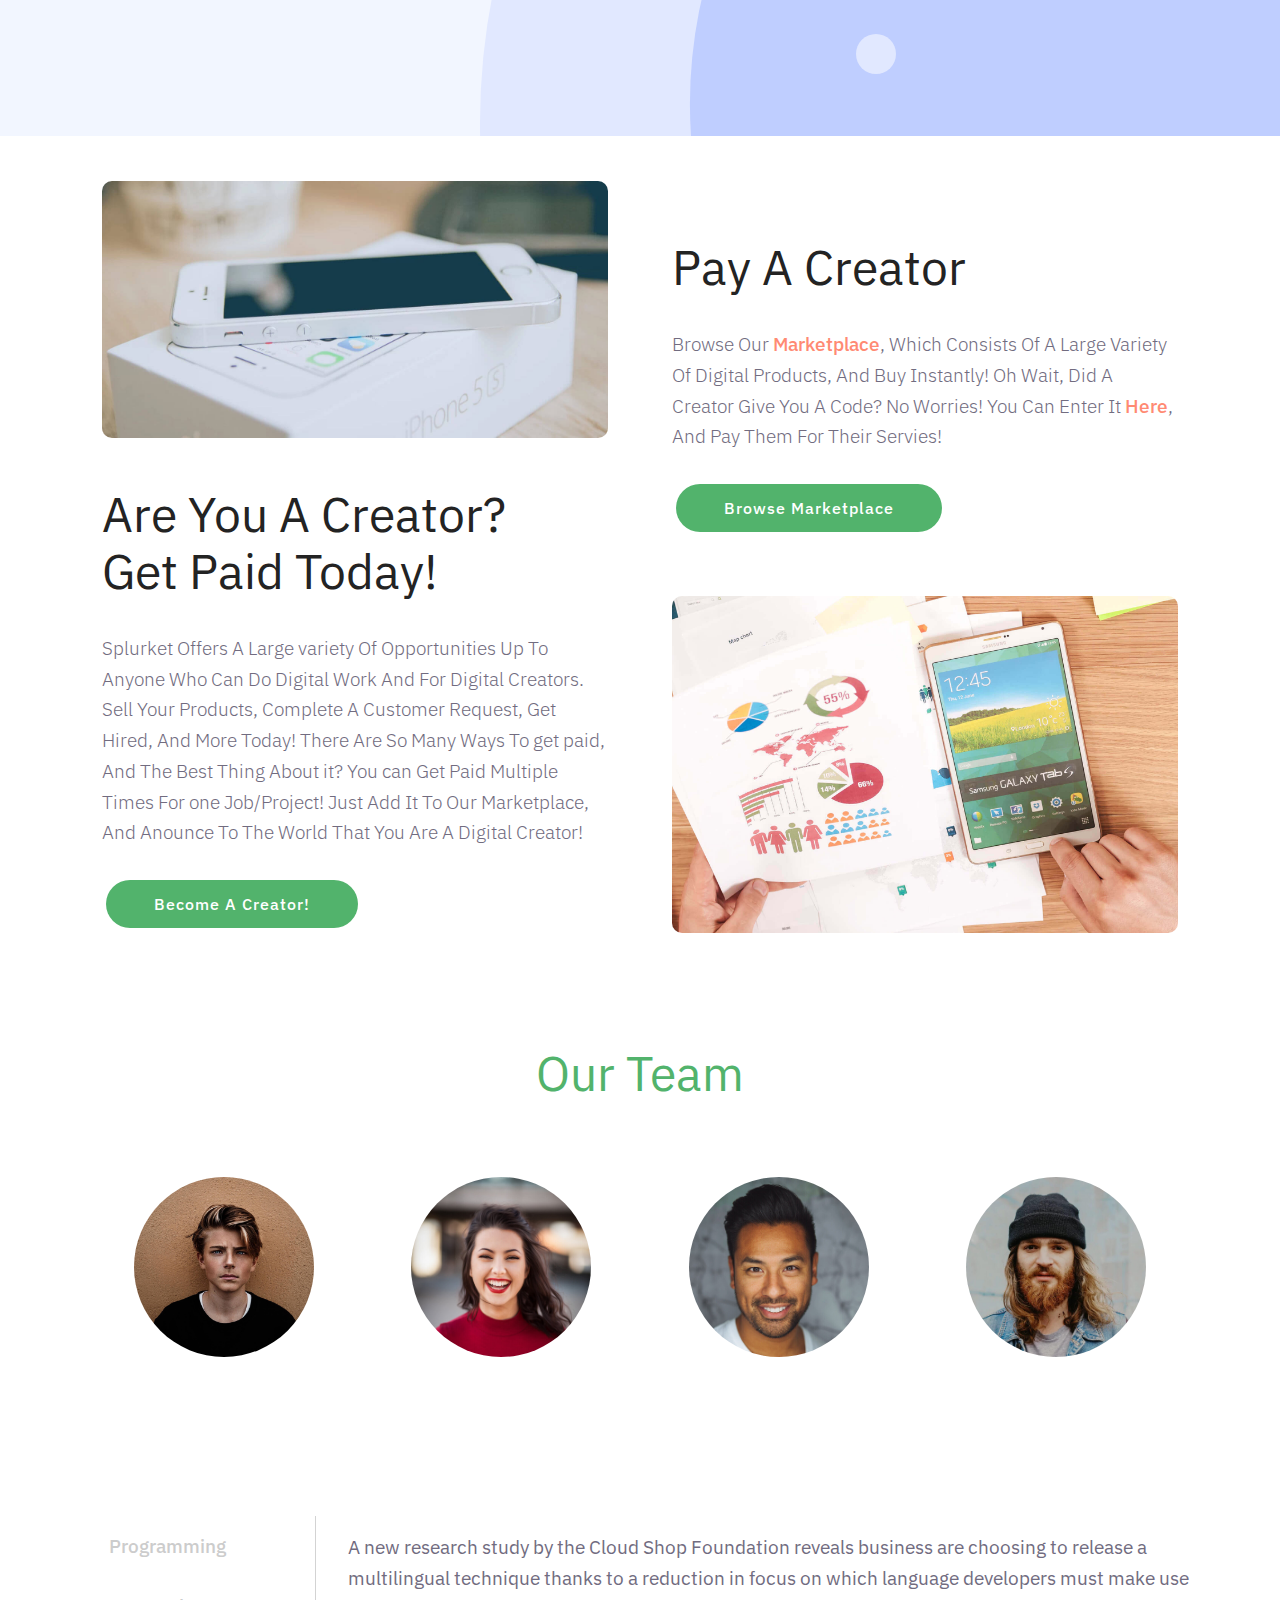
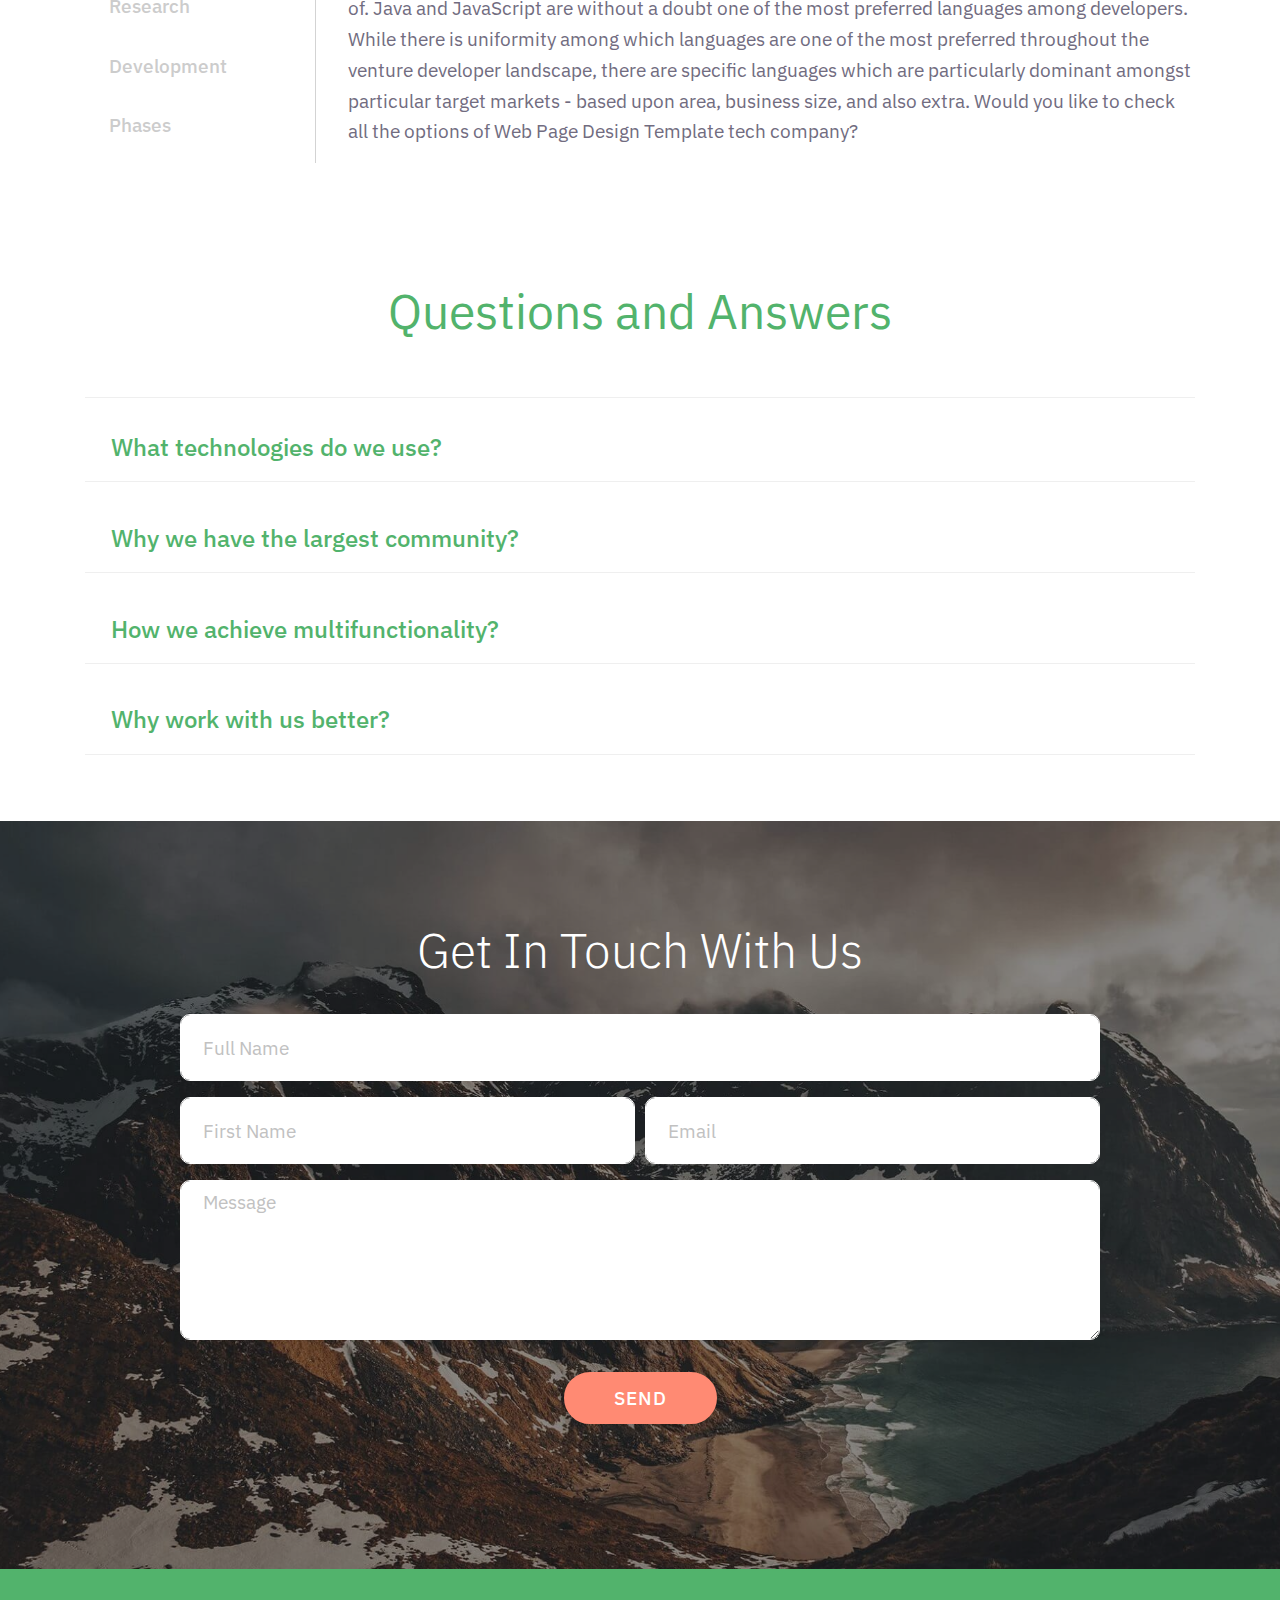
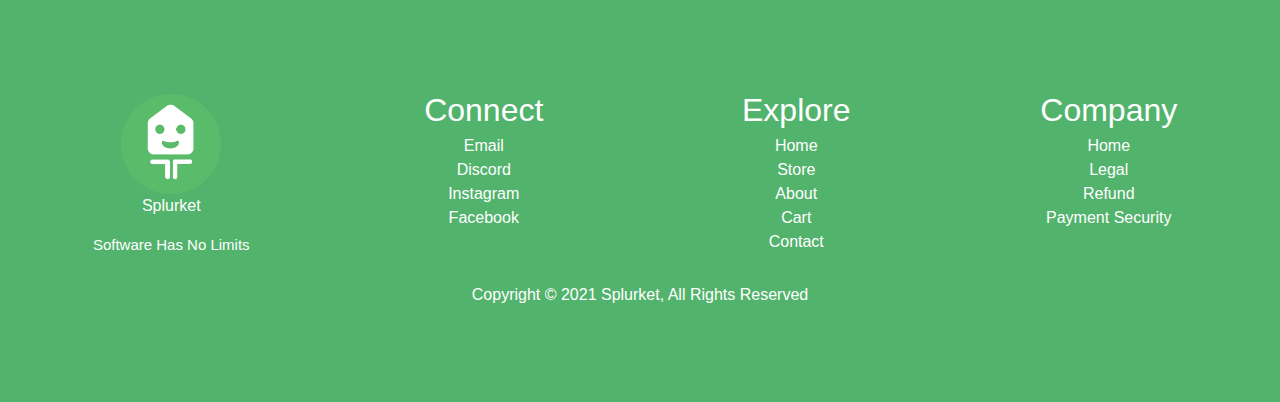
==== commit 37ec1acf: "commit" ====
--- a/index.html
+++ b/index.html
@@ -4,6 +4,7 @@
 <head>
     <!-- Site made with Mobirise Website Builder v4.9.5, https://mobirise.com -->
     <meta charset="UTF-8">
+    <link rel="stylesheet" href="https://cdn.materialdesignicons.com/4.8.95/css/materialdesignicons.min.css">
     <meta http-equiv="X-UA-Compatible" content="IE=edge">
     <meta name="generator" content="Splurket Pay Splurket.com">
     <meta name="viewport" content="width=device-width, initial-scale=1, minimum-scale=1">
@@ -54,6 +55,46 @@
     /* animation: line 4s ease-in-out infinite; */
     /* box-shadow: 0 10px 55px 5px rgba(137, 173, 255, 0.35); */
 }
+/* Create three equal columns that floats next to each other */
+.fcolumn {
+  float: left;
+  width: 25%;
+  padding: 10px;
+  height: auto;
+  color: white;
+}
+
+/* Clear floats after the columns */
+.frow:after {
+  content: "";
+  display: table;
+  clear: both;
+  background-color:black;
+}
+
+
+#lblCartCount {
+    font-size: 15px;
+    font-family: Arial;
+    font-weight: bold;
+    background: #ff0000;
+    color: #fff;
+    padding: 0 5px;
+    vertical-align: top;
+    border-radius:10px;
+}
+.footercontainer {
+    width:"100%";
+    height:10%;
+    background-color: black;
+    padding-top:40px;
+    bottom:0;
+    margin-bottom:0px;
+}
+.footercontainer a {
+    color:white;
+    padding-bottom:5px;
+}
 </style>
 <body>
 
@@ -82,7 +123,7 @@
 
         <nav class="navbar navbar-dropdown align-items-center navbar-fixed-top navbar-toggleable-sm">
             <div class="menu-bottom" style="min-height:75px !important">
-              <div class="navbar-buttons mbr-section-btn" style="height:100px;width: 115px;position: absolute;right: 20%;top: -10px;"><a class="btn btn-sm btn-success display-4" href="https://pay.splurket.com" style="
+              <div class="navbar-buttons mbr-section-btn" style="height:100px;width: 115px;position: absolute;right: 20%;top: -10px;"><a class="btn btn-sm btn-success display-4" onclick="window.top.location.href='https://accounts.splurket.com?redirect='+window.top.location.href;" style="
     background-color: #52b36c !important;
     border: none;
     width: 100px;
@@ -1212,135 +1253,40 @@
 
     <section class="cid-rlfauKN24g" id="footer03-81">
 
-
-
-
-
-
-
-        <div class="container">
-            <div class="media-container-row content text-white">
-                <div class="col-12 col-md-6 col-lg-3">
-                    <div class="media-wrap align-left">
-                        <a href="https://mobirise.co/">
-                        <img src="assets/images/logo2.png" alt="Web Site Design Template">
-                    </a>
-                    </div>
-
-                    <p class="mbr-text align-left text1 mbr-fonts-style display-4">
-                        We would be happy to answer your questions.
-                    </p>
-
-                    <div class="social-list align-left">
-                        <div class="soc-item">
-                            <a href="https://twitter.com/mobirise" target="_blank">
-                            <span class="mbr-iconfont mbr-iconfont-social socicon-twitter socicon" style="color: rgb(87, 70, 139); fill: rgb(87, 70, 139);"></span>
-                        </a>
-                        </div>
-                        <div class="soc-item">
-                            <a href="https://www.facebook.com/pages/Mobirise/1616226671953247" target="_blank">
-                            <span class="mbr-iconfont mbr-iconfont-social socicon-facebook socicon" style="color: rgb(87, 70, 139); fill: rgb(87, 70, 139);"></span>
-                        </a>
-                        </div>
-                        <div class="soc-item">
-                            <a href="https://www.youtube.com/c/mobirise" target="_blank">
-                            <span class="mbr-iconfont mbr-iconfont-social socicon-youtube socicon" style="color: rgb(87, 70, 139); fill: rgb(87, 70, 139);"></span>
-                        </a>
-                        </div>
-
-
-
-                    </div>
-
-
-                </div>
-                <div class="col-12 col-md-6 col-lg-3 mbr-fonts-style display-4">
-                    <h5 class="pb-3 align-left">
-                        Contact Info
-                    </h5>
-
-
-                    <div class="item">
-                        <div class="card-img"><span class="mbr-iconfont img1 mobi-mbri-map-pin mobi-mbri"></span>
-                        </div>
-                        <div class="card-box">
-                            <h4 class="item-title align-left mbr-fonts-style display-4">1234 Street Name</h4>
-                        </div>
-                    </div>
-
-                    <div class="item">
-                        <div class="card-img"><span class="mbr-iconfont img1 mobi-mbri-pin mobi-mbri"></span></div>
-                        <div class="card-box">
-                            <h4 class="item-title align-left mbr-fonts-style display-4">City, AA 99999</h4>
-                        </div>
-                    </div>
-
-                    <div class="item">
-                        <div class="card-img"><span class="mbr-iconfont img1 mobi-mbri-letter mobi-mbri"></span>
-                        </div>
-                        <div class="card-box">
-                            <h4 class="item-title align-left mbr-fonts-style display-4">
-                                support@mobirise.com</h4>
-                        </div>
-                    </div>
-
-                    <div class="item">
-                        <div class="card-img"><span class="mbr-iconfont img1 mobi-mbri-phone mobi-mbri"></span>
-                        </div>
-                        <div class="card-box">
-                            <h4 class="item-title align-left mbr-fonts-style display-4">+1 (0) 000 0000 001</h4>
-                        </div>
-                    </div>
-
-
-
-
-                </div>
-                <div class="col-12 col-md-6 col-lg-3 mbr-fonts-style display-7">
-
-                    <p class="mbr-text quote align-left mbr-fonts-style display-4">
-                        Please contact us any time you would have any issue or question.
-                    </p>
-
-                    <div class="item">
-                        <div class="card-img2"><span class="mbr-iconfont ico2 socicon-twitter socicon" style="color: rgb(255, 255, 255); fill: rgb(255, 255, 255);"></span></div>
-                        <div class="card-box">
-                            <h4 class="theme align-left mbr-fonts-style display-7">
-                                TechM4 Theme</h4>
-                        </div>
-                    </div>
-                </div>
-                <div class="col-12 col-md-6 col-lg-3 mbr-fonts-style display-7">
-                    <h5 class="pb-3 align-left">Support and Downloads</h5>
-                    <p class="mbr-text align-left text2 mbr-fonts-style display-4">
-                        You can always find our application in Apple Store and Google Play
-                    </p>
-
-                    <div class="mbr-section-btn align-left"><a class="btn btn-md btn-white-outline display-4" href="https://pay.splurket.com"><span class="socicon socicon-apple mbr-iconfont mbr-iconfont-btn"></span>App Store</a> <a class="btn btn-md btn-white-outline display-4" href="https://pay.splurket.com"><span class="socicon socicon-play mbr-iconfont mbr-iconfont-btn"></span>Google Play</a></div>
-
-                </div>
-            </div>
-
-
-        </div>
-    </section>
-
-    <section once="" class="cid-rlfau44JVQ" id="footer01-80">
-
-
-
-
-
-        <div class="container">
-            <div class="media-container-row align-center mbr-white">
-                <div class="col-12">
-                    <p class="mbr-text mb-0 mbr-fonts-style display-4">
-                        © Copyright 2021 Splurket All Rights Reserved
-
-                    </p>
-                </div>
-            </div>
-        </div>
+<div class=" container footercontainer" width="100%" style="max-width:100%;z-index:1;background-color:#52b36c;">
+  <div class="frow">
+    <center><div class="fcolumn">
+      <img src="./assets/images/logo2.png" style="width:100px;height:100px">
+      <p style="color:white">Splurket</p>
+      <p style="color:white;font-size: 15px">Software Has No Limits</p>
+    </div>
+    <div class="fcolumn">
+      <h2>Connect</h2>
+      <a onclick="this.innerText = 'Splurket@gmail.com' ">Email</a><br>
+      <a href="">Discord</a><br>
+      <a href="https://www.instagram.com/splurket_store/">Instagram</a><br>
+      <a href="">Facebook</a><br>
+
+    </div>
+    <div class="fcolumn">
+      <h2>Explore</h2>
+      <a href="">Home</a><br>
+      <a href="">Store</a><br>
+      <a href="">About</a><br>
+      <a href="">Cart</a><br>
+      <a href="">Contact</a><br>
+
+    </div>
+    <div class="fcolumn">
+      <h2>Company</h2>
+      <a href="">Home</a><br>
+      <a href="">Legal</a><br>
+      <a href="">Refund</a><br>
+      <a href="">Payment Security</a><br>
+    </div></center>
+  </div>
+  <center><p style="color:white; margin:0px; padding-bottom:20px;">Copyright © 2021 Splurket, All Rights Reserved</p></center>
+</div>
     </section>
 
 
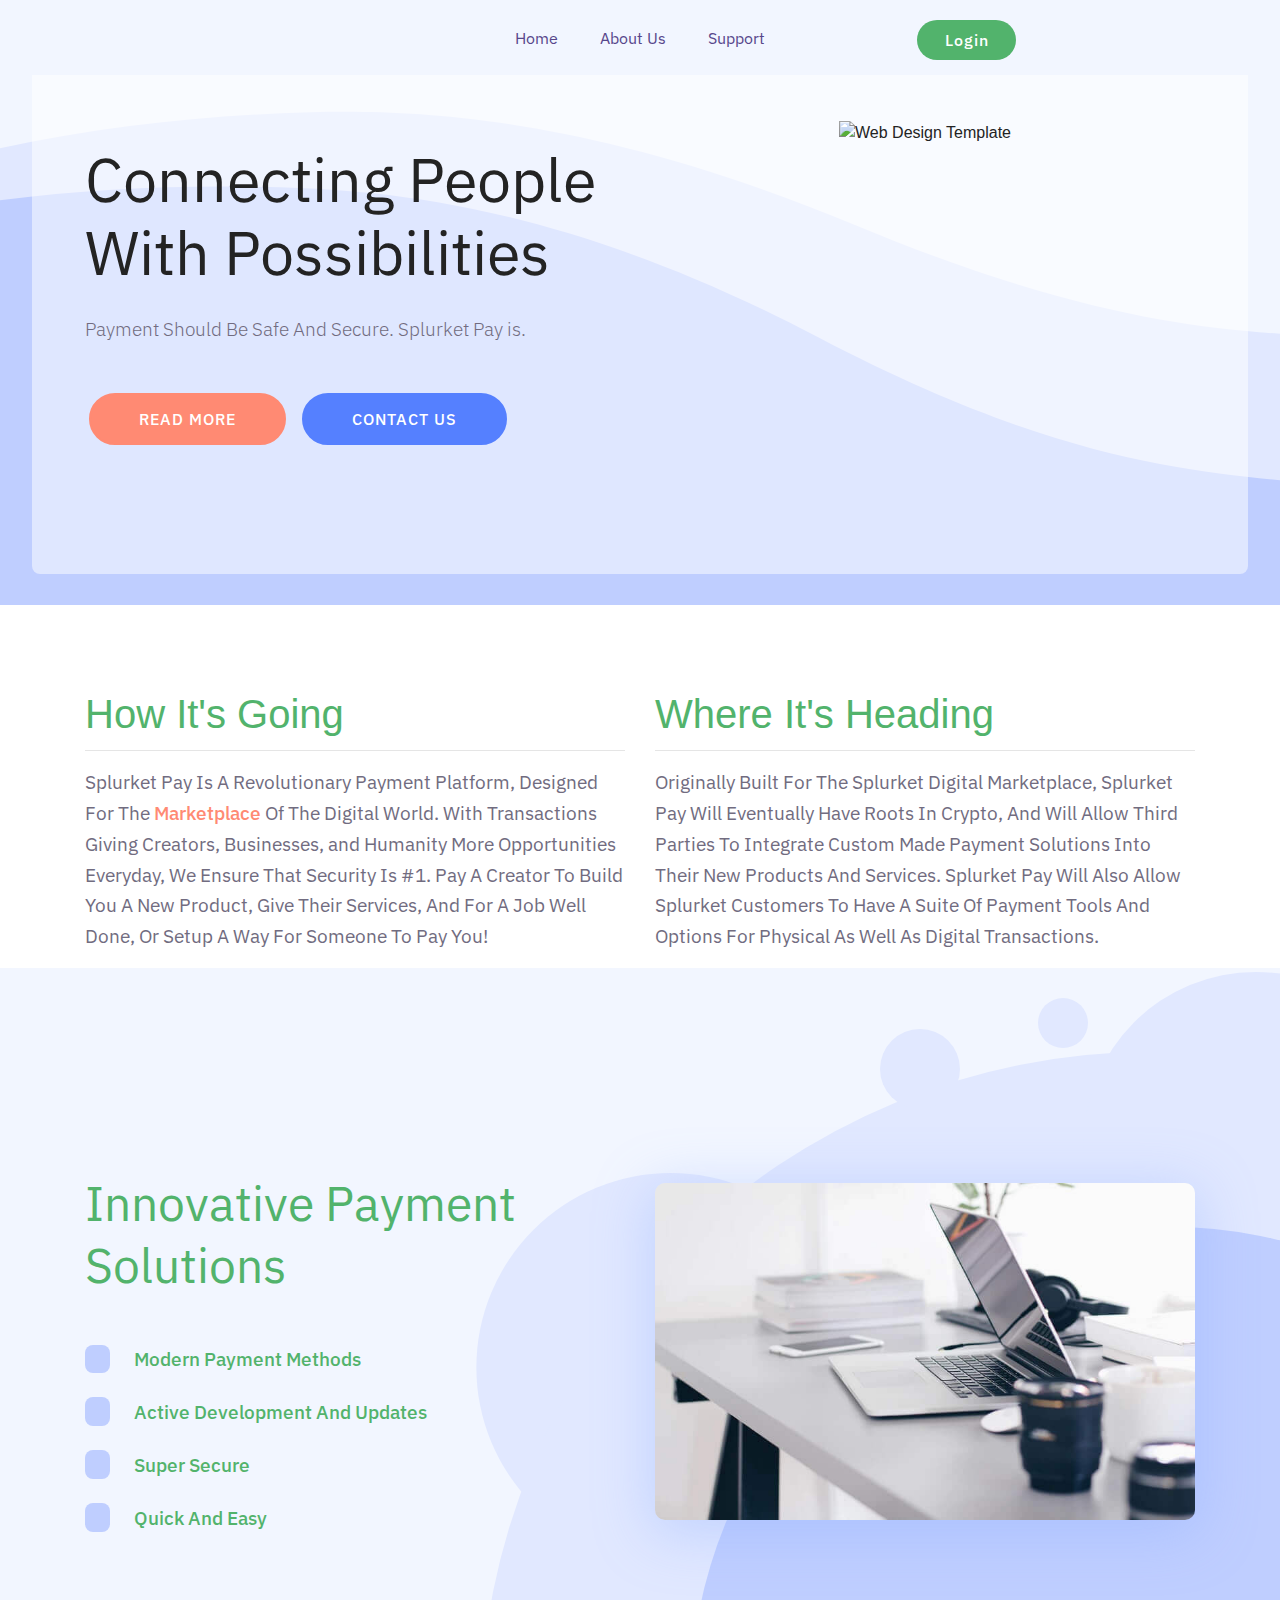
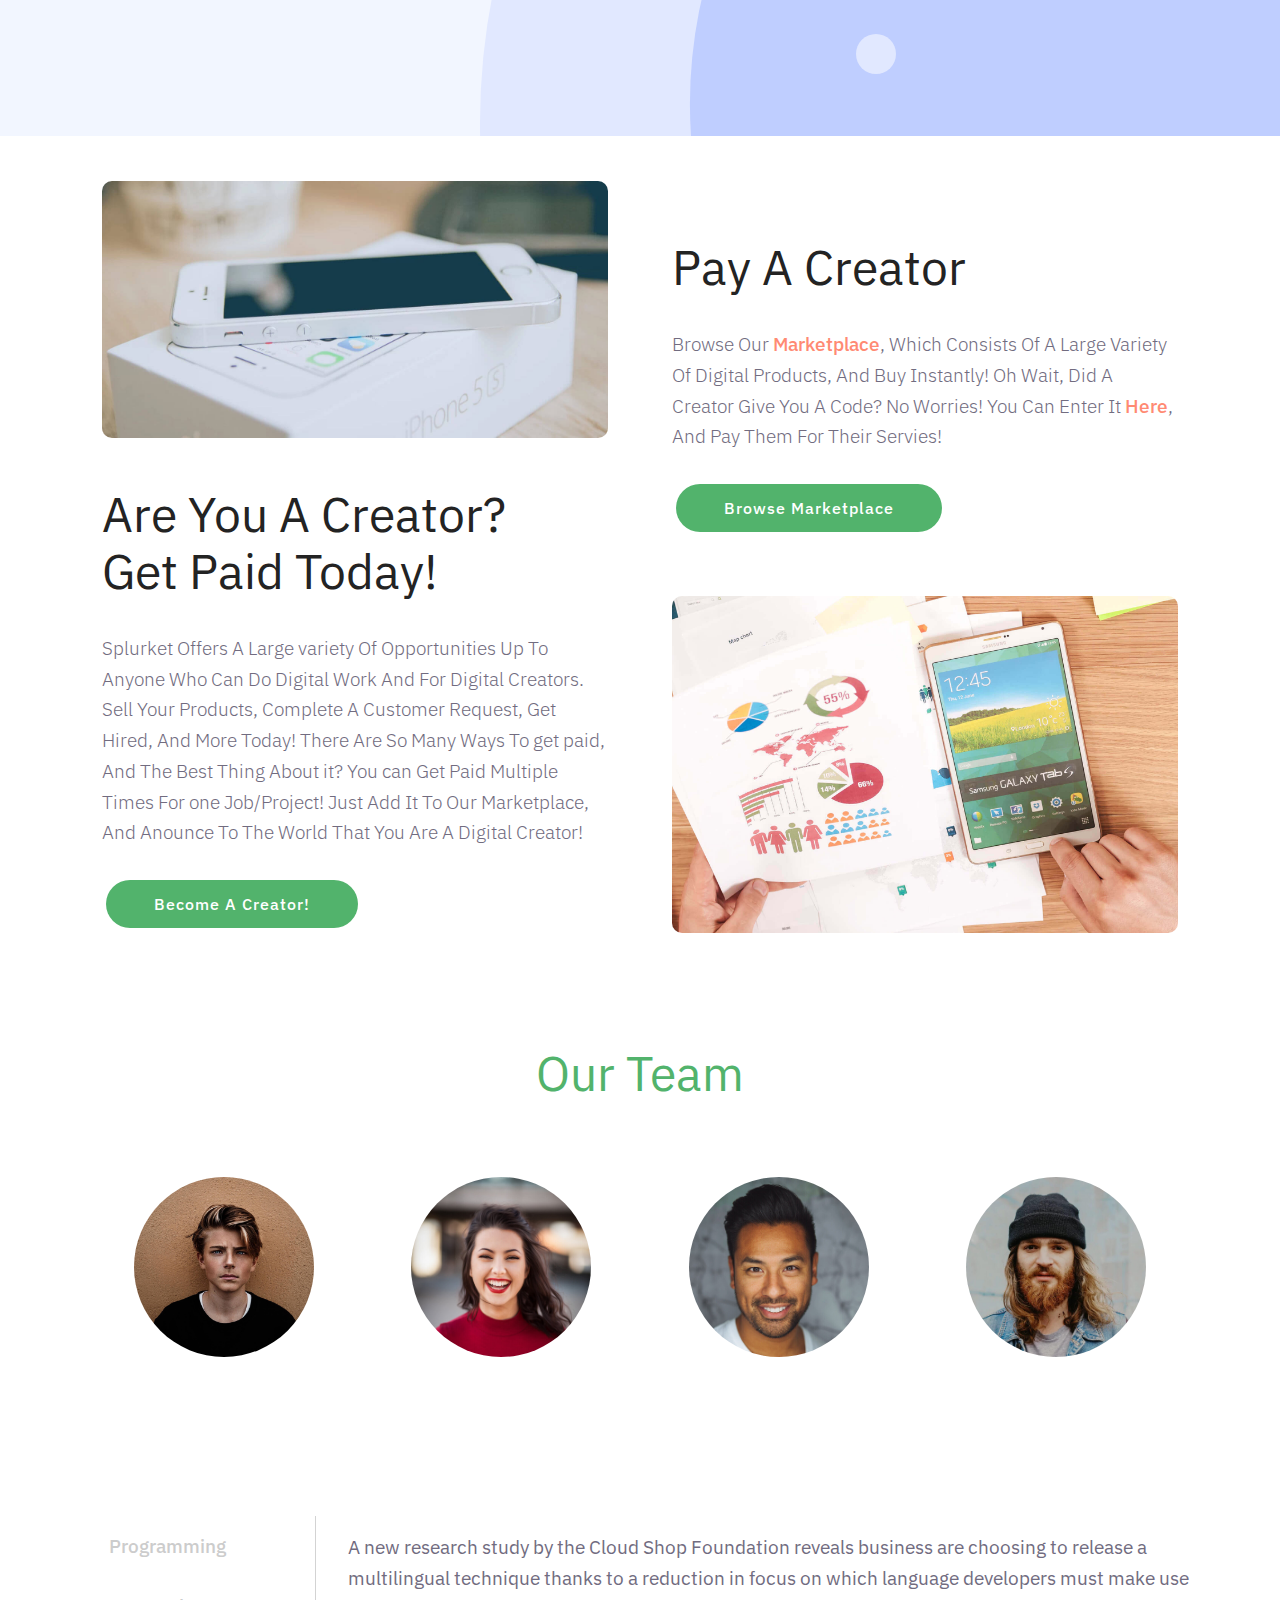
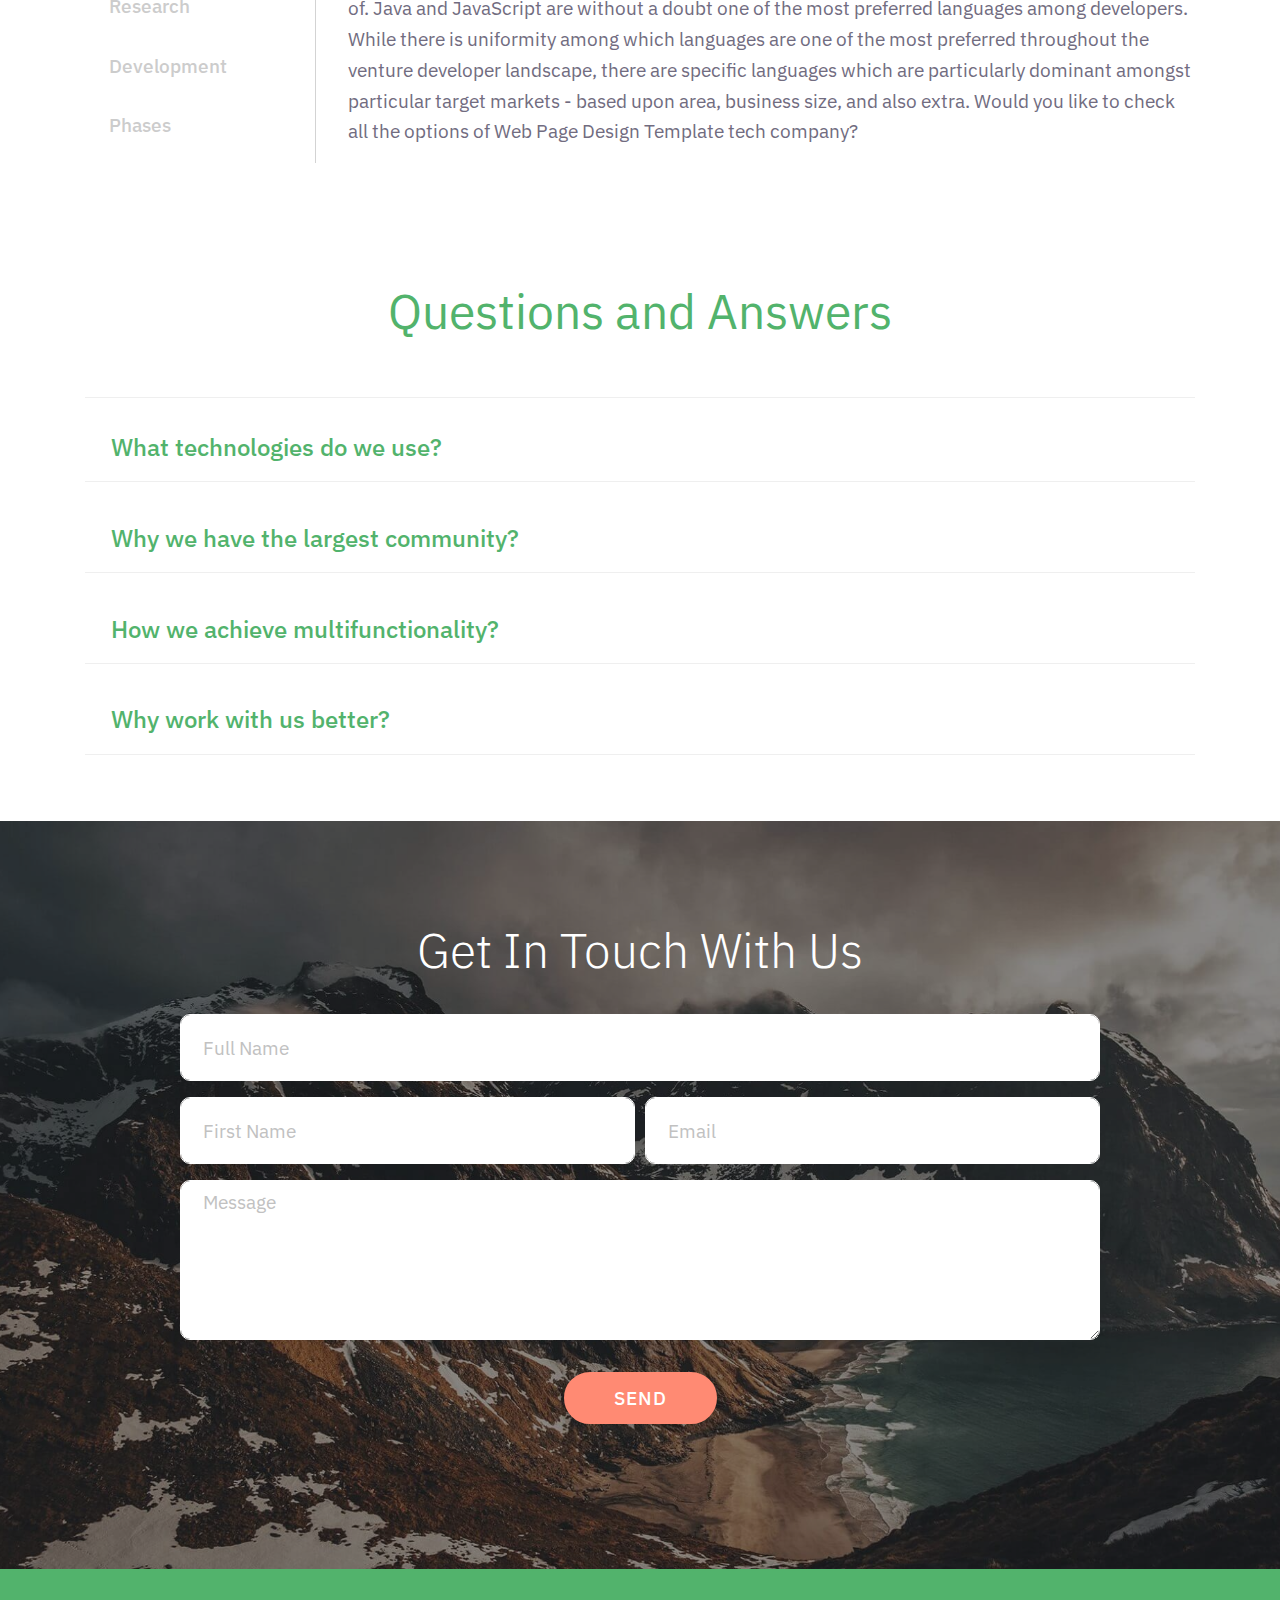
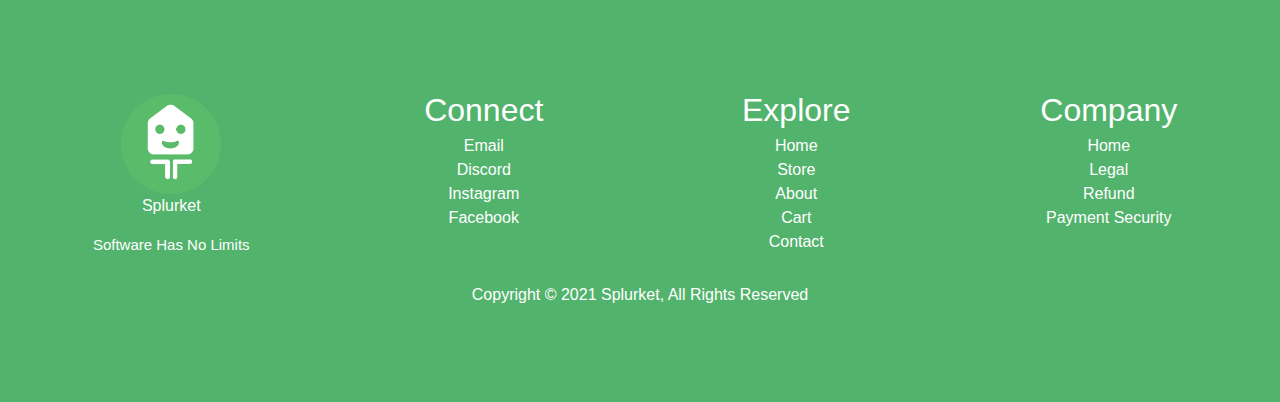
==== commit 3b1f2896: "Update index.html" ====
--- a/index.html
+++ b/index.html
@@ -217,7 +217,7 @@
                 <div class=" col-md-12 col-lg-6 align-left">
                   <h1 style="color:#52b36c">How It's Going</h1><hr>
                     <p class="mbr-text align-left mbr-fonts-style display-7">
-                        Splurket Pay Is A Revolutionary Payment Platform. Designed For The <a href="https://splurket.com/pages/marketplace" target="_blank">Marketplace</a> Of The Digital World. With Transactions Giving Creators, Businesses, and Humanity More Opportunities Everyday, We Ensure That Security Is #1. Pay A Creator To Build You A New Product, Give Their Services, And For A Job Well Done, Or Setup A Way For Someone To Pay You!</p>
+                        Splurket Pay Is A Revolutionary Payment Platform, Designed For The <a href="https://splurket.com/pages/marketplace" target="_blank">Marketplace</a> Of The Digital World. With Transactions Giving Creators, Businesses, and Humanity More Opportunities Everyday, We Ensure That Security Is #1. Pay A Creator To Build You A New Product, Give Their Services, And For A Job Well Done, Or Setup A Way For Someone To Pay You!</p>
                 </div>
 
                 <div class=" col-md-12 col-lg-6 align-left">
@@ -1315,4 +1315,4 @@
 
 </body>
 
-</html>+</html>
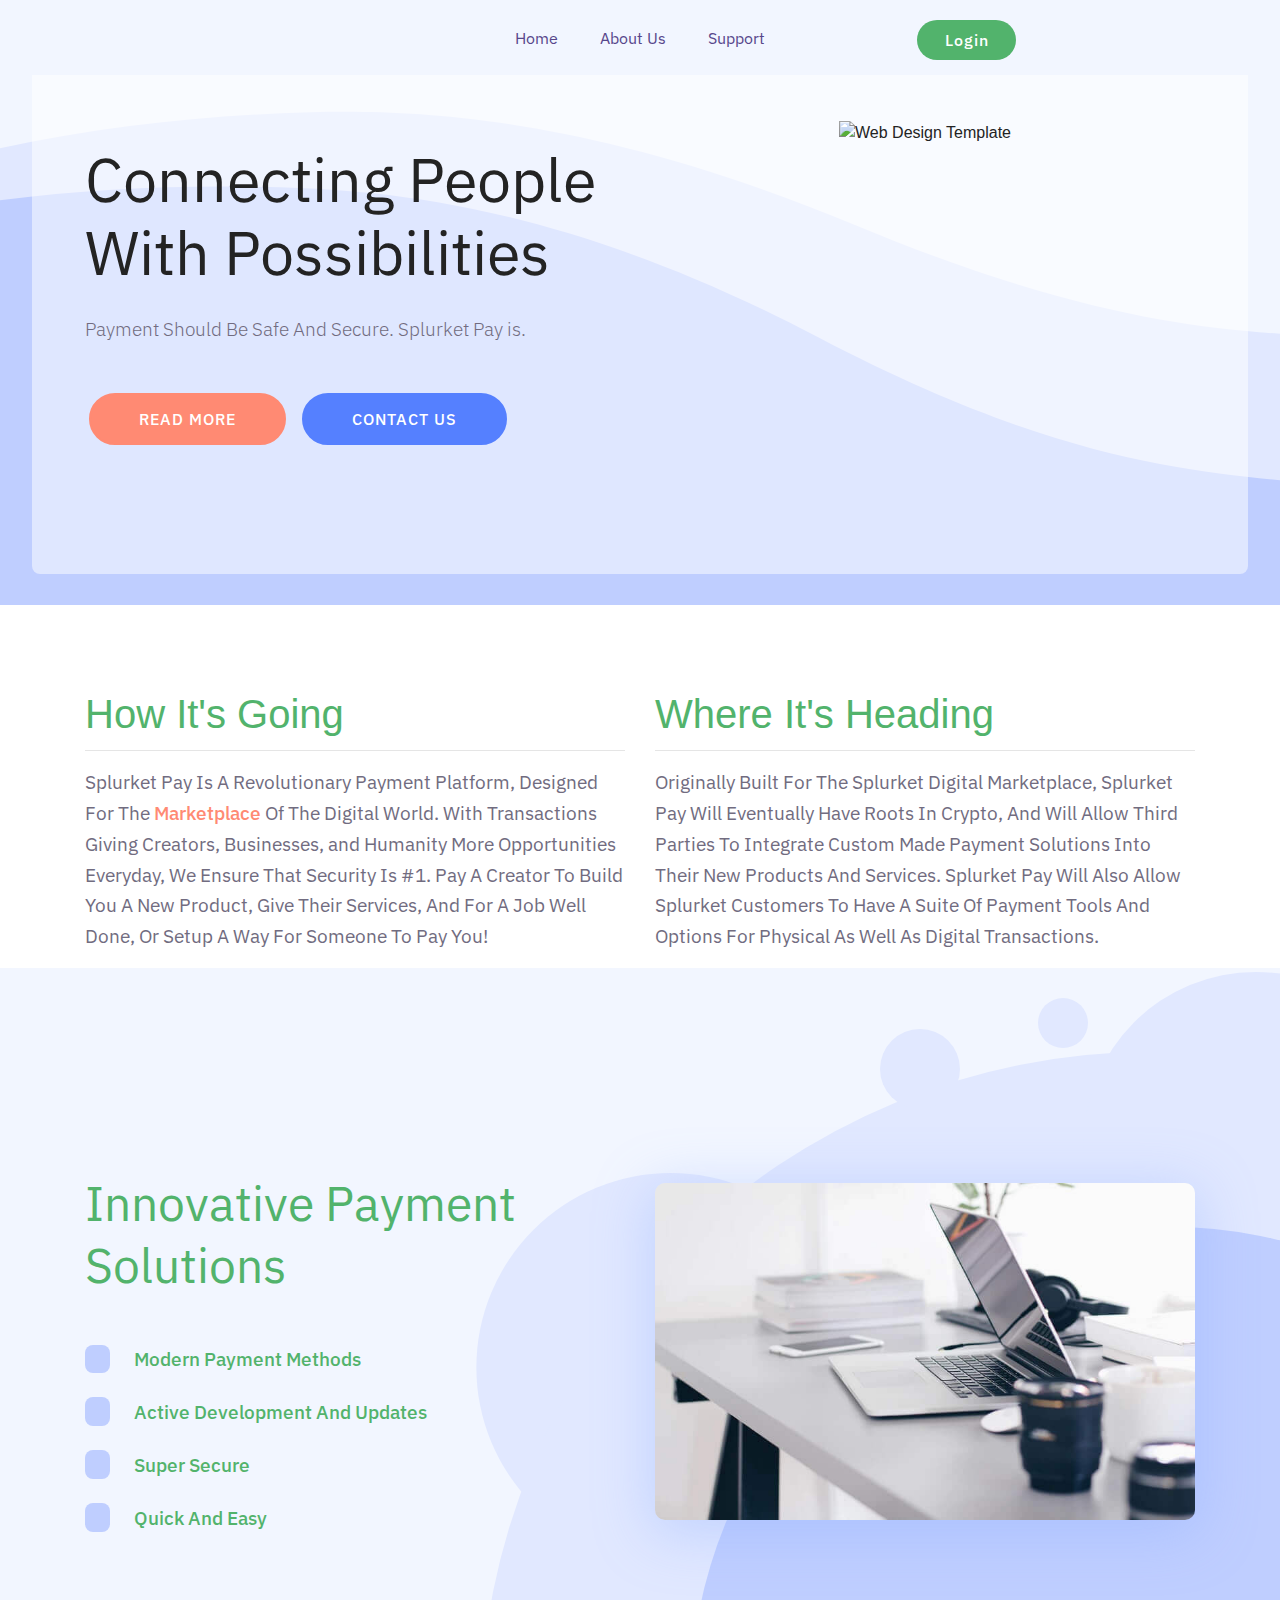
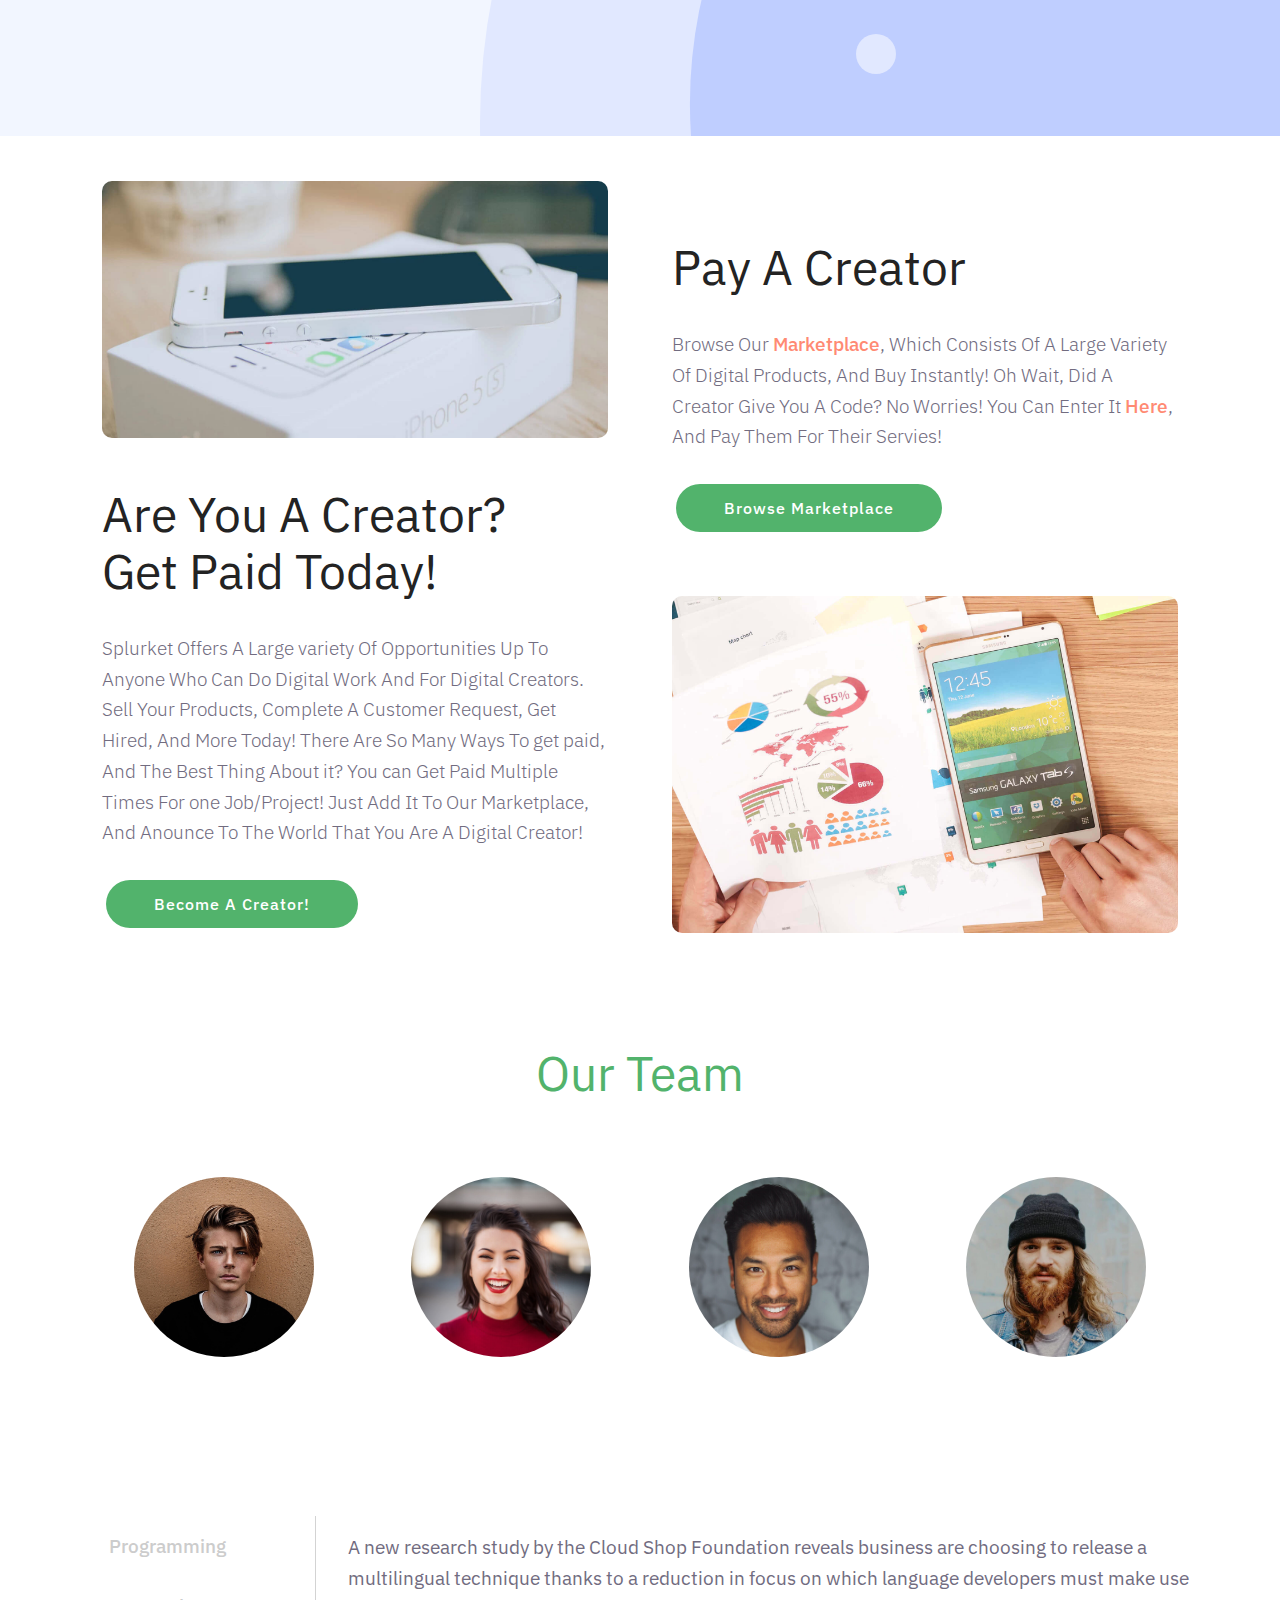
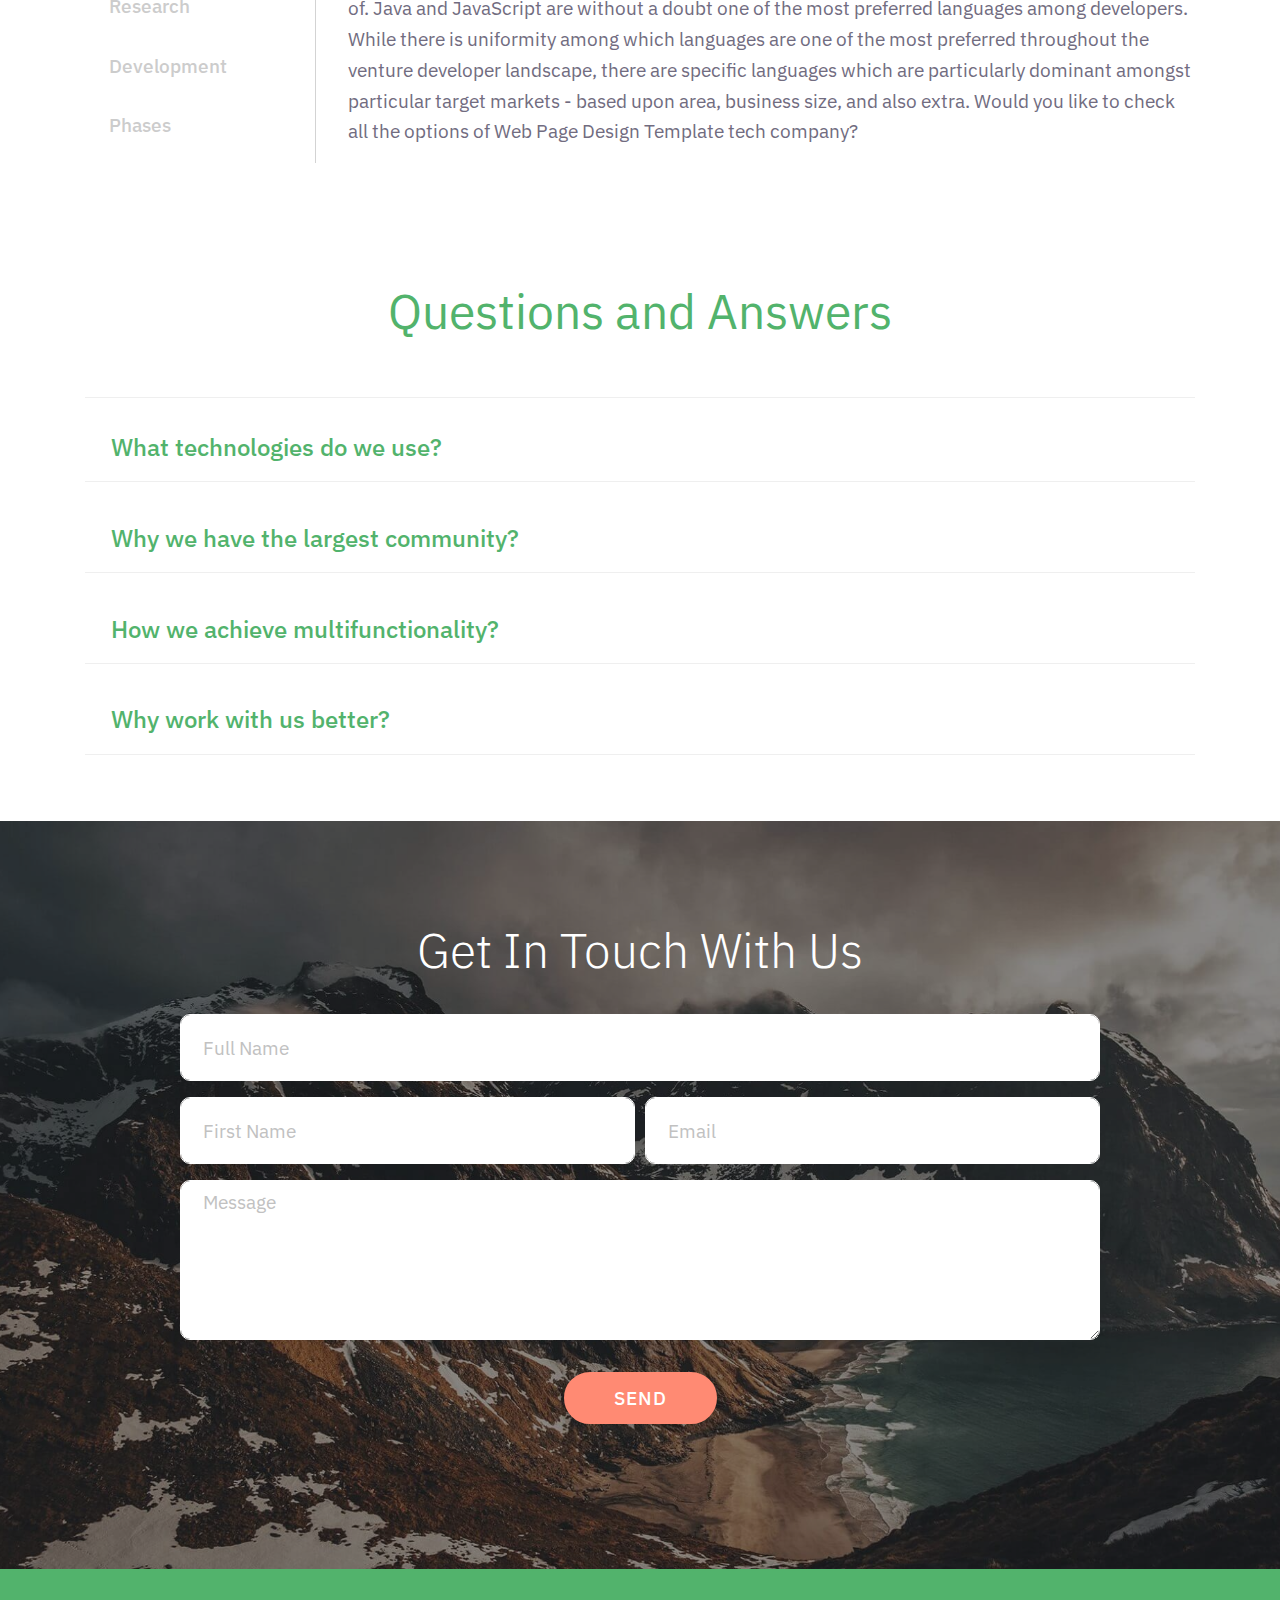
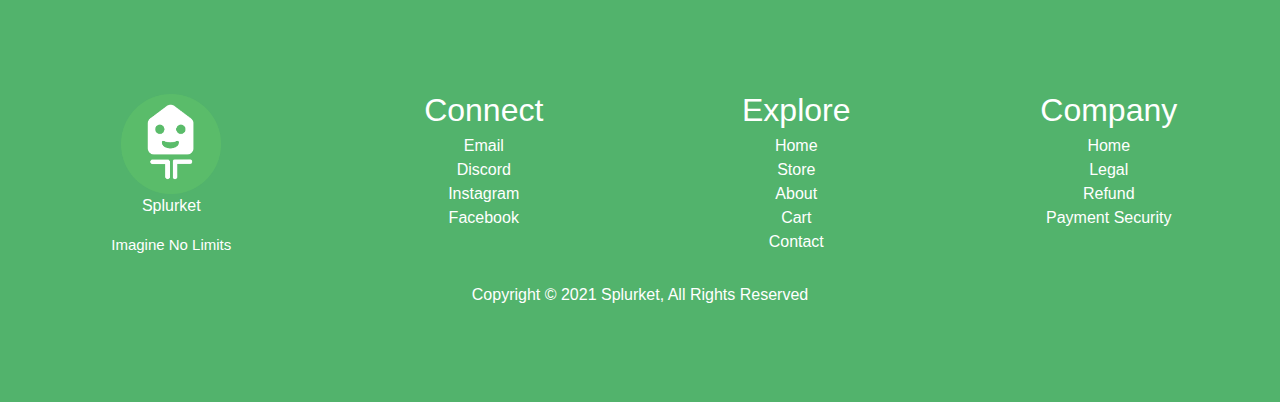
==== commit 8b2c0800: "Update index.html" ====
--- a/index.html
+++ b/index.html
@@ -2,7 +2,6 @@
 <html>
 
 <head>
-    <!-- Site made with Mobirise Website Builder v4.9.5, https://mobirise.com -->
     <meta charset="UTF-8">
     <link rel="stylesheet" href="https://cdn.materialdesignicons.com/4.8.95/css/materialdesignicons.min.css">
     <meta http-equiv="X-UA-Compatible" content="IE=edge">
@@ -1258,7 +1257,7 @@
     <center><div class="fcolumn">
       <img src="./assets/images/logo2.png" style="width:100px;height:100px">
       <p style="color:white">Splurket</p>
-      <p style="color:white;font-size: 15px">Software Has No Limits</p>
+      <p style="color:white;font-size: 15px">Imagine No Limits</p>
     </div>
     <div class="fcolumn">
       <h2>Connect</h2>
